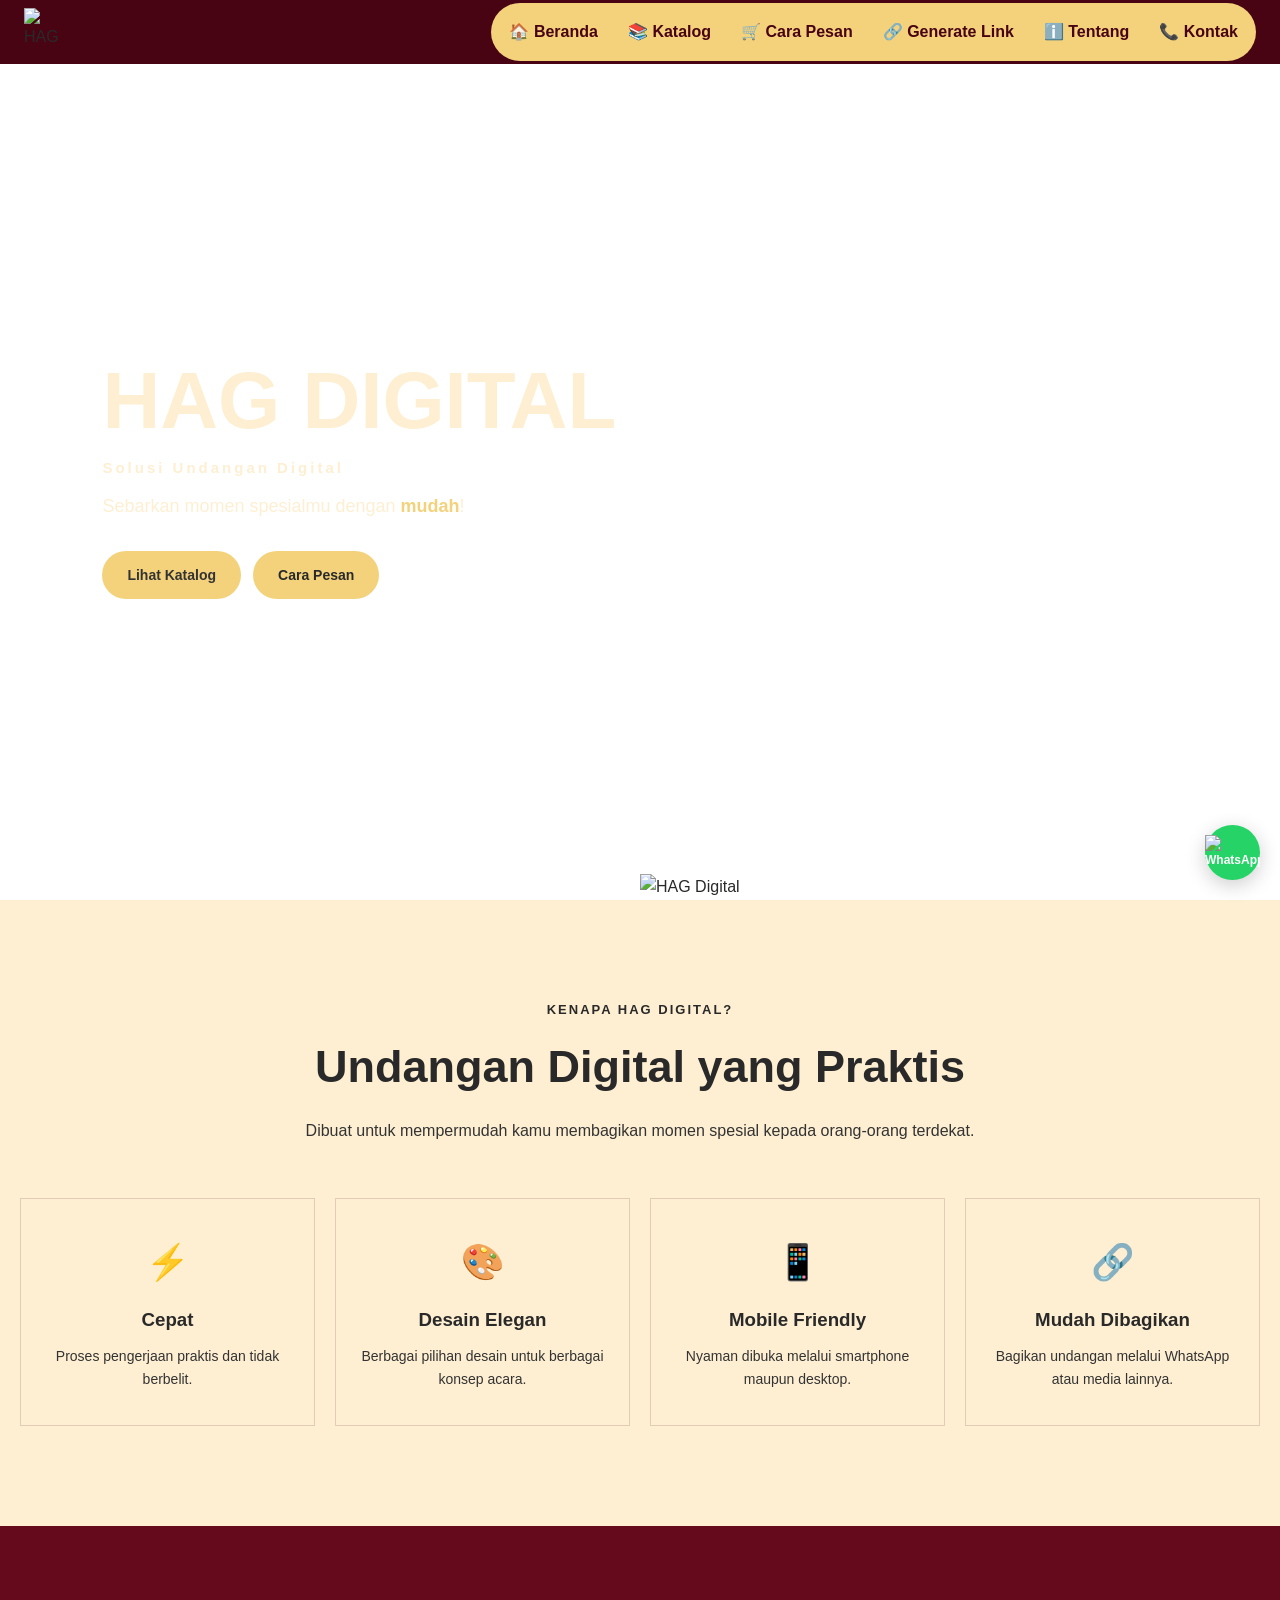
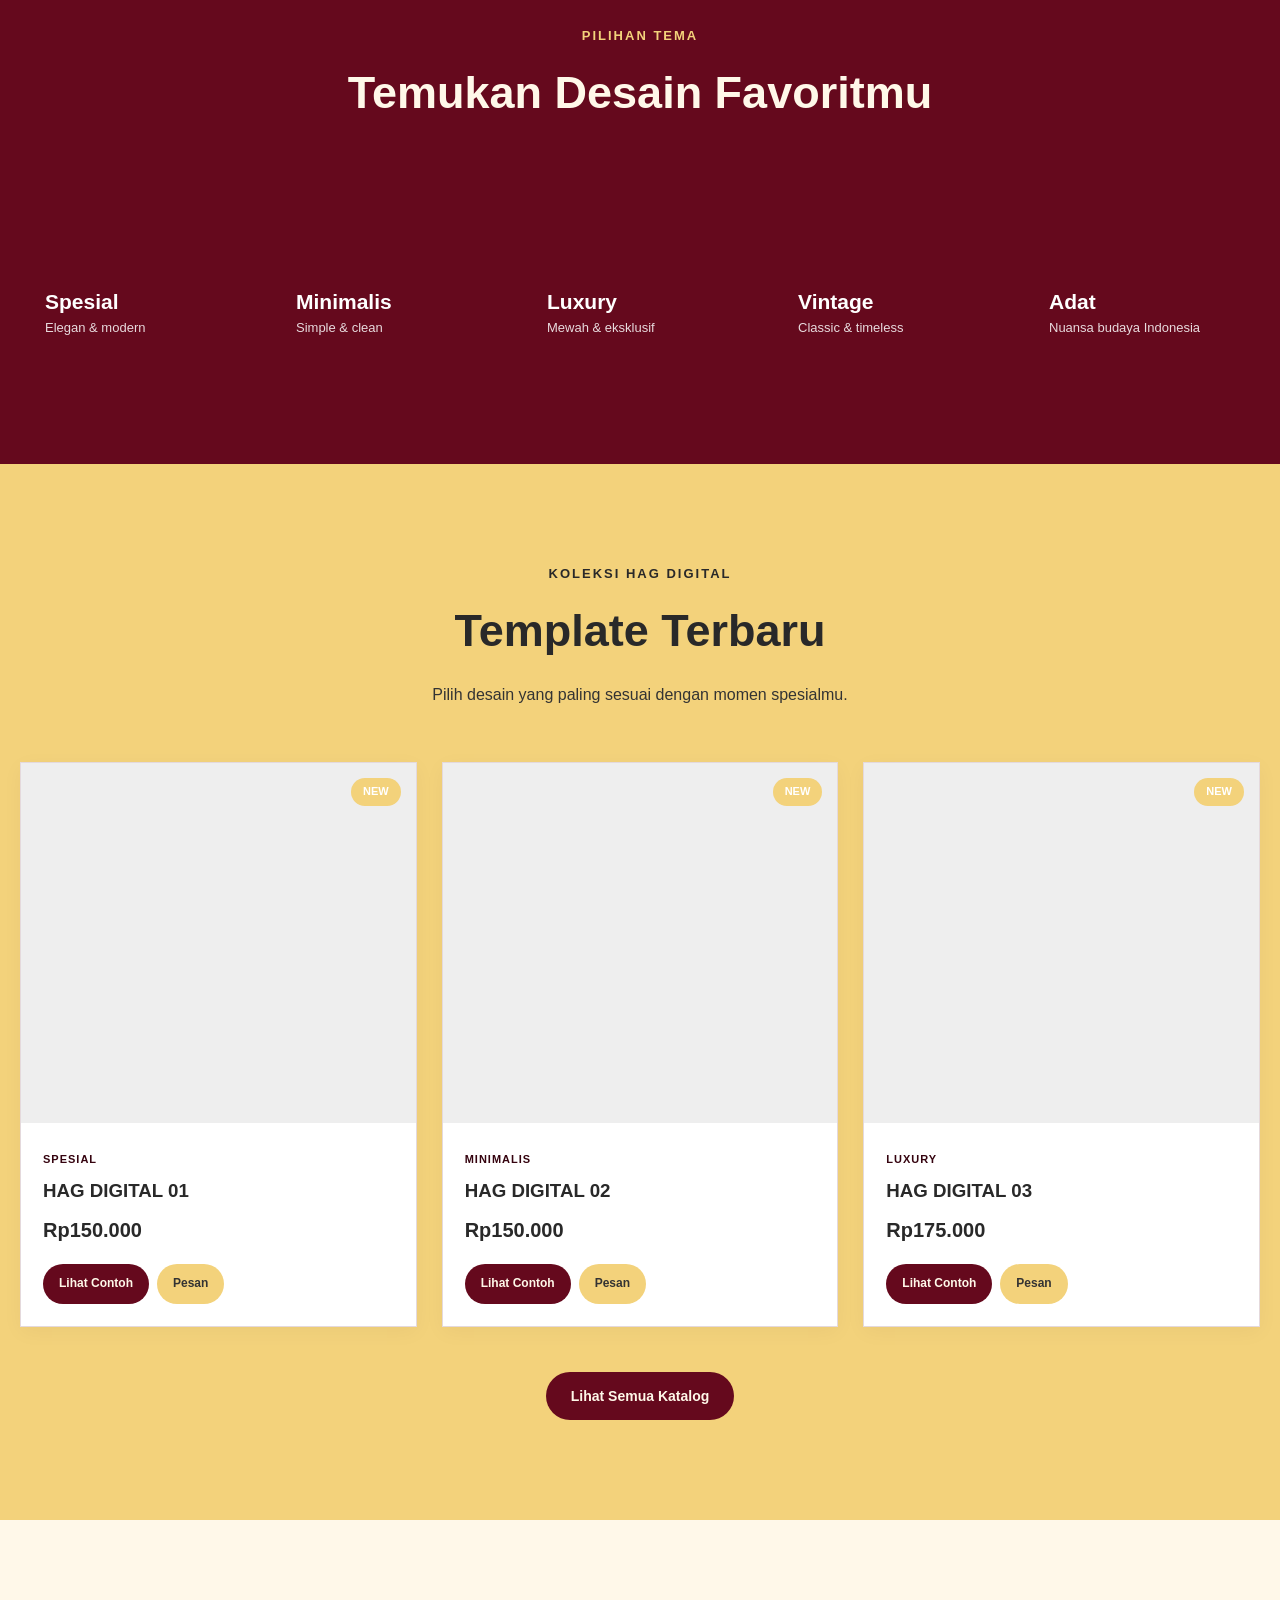
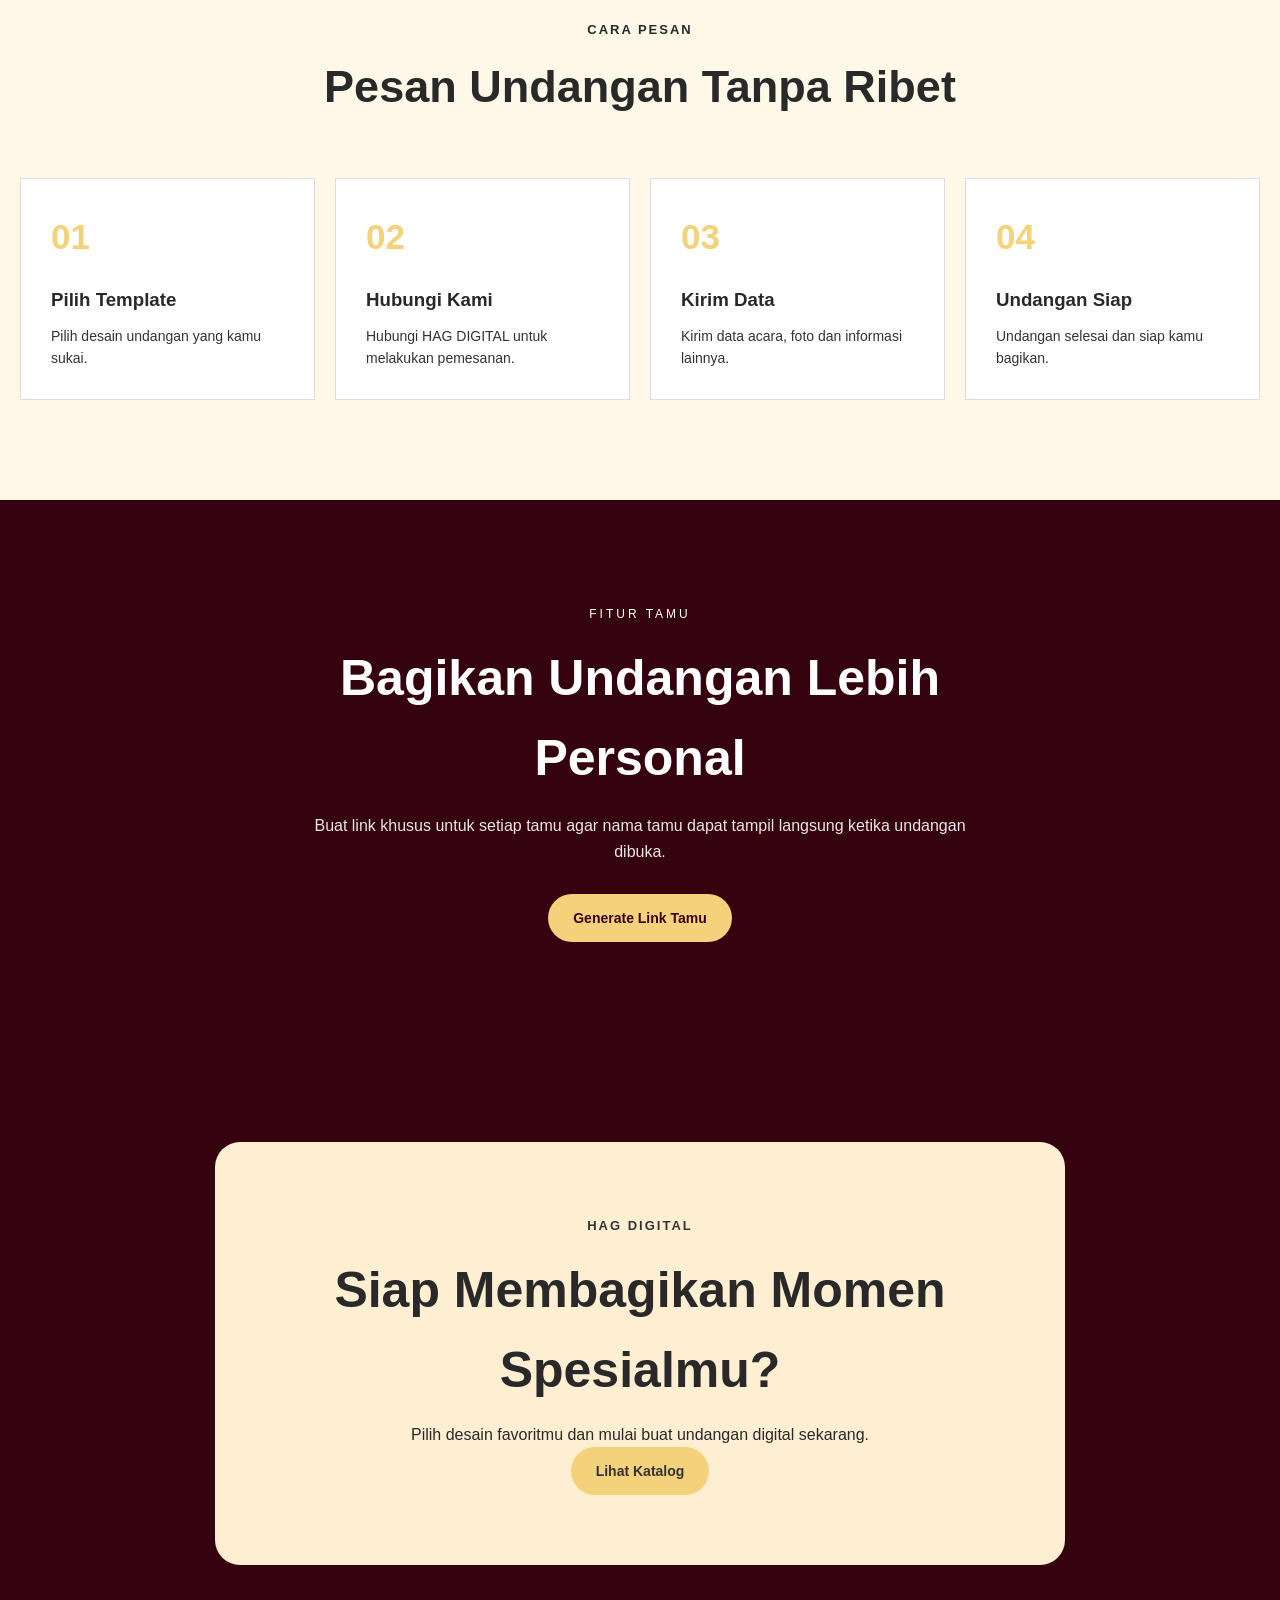
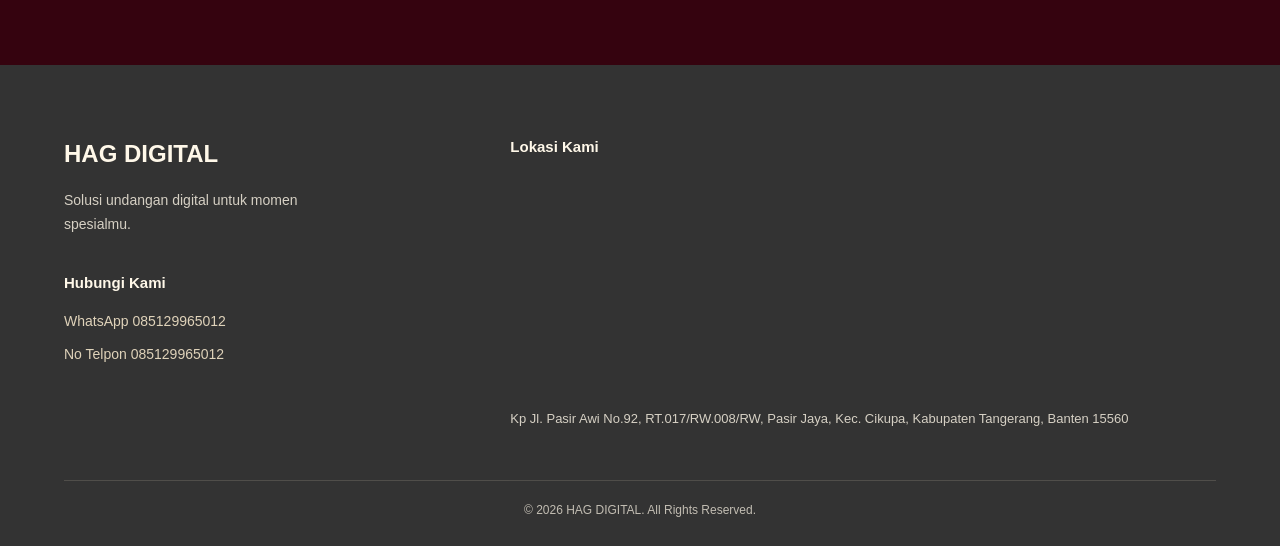
==== index.html @ e569a64a "Add files via upload" ====
<!DOCTYPE html>
<html lang="id">
<head>
    <meta charset="UTF-8">
    <meta name="viewport" content="width=device-width, initial-scale=1.0">

    <title>HAG DIGITAL | Undangan Digital</title>

    <meta name="description"
          content="HAG DIGITAL - Undangan digital elegan, praktis dan mudah dibagikan.">

    <link rel="stylesheet" href="style.css">
</head>

<body>

<!-- ==============================
        NAVBAR
================================ -->

<header class="navbar">

    <!-- LOGO -->
    <a href="index.html" class="brand-logo">
        <img src="assets/logo.png" alt="HAG DIGITAL">
    </a>

    <!-- MENU HP -->
    <div class="menu-wrapper">

        <button class="menu-toggle" id="menuToggle">
            <span class="menu-symbol">☰</span>
            <span>MENU</span>
        </button>

        <nav class="nav-menu" id="navMenu">

            <a href="index.html">
                <span class="menu-icon">🏠</span>
                <span class="menu-label">Beranda</span>
            </a>

            <a href="katalog.html">
                <span class="menu-icon">📚</span>
                <span class="menu-label">Katalog</span>
            </a>

            <a href="cara-pesan.html">
                <span class="menu-icon">🛒</span>
                <span class="menu-label">Cara Pesan</span>
            </a>

            <a href="generate-link.html">
                <span class="menu-icon">🔗</span>
                <span class="menu-label">Generate Link</span>
            </a>

            <a href="tentang.html">
                <span class="menu-icon">ℹ️</span>
                <span class="menu-label">Tentang</span>
            </a>

            <a href="kontak.html">
                <span class="menu-icon">📞</span>
                <span class="menu-label">Kontak</span>
            </a>

        </nav>

    </div>

</header>
<!-- ==============================
        HERO
================================ -->

<main>

<section class="hero-home">

    <div class="hero-overlay"></div>

    <div class="hero-content">


        <h1>
            HAG DIGITAL
        </h1>

        <span class="hero-label">
            Solusi Undangan Digital
        </span>

        <p class="hero-description">
            Sebarkan momen spesialmu dengan
            <span id="changing-word">mudah</span>!
        </p>

        <div class="hero-buttons">

            <a href="katalog.html" class="btn btn-primary">
                Lihat Katalog
            </a>

            <a href="cara-pesan.html" class="btn btn-outline">
                Cara Pesan
            </a>

        </div>

    </div>


    <!-- GAMBAR BERANDA -->
    <img
        src="assets/hero/display.webp"
        class="hero-display"
        alt="HAG Digital"
    >
</section>


<!-- ==============================
        FITUR
================================ -->

<section class="section features-section">

    <div class="section-heading">

        <span>KENAPA HAG DIGITAL?</span>

        <h2>
            Undangan Digital yang Praktis
        </h2>

        <p>
            Dibuat untuk mempermudah kamu membagikan
            momen spesial kepada orang-orang terdekat.
        </p>

    </div>


    <div class="feature-grid">

        <div class="feature-card">

            <div class="feature-icon">⚡</div>

            <h3>Cepat</h3>

            <p>
                Proses pengerjaan praktis
                dan tidak berbelit.
            </p>

        </div>


        <div class="feature-card">

            <div class="feature-icon">🎨</div>

            <h3>Desain Elegan</h3>

            <p>
                Berbagai pilihan desain
                untuk berbagai konsep acara.
            </p>

        </div>


        <div class="feature-card">

            <div class="feature-icon">📱</div>

            <h3>Mobile Friendly</h3>

            <p>
                Nyaman dibuka melalui
                smartphone maupun desktop.
            </p>

        </div>


        <div class="feature-card">

            <div class="feature-icon">🔗</div>

            <h3>Mudah Dibagikan</h3>

            <p>
                Bagikan undangan melalui
                WhatsApp atau media lainnya.
            </p>

        </div>

    </div>

</section>


<!-- ==============================
        PILIHAN TEMA
================================ -->

<section class="section theme-section">

    <div class="section-heading1">

        <span>PILIHAN TEMA</span>

        <h2>
            Temukan Desain Favoritmu
        </h2>

    </div>


    <div class="theme-grid">

        <a href="katalog.html?tema=spesial"
           class="theme-card">

            <div>
                <h3>Spesial</h3>
                <p>Elegan & modern</p>
            </div>

        </a>


        <a href="katalog.html?tema=minimalis"
           class="theme-card">

            <div>
                <h3>Minimalis</h3>
                <p>Simple & clean</p>
            </div>

        </a>


        <a href="katalog.html?tema=luxury"
           class="theme-card">

            <div>
                <h3>Luxury</h3>
                <p>Mewah & eksklusif</p>
            </div>

        </a>


        <a href="katalog.html?tema=vintage"
           class="theme-card">

            <div>
                <h3>Vintage</h3>
                <p>Classic & timeless</p>
            </div>

        </a>


        <a href="katalog.html?tema=adat"
           class="theme-card">

            <div>
                <h3>Adat</h3>
                <p>Nuansa budaya Indonesia</p>
            </div>

        </a>

    </div>

</section>


<!-- ==============================
        KATALOG TERBARU
================================ -->

<section class="section catalog-section">

    <div class="section-heading">

        <span>KOLEKSI HAG DIGITAL</span>

        <h2>
            Template Terbaru
        </h2>

        <p>
            Pilih desain yang paling sesuai
            dengan momen spesialmu.
        </p>

    </div>


    <div class="catalog-grid">


        <!-- TEMPLATE 01 -->

        <article class="catalog-card">

            <div class="catalog-image">

                <img
                    src="assets/katalog/template-01.jpg"
                    alt="Template HAG 01"
                    onerror="this.style.display='none'"
                >

                <span class="discount">
                    NEW
                </span>

            </div>


            <div class="catalog-info">

                <span class="catalog-category">
                    SPESIAL
                </span>

                <h3>
                    HAG DIGITAL 01
                </h3>

                <div class="price">
                    Rp150.000
                </div>


                <div class="catalog-actions">

                    <a
                        href="undangan/template-01/index.html"
                        class="btn btn-small btn-primary1">

                        Lihat Contoh

                    </a>

                    <a
                        href="kontak.html"
                        class="btn btn-small btn-outline-dark">

                        Pesan

                    </a>

                </div>

            </div>

        </article>



        <!-- TEMPLATE 02 -->

        <article class="catalog-card">

            <div class="catalog-image">

                <img
                    src="assets/katalog/template-02.jpg"
                    alt="Template HAG 02"
                    onerror="this.style.display='none'"
                >

                <span class="discount">
                    NEW
                </span>

            </div>


            <div class="catalog-info">

                <span class="catalog-category">
                    MINIMALIS
                </span>

                <h3>
                    HAG DIGITAL 02
                </h3>

                <div class="price">
                    Rp150.000
                </div>


                <div class="catalog-actions">

                    <a
                        href="#"
                        class="btn btn-small btn-primary1">

                        Lihat Contoh

                    </a>

                    <a
                        href="kontak.html"
                        class="btn btn-small btn-outline-dark">

                        Pesan

                    </a>

                </div>

            </div>

        </article>



        <!-- TEMPLATE 03 -->

        <article class="catalog-card">

            <div class="catalog-image">

                <img
                    src="assets/katalog/template-03.jpg"
                    alt="Template HAG 03"
                    onerror="this.style.display='none'"
                >

                <span class="discount">
                    NEW
                </span>

            </div>


            <div class="catalog-info">

                <span class="catalog-category">
                    LUXURY
                </span>

                <h3>
                    HAG DIGITAL 03
                </h3>

                <div class="price">
                    Rp175.000
                </div>


                <div class="catalog-actions">

                    <a
                        href="#"
                        class="btn btn-small btn-primary1">

                        Lihat Contoh

                    </a>

                    <a
                        href="kontak.html"
                        class="btn btn-small btn-outline-dark">

                        Pesan

                    </a>

                </div>

            </div>

        </article>


    </div>


    <div class="center-button">

        <a
            href="katalog.html"
            class="btn btn-primary1">

            Lihat Semua Katalog

        </a>

    </div>

</section>



<!-- ==============================
        CARA PESAN
================================ -->

<section class="section order-section">

    <div class="section-heading">

        <span>CARA PESAN</span>

        <h2>
            Pesan Undangan Tanpa Ribet
        </h2>

    </div>


    <div class="steps-grid">


        <div class="step-card">

            <span>01</span>

            <h3>
                Pilih Template
            </h3>

            <p>
                Pilih desain undangan
                yang kamu sukai.
            </p>

        </div>


        <div class="step-card">

            <span>02</span>

            <h3>
                Hubungi Kami
            </h3>

            <p>
                Hubungi HAG DIGITAL
                untuk melakukan pemesanan.
            </p>

        </div>


        <div class="step-card">

            <span>03</span>

            <h3>
                Kirim Data
            </h3>

            <p>
                Kirim data acara,
                foto dan informasi lainnya.
            </p>

        </div>


        <div class="step-card">

            <span>04</span>

            <h3>
                Undangan Siap
            </h3>

            <p>
                Undangan selesai dan
                siap kamu bagikan.
            </p>

        </div>


    </div>

</section>



<!-- ==============================
        GENERATE LINK
================================ -->

<section class="generator-preview">

    <div class="generator-content">

        <span>
            FITUR TAMU
        </span>

        <h2>
            Bagikan Undangan Lebih Personal
        </h2>

        <p>
            Buat link khusus untuk setiap tamu
            agar nama tamu dapat tampil langsung
            ketika undangan dibuka.
        </p>

        <a
            href="generate-link.html"
            class="btn btn-light">

            Generate Link Tamu

        </a>

    </div>

</section>



<!-- ==============================
        CTA
================================ -->

<section class="section cta-section">

    <div class="cta-box">

        <span>
            HAG DIGITAL
        </span>

        <h2>
            Siap Membagikan Momen Spesialmu?
        </h2>

        <p>
            Pilih desain favoritmu dan mulai
            buat undangan digital sekarang.
        </p>

        <a
            href="katalog.html"
            class="btn btn-primary">

            Lihat Katalog

        </a>

    </div>

</section>

</main>



<!-- ==============================
        FOOTER
================================ -->

<footer class="footer">

    <div class="footer-content">

        <!-- ==============================
                BAGIAN KIRI
        ============================== -->

        <div class="footer-info">

            <h3>
                HAG DIGITAL
            </h3>

            <p>
                Solusi undangan digital
                untuk momen spesialmu.
            </p>


            <h4>
                Hubungi Kami
            </h4>

            <a
                href="https://wa.me/+6285129965012"
                target="_blank">

                WhatsApp 085129965012

            </a>

            <a href="kontak.html">

                No Telpon 085129965012

            </a>

        </div>


        <!-- ==============================
                BAGIAN KANAN
        ============================== -->

        <div class="footer-location">

            <h4>
                Lokasi Kami
            </h4>

            <div class="footer-map">

  <iframe src="https://www.google.com/maps/embed?pb=!1m18!1m12!1m3!1d3966.5448017036406!2d106.5348441!3d-6.191607699999999!2m3!1f0!2f0!3f0!3m2!1i1024!2i768!4f13.1!3m3!1m2!1s0x2e4201001115bd5b%3A0x6839536fdca26990!2sBetta%20Beauty%20by%20KFT!5e0!3m2!1sid!2sid!4v1789585432914!5m2!1sid!2sid" width="400" height="300" style="border:0;" allowfullscreen="" loading="lazy" referrerpolicy="strict-origin-when-cross-origin"></iframe>

            </div>

            <p class="footer-address">
            Kp Jl. Pasir Awi No.92, RT.017/RW.008/RW, Pasir Jaya, Kec. Cikupa, Kabupaten Tangerang, Banten 15560
            </p>

        </div>

    </div>


    <div class="footer-bottom">

        © 2026 HAG DIGITAL. All Rights Reserved.

    </div>

</footer>
<!-- ==============================
        WHATSAPP
================================ -->


<a
    href="https://wa.me/6280000000000"
    class="whatsapp-button"
    target="_blank"
    aria-label="WhatsApp">

    <img src="assets/icon/whatsapp.png" alt="WhatsApp">

</a>


<script src="script.js"></script>

</body>
</html>
---- style.css ----
/* =========================================
   RESET
========================================= */

* {
    margin: 0;
    padding: 0;
    box-sizing: border-box;
}

html {
    scroll-behavior: smooth;
}

body {
    font-family: Arial, Helvetica, sans-serif;
    color: #292929;
    background: #fff;
    line-height: 1.6;
}

a {
    text-decoration: none;
    color: inherit;
}

img {
    max-width: 100%;
    display: block;
}

button {
    font: inherit;
}


/* =========================================
   VARIABLES
========================================= */

:root {
    --primary: #F3D27B;
    --primary-dark: #35030F;
    --primary-light: #65091D;

    --cream: #FEEFD2;
    --cream-light: #FFF8E9;

    --white: #FFFFFF;
    --text: #333333;
    --muted: #777777;

    --border: rgba(73, 4, 20, 0.15);
    --bg-light: #FBF7F1;
}


/* =========================================
   CONTAINER
========================================= */

.section {
    padding: 100px 20px;
}

.section-heading {

    max-width: 700px;

    margin:
        0 auto 55px;

    text-align: center;

}

.section-heading1 {

    max-width: 700px;

    margin:
        0 auto 55px;

    text-align: center;

}

.section-heading span {

    display: block;

    margin-bottom: 10px;

    color: var(--mouted);

    font-size: 13px;

    font-weight: 700;

    letter-spacing: 2px;

}
.section-heading1 span {

    display: block;

    margin-bottom: 10px;

    color: var(--primary);

    font-size: 13px;

    font-weight: 700;

    letter-spacing: 2px;

}



.section-heading h2 {

    margin-bottom: 15px;

    color: var(--dark);

    font-size: clamp(30px, 4vw, 45px);

}

.section-heading1 h2 {

    margin-bottom: 15px;

    color: var(--cream-light);

    font-size: clamp(30px, 4vw, 45px);

}

.section-heading p {

    color: var(--text);

}

.section-heading1 p {

    color: var(--text);

}


/* =========================================
   NAVBAR
========================================= */
/* =========================================
   HAG DIGITAL - NAVBAR
========================================= */

.navbar {
    position: fixed;
    top: 0;
    left: 0;
    width: 100%;
    height: 80px;

    padding: 0 5%;

    display: flex;
    align-items: center;
    justify-content: space-between;

    background: transparent;

    z-index: 9999;
}


/* =========================================
   LOGO
========================================= */

.brand-logo {
    display: flex;
    align-items: center;

    text-decoration: none;
}

.brand-logo img {
    width: 58px;
    height: 58px;

    object-fit: contain;

    display: block;
}


/* =========================================
   MENU WRAPPER
========================================= */

.menu-wrapper {
    position: relative;
}


/* =========================================
   TOMBOL MENU
========================================= */

.menu-toggle {
    display: flex;
    align-items: center;
    justify-content: center;

    gap: 8px;

    padding: 11px 20px;

    background: var(--primary);
    color: var(--mouted);

    border: 1px solid var(--primary);
    border-radius: 50px;

    font-family: inherit;
    font-size: 13px;
    font-weight: 600;

    cursor: pointer;

    transition: all 0.3s ease;
}

.menu-toggle:hover {
    background: var(--primary);
}

.menu-toggle span:first-child {
    font-size: 16px;
    line-height: 1;
}


/* =========================================
   DROPDOWN MENU
========================================= */

.nav-menu {
    position: absolute;

    top: calc(100% + 10px);
    right: 0;

    width: 210px;

    display: none;
    flex-direction: column;

    padding: 8px;

    background: #FEEFD2;

    border: 1px solid rgba(73, 4, 20, 0.15);

    border-radius: 16px;

    box-shadow:
        0 15px 35px rgba(73, 4, 20, 0.18);
}


/* MENU AKTIF */

.nav-menu.active {
    display: flex;
}


/* LINK MENU */

.nav-menu a {
    display: block;

    padding: 12px 14px;

    color: #490414;

    text-decoration: none;

    font-size: 14px;
    font-weight: 600;

    border-radius: 10px;

    transition: all 0.25s ease;
}


/* HOVER */



/* =========================================
   HERO
========================================= */

.hero-home {

    position: relative;

    min-height: 100vh;

    display: flex;

    align-items: center;

    overflow: hidden;

    background-image:
        url("assets/hero/beranda.png");

    background-size: cover;

    background-position: center;

    background-repeat: no-repeat;

}

.hero-overlay {
    position: absolute;
    inset: 0;
    background: transparent;
}

.hero-content {

    position: relative;

    z-index: 2;

    width: min(600px, 90%);

    margin-left: 8%;

    padding-top: 60px;

}

.hero-label {

    display: block;

    margin-bottom: 12px;

    color: var(--cream);

    font-size: 15px;

    font-weight: 700;

    letter-spacing: 3px;

}

.hero-content h1 {

    margin-bottom: 15px;

    font-size: clamp(45px, 7vw, 80px);

    line-height: 1;

    color: var(--cream);

}

.hero-content p {

    max-width: 500px;

    margin-bottom: 30px;

    font-size: 18px;

    color: var(--cream);

}

.hero-buttons {

    display: flex;

    gap: 12px;

    flex-wrap: wrap;

}


/* =========================================
   BUTTON
========================================= */

.btn {

    display: inline-flex;

    align-items: center;

    justify-content: center;

    min-height: 48px;

    padding:
        0 25px;

    border-radius: 30px;

    font-size: 14px;

    font-weight: 700;

    transition: .25s;

    cursor: pointer;

}

.btn-primary {

    color: var(--text);

    background: var(--primary);

}

.btn-primary1 {

    color: var(--cream-light);

    background: var(--primary-light);


}

.btn-primary:hover {

    background: var(--primary);

    transform: translateY(-2px);

}

.btn-outline {

    color: var(--dark);

    border:
        1px solid var(--dark);

    background: var(--primary);

}

.btn-outline:hover {

    color: var(--dark);

    background: var(--primary);

}

.btn-outline-dark {
    background: var(--primary);

    color: #333;

}

.btn-small {

    min-height: 40px;

    padding:
        0 16px;

    font-size: 12px;

}

.btn-light {

    color: var(--primary-dark);

    background: var(--primary);

}


/* =========================================
   FEATURES
========================================= */

.features-section {

    background: var(--cream);

}

.feature-grid {

    width: min(var(--container), 100%);

    margin: auto;

    display: grid;

    grid-template-columns:
        repeat(4, 1fr);

    gap: 20px;

}

.feature-card {

    padding: 35px 25px;

    text-align: center;

    border:
        1px solid var(--border);

    border-radius: var(--radius);

    transition: .3s;

}

.feature-card:hover {

    transform: translateY(-6px);

    box-shadow: var(--shadow);

}

.feature-icon {

    margin-bottom: 15px;

    font-size: 35px;

}

.feature-card h3 {

    margin-bottom: 10px;

}

.feature-card p {

    color: var(--text);

    font-size: 14px;

}
/* =========================================
   TEMA
========================================= */

.theme-section {

    background: var(--primary-light);

}

.theme-grid {

    width: min(var(--container), 100%);

    margin: auto;

    display: grid;

    grid-template-columns:
        repeat(5, 1fr);

    gap: 15px;

}

.theme-card {

    min-height: 180px;

    padding: 25px;

    display: flex;

    align-items: flex-end;

    position: relative;

    overflow: hidden;

    border-radius: var(--radius);

    background-image:
        url("assets/theme/spesial.jpg");

    background-size: cover;

    background-position: center;

    background-repeat: no-repeat;

    color: white;

    transition: .3s;

}

.theme-card:nth-child(2) {

    background-image:
        url("assets/theme/minimalis.jpg");

    background-size: cover;

    background-position: center;

    background-repeat: no-repeat;

}

.theme-card:nth-child(3) {

    background-image:
        url("assets/theme/luxury.jpg");

    background-size: cover;

    background-position: center;

    background-repeat: no-repeat;

}

.theme-card:nth-child(4) {

    background-image:
        url("assets/theme/vintage.png");

    background-size: cover;

    background-position: center;

    background-repeat: no-repeat;

}

.theme-card:nth-child(5) {

    background-image:
        url("assets/theme/adat.jpg");

    background-size: cover;

    background-position: center;

    background-repeat: no-repeat;

}

.theme-card:hover {

    transform:
        translateY(-7px)
        scale(1.01);

}

.theme-card h3 {

    font-size: 21px;

}

.theme-card p {

    opacity: .85;

    font-size: 13px;

}

/* =========================================
   KATALOG
========================================= */

.catalog-section {

    background: var(--primary);

}

.catalog-grid {

    width: min(var(--container), 100%);

    margin: auto;

    display: grid;

    grid-template-columns:
        repeat(3, 1fr);

    gap: 25px;

}

.catalog-card {

    overflow: hidden;

    background: white;

    border:
        1px solid var(--border);

    border-radius: var(--radius);

    box-shadow:
        0 5px 20px rgba(0,0,0,.04);

}

.catalog-image {

    position: relative;

    height: 360px;

    overflow: hidden;

    display: flex;

    align-items: center;

    justify-content: center;

    background: #eee;

}

.catalog-image img {

    width: 100%;

    height: 100%;

    object-fit: cover;

}

.discount {

    position: absolute;

    top: 15px;

    right: 15px;

    padding:
        5px 12px;

    border-radius: 20px;

    background: var(--primary);

    color: white;

    font-size: 11px;

    font-weight: 700;

}

.catalog-info {

    padding: 22px;

}

.catalog-category {

    color: var(--primary-dark);

    font-size: 11px;

    font-weight: 700;

    letter-spacing: 1px;

}

.catalog-info h3 {

    margin:
        5px 0 8px;

}

.price {

    margin-bottom: 18px;

    font-size: 20px;

    font-weight: 700;

}

.catalog-actions {

    display: flex;

    gap: 8px;

}

.center-button {

    margin-top: 45px;

    text-align: center;

}


/* =========================================
   STEPS
========================================= */

.order-section {

    background: var(--cream-light);

}

.steps-grid {

    width: min(var(--container), 100%);

    margin: auto;

    display: grid;

    grid-template-columns:
        repeat(4, 1fr);

    gap: 20px;

}

.step-card {

    padding: 30px;

    background: white;

    border-radius: var(--radius);

    border:
        1px solid var(--border);

}

.step-card > span {

    display: block;

    margin-bottom: 20px;

    color: var(--primary);

    font-size: 35px;

    font-weight: 800;

}

.step-card h3 {

    margin-bottom: 10px;

}

.step-card p {

    color: var(--text);

    font-size: 14px;

}


/* =========================================
   GENERATOR PREVIEW
========================================= */

.generator-preview {

    padding: 100px 20px;

    text-align: center;

    color: white;

    background:var(--primary-dark);

}

.generator-content {

    max-width: 700px;

    margin: auto;

}

.generator-content > span {

    font-size: 12px;

    letter-spacing: 3px;

}

.generator-content h2 {

    margin:
        12px 0 15px;

    font-size:
        clamp(30px, 5vw, 50px);

}

.generator-content p {

    margin-bottom: 30px;

    opacity: .9;

}


/* =========================================
   CTA
========================================= */

.cta-section {

    background: var(--primary-dark);

}

.cta-box {

    max-width: 850px;

    margin: auto;

    padding: 70px 30px;

    text-align: center;

    background: var(--cream);

    border-radius: 25px;

}

.cta-box > span {

    color: var(--text);

    font-size: 13px;

    font-weight: 700;

    letter-spacing: 2px;

}

.cta-box h2 {

    margin:
        12px 0;

    font-size:
        clamp(30px, 5vw, 50px);

}


/* =========================================
   FOOTER
========================================= */

.footer {
    background: var(--text);
    color: var(--cream-light);
    padding: 70px 5% 25px;
}

.footer-content {
    width: min(var(--cream-light), 100%);
    margin: auto;

    display: grid;
    grid-template-columns: 0.8fr 1.5fr;

    gap: 70px;
}


/* =========================================
   BAGIAN KIRI
========================================= */

.footer-info h3 {
    font-size: 24px;
    margin-bottom: 15px;
}

.footer-info p {
    max-width: 280px;
    font-size: 14px;
    line-height: 1.7;
    opacity: .8;
    margin-bottom: 35px;
}

.footer-info h4,
.footer-location h4 {
    font-size: 15px;
    margin-bottom: 15px;
}

.footer-info a {
    display: block;

    color: var(--cream);
    text-decoration: none;

    font-size: 14px;

    margin-bottom: 10px;

    opacity: .85;

    transition: .3s;
}

.footer-info a:hover {
    opacity: 1;
}


/* =========================================
   BAGIAN KANAN / MAP
========================================= */

.footer-location {
    width: 100%;
}

.footer-map {
    width: 100%;

    overflow: hidden;

    border-radius: 14px;

    margin-bottom: 14px;
}

.footer-map iframe {
    width: 100%;
    height: 220px;

    display: block;

    border: 0;
}

.footer-address {
    max-width: 650px;

    margin: 0;

    font-size: 13px;
    line-height: 1.7;

    opacity: .8;
}


/* =========================================
   FOOTER BOTTOM
========================================= */

.footer-bottom {
    width: min(var(--cream), 100%);

    margin: 50px auto 0;

    padding-top: 20px;

    border-top: 1px solid rgba(254, 239, 210, .2);

    text-align: center;

    font-size: 12px;

    opacity: .7;
}

@media (max-width: 767px) {

    .footer-content {
        grid-template-columns: 1fr;
        gap: 45px;
    }

    .footer-map iframe {
        height: 200px;
    }

}

@media (max-width: 767px) {

    .footer-content {
        display: flex;
        flex-direction: column;
        gap: 45px;
    }

    /* MAP DULU */
    .footer-location {
        order: 1;
    }

    /* HAG DIGITAL SETELAH MAP */
    .footer-info {
        order: 2;
    }

    .footer-map iframe {
        height: 200px;
    }

}
/* =========================================
   WHATSAPP
========================================= */

.whatsapp-button {

    position: fixed;

    right: 20px;

    bottom: 20px;

    width: 55px;

    height: 55px;

    display: flex;

    align-items: center;

    justify-content: center;

    border-radius: 50%;

    color: white;

    background: #25d366;

    font-size: 12px;

    font-weight: 800;

    box-shadow:
        0 5px 20px rgba(0,0,0,.2);

    z-index: 1000;

}


/* =========================================
   INNER PAGE
========================================= */

.page-hero {

    padding:
        160px 20px 80px;

    text-align: center;

    color: white;

    background:
        linear-gradient(
            135deg,
            #b88b5a,
            #725235
        );

}

.page-hero h1 {

    font-size:
        clamp(35px, 6vw, 60px);

}

.page-content {

    width: min(var(--container), 100%);

    margin: auto;

    padding:
        80px 20px;

}


/* =========================================
   GENERATOR
========================================= */

.generator-box {

    max-width: 650px;

    margin: auto;

    padding: 35px;

    background: white;

    border:
        1px solid var(--border);

    border-radius: var(--radius);

    box-shadow: var(--shadow);

}

.form-group {

    margin-bottom: 20px;

}

.form-group label {

    display: block;

    margin-bottom: 7px;

    font-weight: 700;

    font-size: 14px;

}

.form-group input {

    width: 100%;

    height: 50px;

    padding:
        0 15px;

    border:
        1px solid #ddd;

    border-radius: 8px;

    outline: none;

}

.form-group input:focus {

    border-color: var(--primary);

}

.generated-result {

    display: none;

    margin-top: 25px;

    padding: 20px;

    border-radius: 10px;

    background: var(--light);

}

.generated-result.active {

    display: block;

}

.generated-link {

    word-break: break-all;

    margin:
        10px 0 15px;

    color: var(--primary-dark);

}


/* =========================================
   MOBILE
========================================= */

@media (max-width: 900px) {

    .feature-grid,
    .steps-grid {

        grid-template-columns:
            repeat(2, 1fr);

    }

    .theme-grid {

        grid-template-columns:
            repeat(2, 1fr);

    }

    .catalog-grid {

        grid-template-columns:
            repeat(2, 1fr);

    }

    .footer-content {

        grid-template-columns:
            1fr 1fr;

    }

}

/* =========================================
   MOBILE NAVBAR
========================================= */

@media (max-width: 700px) {

    /* HEADER */
    .navbar {
        position: absolute;
        top: 0;
        left: 0;

        width: 100%;
        height: 65px;

        padding: 0 20px;

        display: flex;
        align-items: center;
        justify-content: space-between;

        background: transparent;

        z-index: 9999;
    }


    /* LOGO
       Logo ikut scroll */
    .brand-logo {
        display: flex;
        align-items: center;
    }

    .brand-logo img {
        width: 90px;
        height: auto;

        object-fit: contain;
        display: block;
    }


    /* WRAPPER MENU
       Hanya menu yang fixed */
    .menu-wrapper {
        position: fixed;

        top: 12px;
        right: 20px;

        z-index: 10000;
    }


    /* TOMBOL MENU */
    .menu-toggle {
        display: flex;

        align-items: center;
        justify-content: center;

        gap: 7px;

        padding: 10px 17px;

        background:var(--primary);
        color: var(--mouted);

        border: 1px solid var(--primary);
        border-radius: 999px;

        font-family: inherit;
        font-size: 12px;
        font-weight: 600;

        cursor: pointer;
    }

    .menu-symbol {
        font-size: 15px;
        line-height: 1;
    }


    /* DROPDOWN */
    .nav-menu {
        position: absolute;

        top: 100%;
        right: 0;
        left: auto;

        width: 150px;

        margin: 0;
        padding: 6px;

        display: none;

        flex-direction: column;
        align-items: stretch;

        background: #FEEFD2;

        border: 1px solid rgba(73, 4, 20, 0.15);

        /* langsung menempel ke tombol */
        border-top: none;

        border-radius: 0 0 14px 14px;

        box-shadow:
            0 12px 30px rgba(73, 4, 20, 0.18);
    }


    /* DROPDOWN TERBUKA */
    .nav-menu.active {
        display: flex;
    }


    /* ITEM */
    .nav-menu a {
        width: 100%;

        display: flex;

        flex-direction: column;
        align-items: center;
        justify-content: center;

        padding: 10px 5px;

        color: #490414;

        font-size: 11px;
        font-weight: 600;

        line-height: 1.2;

        text-decoration: none;

        border-radius: 8px;

        transition: 0.2s ease;
    }


    /* ICON */
    .menu-icon {
        display: block;

        margin-bottom: 4px;

        font-size: 21px;

        line-height: 1;
    }


    /* LABEL */
    .menu-label {
        display: block;

        font-size: 10px;
        font-weight: 600;

        line-height: 1.2;
    }


    /* HOVER */
    .nav-menu a:hover {
        background: #490414;
        color: #FEEFD2;
    }


    .hero-home {

        min-height: 100svh;

        background-position:
            center;

    }

    .hero-overlay {

      position: absolute;
    inset: 0;
    background: transparent;

    }

    .hero-content {

        margin: auto;

        padding:
            100px 25px 50px;

        text-align: center;

    }

    .hero-content p {

        margin-left: auto;
        margin-right: auto;

    }

    .hero-buttons {

        justify-content: center;

    }

    .feature-grid,
    .catalog-grid,
    .steps-grid {

        grid-template-columns: 1fr;

    }

    .theme-grid {

        grid-template-columns:
            repeat(2, 1fr);

    }

    .catalog-image {

        height: 420px;

    }

    .footer-content {

        grid-template-columns: 1fr;

    }

    .section {

        padding:
            75px 20px;

    }

}


@media (max-width: 420px) {

    .theme-grid {

        grid-template-columns: 1fr;

    }

    .hero-content h1 {

        font-size: 42px;

    }

}





@media (min-width: 768px) {

    .nav-menu {
        position: static;

        width: auto;

        display: flex;
        flex-direction: row;

        padding: 8px 14px;

        background: #F3D27B;

        border: 1px solid rgba(250, 6, 63, 0.15);
        border-radius: 50px;

        box-shadow:
            0 8px 20px rgba(253, 228, 0, 0.12);

        gap: 24px;

        max-width: calc(100vw - 220px);
        overflow-x: auto;
        overflow-y: hidden;

        flex-wrap: nowrap;

        scrollbar-width: none;
    }

    .nav-menu::-webkit-scrollbar {
        display: none;
    }

    .nav-menu a {
        flex: 0 0 auto;

        padding: 8px 10px;

        color: #490414;

        font-size: 14px;
        font-weight: 600;

        white-space: nowrap;

        border-radius: 20px;
    }

    .nav-menu a:hover {
        color: #490414;
        background: rgba(255, 0, 0, 0.08);
    }

    .menu-toggle {
        display: none;
    }
}

/* =========================================
   HEADER TABLET & DESKTOP
========================================= */

@media (min-width: 768px) {

    .navbar {
        background: #FEEFD2;
    }

}

/* =========================================
   TABLET & DESKTOP - HEADER
========================================= */

@media (min-width: 768px) {

    .navbar {
        height: 64px;

        background: #490414;

        border: none;
        border-bottom: none;
        box-shadow: none;

        padding-left: 0;
        padding-right: 0;
    }

    .brand-logo {
        margin-left: 24px;
    }

    .brand-logo img {
        width: 48px;
        height: 48px;
    }

    .menu-wrapper {
        margin-right: 24px;
    }

    .nav-menu {
        border: none;
        box-shadow: none;

        gap: 22px;
    }

    .nav-menu a {
        font-size: 16px;
        font-weight: 600;

        padding: 8px 4px;

        white-space: nowrap;
    }

}

/* =========================================
   BERANDA - TABLET KE ATAS
========================================= */

@media (min-width: 768px) {

    .hero-home {
        background-position: center 85%;
    }

}

/* =========================================
   HERO DISPLAY - RESPONSIVE
========================================= */

/* TABLET KE ATAS */
@media (min-width: 768px) {

    .hero-display {
        position: absolute;

        right: 5%;
        bottom: 0;

        width: 45%;
        height: auto;

        z-index: 2;
    }

}



/* HP */
@media (max-width: 767px) {

    .hero-display {
        position: absolute;

        left: 50%;
        bottom: 0;

        width: 75%;
        height: auto;

        transform: translateX(-50%);

        z-index: 2;
    }

}

.hero-description #changing-word {
    display: inline;
    font-weight: 700;
    color: var(--primary);
    transition: opacity .3s ease, transform .3s ease;
}


@media (max-width: 767px) {

    .hero-content {
        position: relative;
        top: -90px;
        width: 100%;
    }

    .hero-content h1 {
        white-space: nowrap;
        font-size: 36px;
    }

    .hero-content .hero-label {
        display: block;
        white-space: nowrap;
        font-size: 15px;
    }

    .hero-content .hero-description {
        white-space: nowrap;
        font-size: 12px;
    }

    .hero-buttons {
        display: flex;
        flex-direction: row;
        flex-wrap: nowrap;
        gap: 8px;
    }

    .hero-buttons .btn {
        white-space: nowrap;
        font-size: 12px;
        padding: 10px 14px;
    }

}

@media (min-width: 426px) and (max-width: 767px) {
    /* tidak perlu diubah */
}

@media (width: 425px) {

    .hero-display {
        width: 60%;
    }

}

@media (min-width: 768px) and (max-width: 1024px) {

    .hero-display {
        width: 40%;
    }

}



/* =======================================
   HASIL GENERATE LINK
======================================= */

.generated-item {
    display: flex;
    gap: 15px;
    padding: 18px 0;
    border-bottom: 1px solid rgba(73, 4, 20, 0.12);
}

.guest-number {
    width: 32px;
    height: 32px;
    min-width: 32px;

    display: flex;
    align-items: center;
    justify-content: center;

    background: #490414;
    color: #FEEFD2;

    border-radius: 50%;

    font-size: 13px;
    font-weight: 700;
}

.guest-info {
    flex: 1;
    min-width: 0;
}

.guest-info strong {
    display: block;
    margin-bottom: 6px;

    color: #490414;
    font-size: 16px;
}

.guest-link {
    word-break: break-all;

    font-size: 13px;
    color: #666;

    margin-bottom: 12px;
}

.guest-actions {
    display: flex;
    gap: 8px;
    flex-wrap: wrap;
}

.guest-actions .btn {
    cursor: pointer;
    text-decoration: none;
}

/* =======================================
   GENERATOR LINK
======================================= */

.generator-box {
    width: 100%;
    max-width: 900px;
    margin: 0 auto;
    padding: 40px;
    box-sizing: border-box;
}

.generator-box .form-group {
    width: 100%;
    margin-bottom: 20px;
}

.generator-box input,
.generator-box textarea {
    width: 100%;
    box-sizing: border-box;
}

#guestNames {
    width: 100%;
    min-height: 180px;
    resize: vertical;
    box-sizing: border-box;
}

.generator-box input,
.generator-box textarea {
    padding: 12px 16px;
    box-sizing: border-box;
}

/* =======================================
   PREVIEW PESAN
======================================= */

.greeting-preview {
    margin-bottom: 25px;
}

.greeting-preview > label {
    display: block;
    margin-bottom: 10px;
    font-weight: 600;
    color: #490414;
}

#greetingPreview {
    width: 100%;
    min-height: 180px;
    padding: 16px;
    box-sizing: border-box;

    background: rgba(73, 4, 20, 0.04);
    border: 1px solid rgba(73, 4, 20, 0.12);
    border-radius: 12px;

    color: #555;
    font-size: 14px;
    line-height: 1.7;

    white-space: pre-line;
}
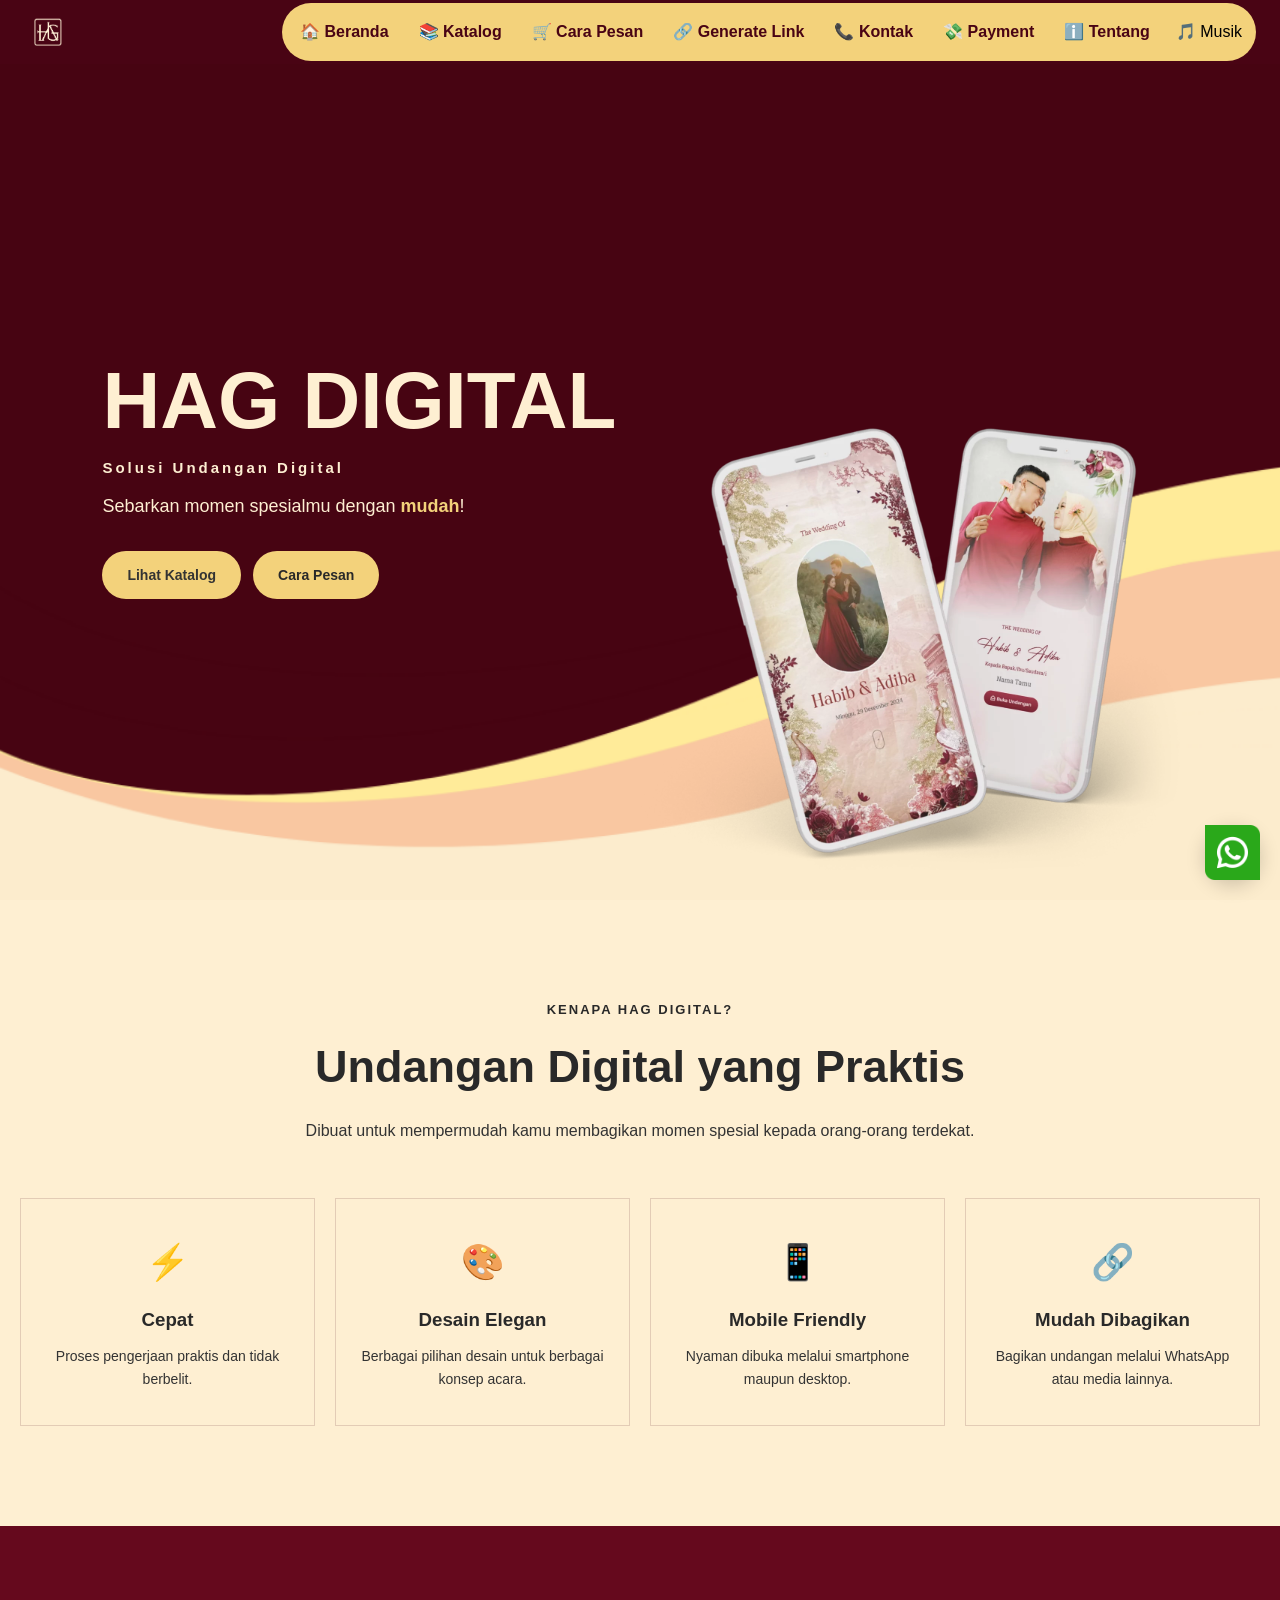
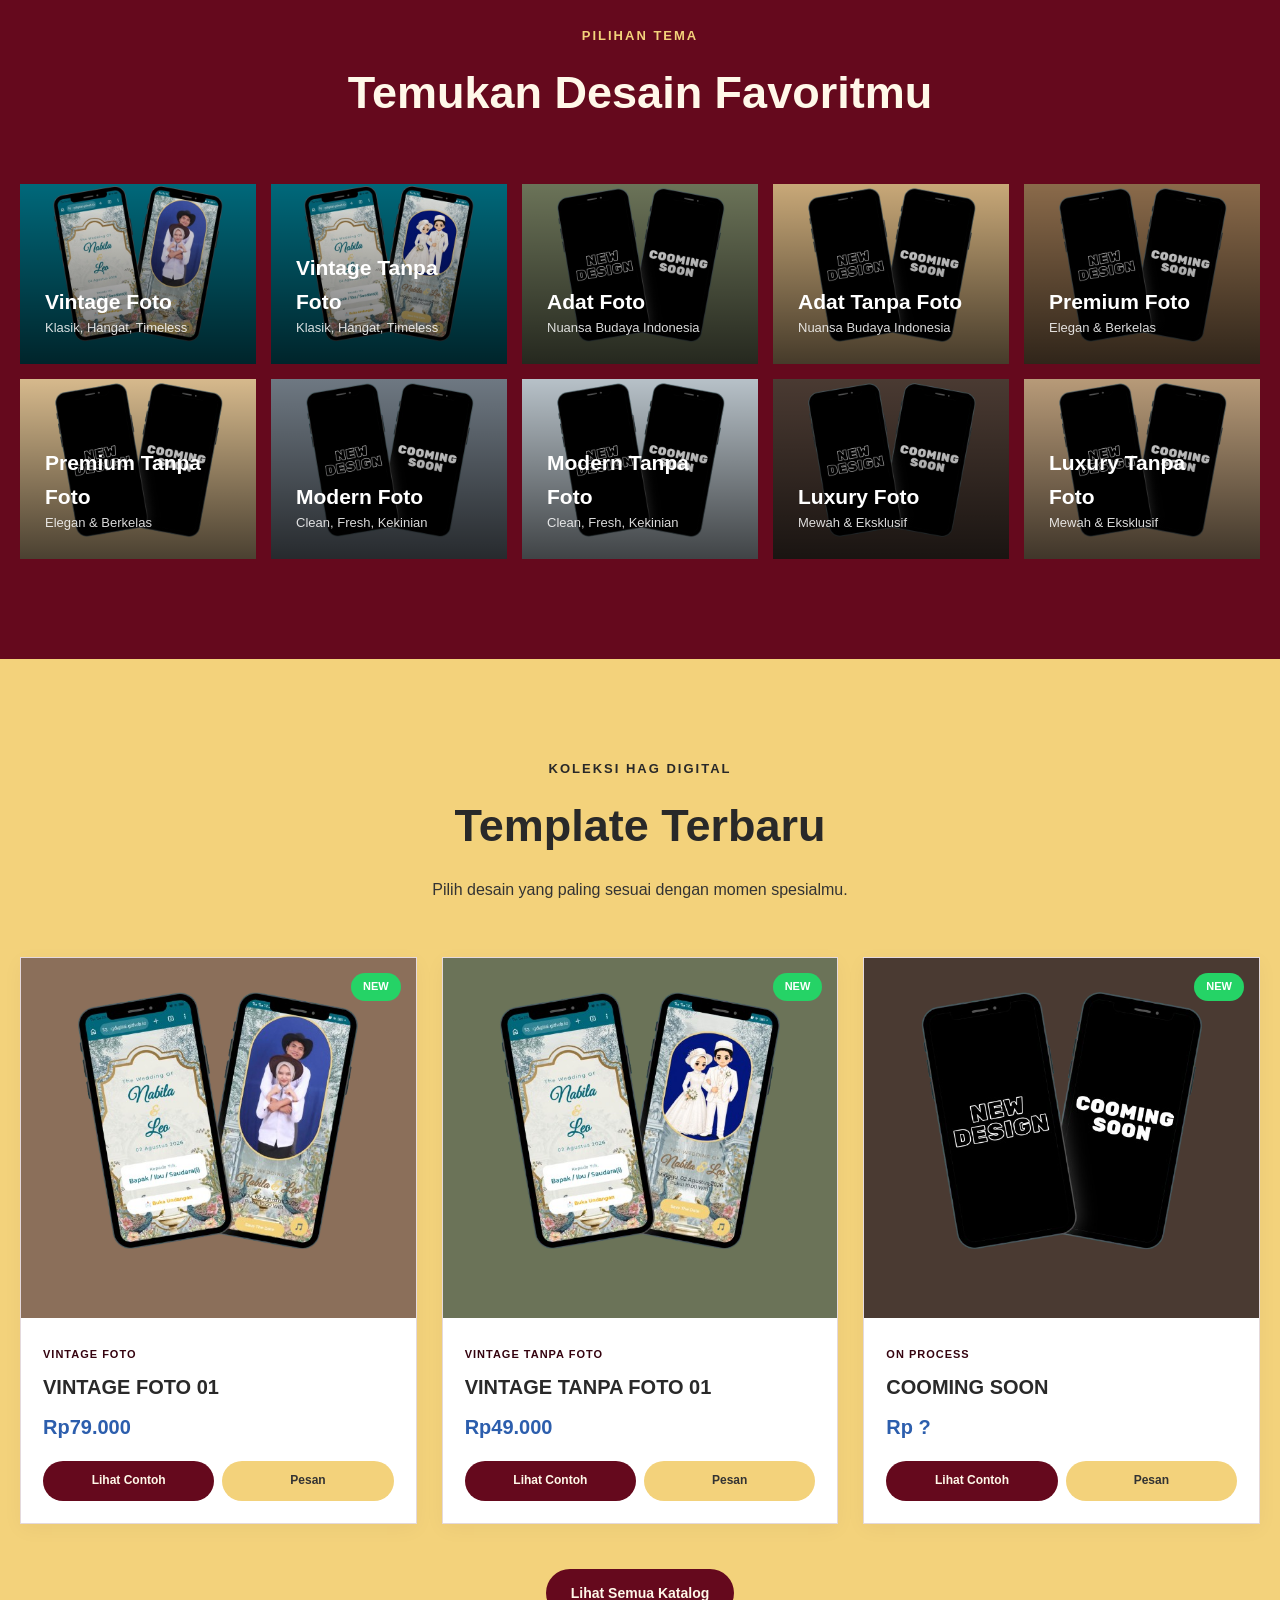
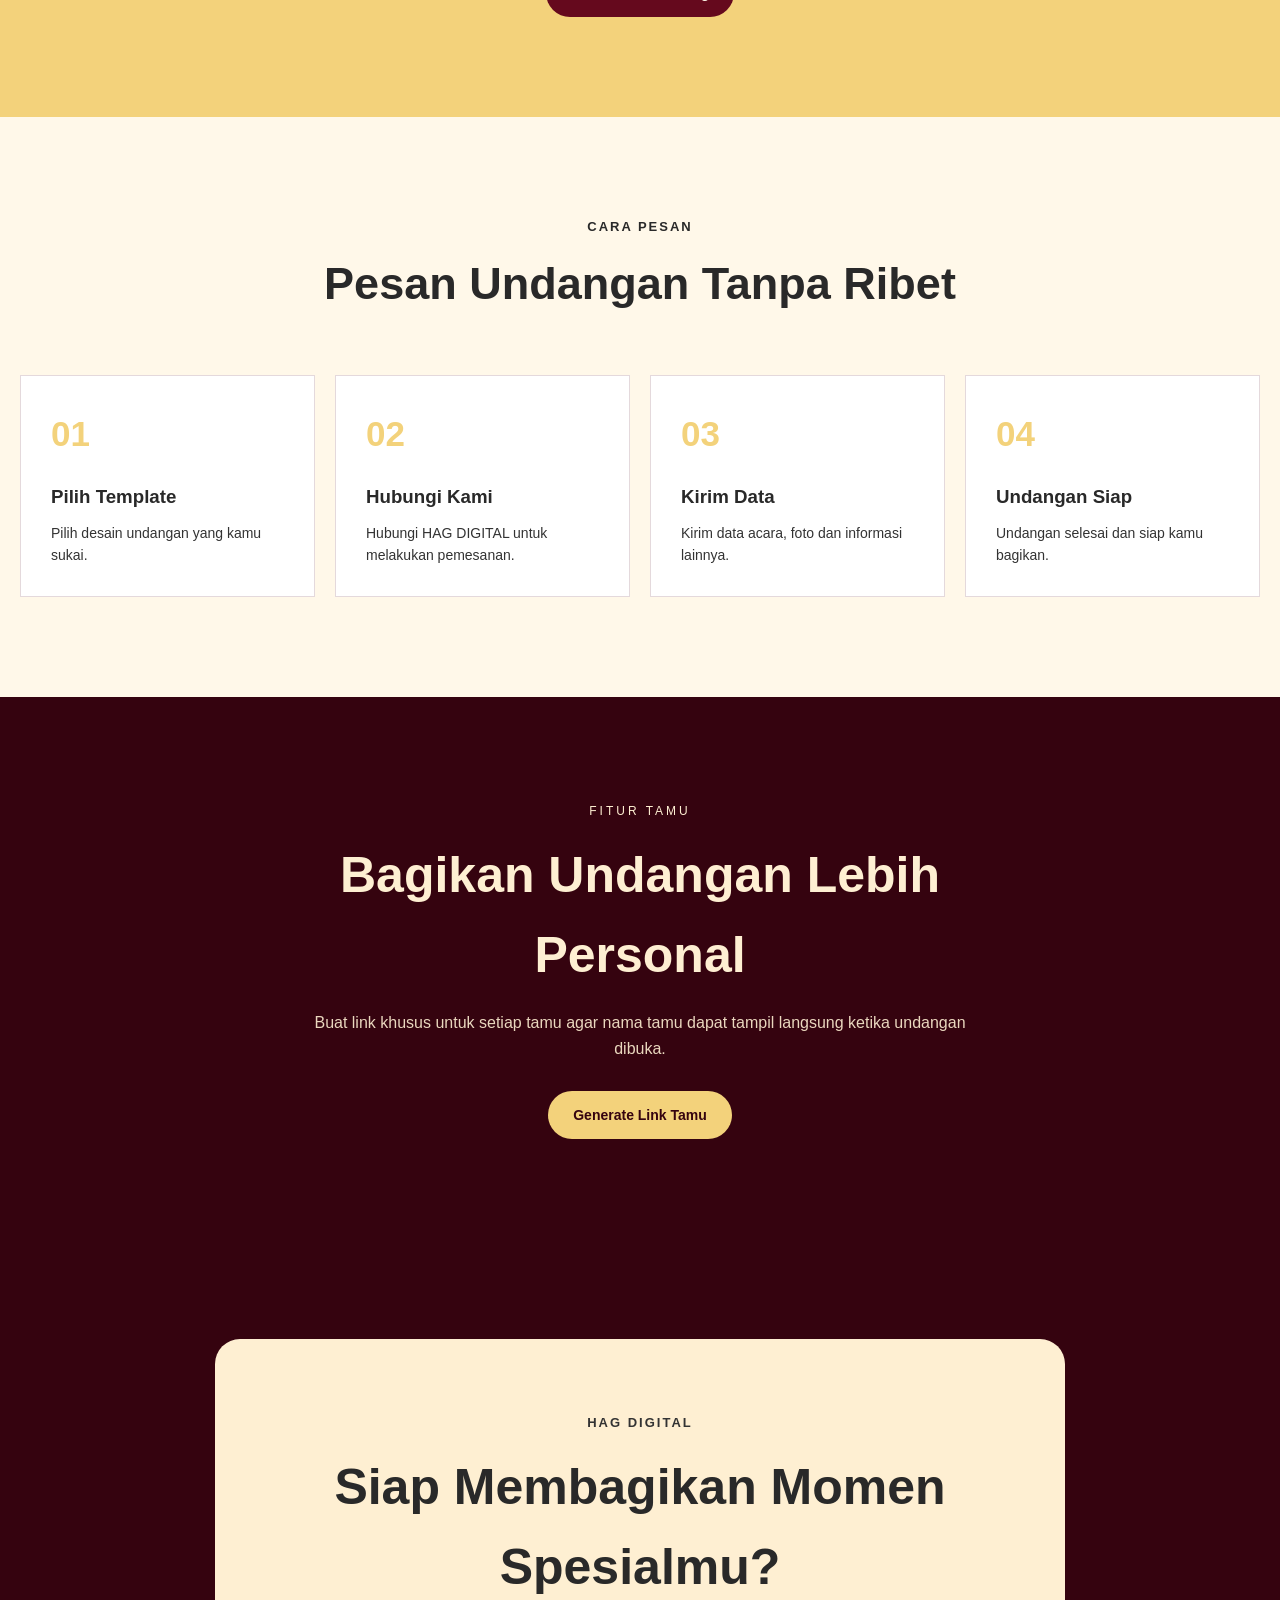
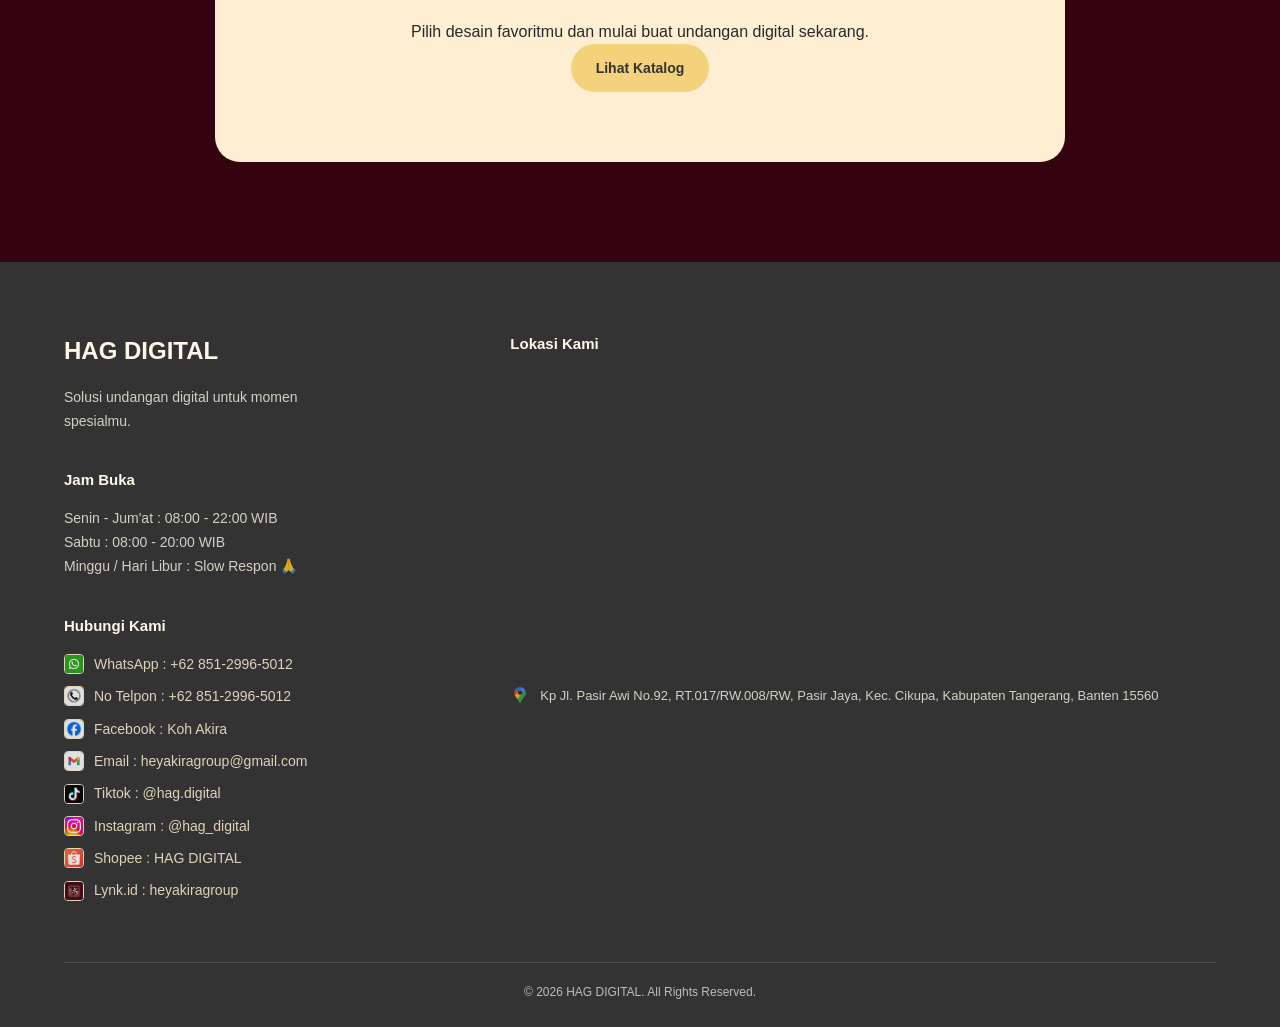
==== commit 9bd16665: "Add files via upload" ====
--- a/index.html
+++ b/index.html
@@ -6,6 +6,13 @@
 
     <title>HAG DIGITAL | Undangan Digital</title>
 
+    <meta name="theme-color" content="#35030F">
+
+    <link
+        rel="icon"
+        type="image/png"
+        href="assets/icon/hagdigital.png">
+
     <meta name="description"
           content="HAG DIGITAL - Undangan digital elegan, praktis dan mudah dibagikan.">
 
@@ -55,15 +62,30 @@
                 <span class="menu-label">Generate Link</span>
             </a>
 
+            <a href="kontak.html">
+                <span class="menu-icon">📞</span>
+                <span class="menu-label">Kontak</span>
+            </a>
+
+            <a href="payment.html">
+                <span class="menu-icon">💸</span>
+                <span class="menu-label">Payment</span>
+            </a>
+            
             <a href="tentang.html">
                 <span class="menu-icon">ℹ️</span>
                 <span class="menu-label">Tentang</span>
             </a>
 
-            <a href="kontak.html">
-                <span class="menu-icon">📞</span>
-                <span class="menu-label">Kontak</span>
-            </a>
+            <button
+                id="musicButton"
+                class="music-menu-item"
+                type="button">
+
+                <span class="menu-icon">🎵</span>
+                <span class="menu-label">Musik</span>
+
+            </button>
 
         </nav>
 
@@ -223,64 +245,200 @@
 
     <div class="theme-grid">
 
-        <a href="katalog.html?tema=spesial"
+
+        <!-- ==============================
+                VINTAGE FOTO
+        ============================== -->
+
+        <a href="katalog.html?tema=vintage-foto"
            class="theme-card">
 
+            <img
+                src="assets/theme/vintage-foto.png"
+                alt="Vintage Foto">
+
             <div>
-                <h3>Spesial</h3>
-                <p>Elegan & modern</p>
-            </div>
-
-        </a>
-
-
-        <a href="katalog.html?tema=minimalis"
+                <h3>Vintage Foto</h3>
+                <p>Klasik, Hangat, Timeless</p>
+            </div>
+
+        </a>
+
+
+        <!-- ==============================
+                VINTAGE TANPA FOTO
+        ============================== -->
+
+        <a href="katalog.html?tema=vintage-tanpa-foto"
            class="theme-card">
 
+            <img
+                src="assets/theme/vintage-tanpa-foto.png"
+                alt="Vintage Tanpa Foto">
+
             <div>
-                <h3>Minimalis</h3>
-                <p>Simple & clean</p>
-            </div>
-
-        </a>
-
-
-        <a href="katalog.html?tema=luxury"
+                <h3>Vintage Tanpa Foto</h3>
+                <p>Klasik, Hangat, Timeless</p>
+            </div>
+
+        </a>
+
+
+        <!-- ==============================
+                ADAT FOTO
+        ============================== -->
+
+        <a href="katalog.html?tema=adat-foto"
            class="theme-card">
 
+            <img
+                src="assets/theme/cooming-soon.png"
+                alt="Adat Foto">
+
             <div>
-                <h3>Luxury</h3>
-                <p>Mewah & eksklusif</p>
-            </div>
-
-        </a>
-
-
-        <a href="katalog.html?tema=vintage"
+                <h3>Adat Foto</h3>
+                <p>Nuansa Budaya Indonesia</p>
+            </div>
+
+        </a>
+
+
+        <!-- ==============================
+                ADAT TANPA FOTO
+        ============================== -->
+
+        <a href="katalog.html?tema=adat-tanpa-foto"
            class="theme-card">
 
+            <img
+                src="assets/theme/cooming-soon.png"
+                alt="Adat Tanpa Foto">
+
             <div>
-                <h3>Vintage</h3>
-                <p>Classic & timeless</p>
-            </div>
-
-        </a>
-
-
-        <a href="katalog.html?tema=adat"
+                <h3>Adat Tanpa Foto</h3>
+                <p>Nuansa Budaya Indonesia</p>
+            </div>
+
+        </a>
+
+
+        <!-- ==============================
+                PREMIUM FOTO
+        ============================== -->
+
+        <a href="katalog.html?tema=premium-foto"
            class="theme-card">
 
+            <img
+                src="assets/theme/cooming-soon.png"
+                alt="Premium Foto">
+
             <div>
-                <h3>Adat</h3>
-                <p>Nuansa budaya Indonesia</p>
-            </div>
-
-        </a>
+                <h3>Premium Foto</h3>
+                <p>Elegan & Berkelas</p>
+            </div>
+
+        </a>
+
+
+        <!-- ==============================
+                PREMIUM TANPA FOTO
+        ============================== -->
+
+        <a href="katalog.html?tema=premium-tanpa-foto"
+           class="theme-card">
+
+            <img
+                src="assets/theme/cooming-soon.png"
+                alt="Premium Tanpa Foto">
+
+            <div>
+                <h3>Premium Tanpa Foto</h3>
+                <p>Elegan & Berkelas</p>
+            </div>
+
+        </a>
+
+
+        <!-- ==============================
+                MODERN FOTO
+        ============================== -->
+
+        <a href="katalog.html?tema=modern-foto"
+           class="theme-card">
+
+            <img
+                src="assets/theme/cooming-soon.png"
+                alt="Modern Foto">
+
+            <div>
+                <h3>Modern Foto</h3>
+                <p>Clean, Fresh, Kekinian</p>
+            </div>
+
+        </a>
+
+
+        <!-- ==============================
+                MODERN TANPA FOTO
+        ============================== -->
+
+        <a href="katalog.html?tema=modern-tanpa-foto"
+           class="theme-card">
+
+            <img
+                src="assets/theme/cooming-soon.png"
+                alt="Modern Tanpa Foto">
+
+            <div>
+                <h3>Modern Tanpa Foto</h3>
+                <p>Clean, Fresh, Kekinian</p>
+            </div>
+
+        </a>
+
+
+        <!-- ==============================
+                LUXURY FOTO
+        ============================== -->
+
+        <a href="katalog.html?tema=luxury-foto"
+           class="theme-card">
+
+            <img
+                src="assets/theme/cooming-soon.png"
+                alt="Luxury Foto">
+
+            <div>
+                <h3>Luxury Foto</h3>
+                <p>Mewah & Eksklusif</p>
+            </div>
+
+        </a>
+
+
+        <!-- ==============================
+                LUXURY TANPA FOTO
+        ============================== -->
+
+        <a href="katalog.html?tema=luxury-tanpa-foto"
+           class="theme-card">
+
+            <img
+                src="assets/theme/cooming-soon.png"
+                alt="Luxury Tanpa Foto">
+
+            <div>
+                <h3>Luxury Tanpa Foto</h3>
+                <p>Mewah & Eksklusif</p>
+            </div>
+
+        </a>
+
 
     </div>
 
 </section>
-
 
 <!-- ==============================
         KATALOG TERBARU
@@ -314,7 +472,7 @@
             <div class="catalog-image">
 
                 <img
-                    src="assets/katalog/template-01.jpg"
+                    src="assets/katalog/template-vinfot01.png"
                     alt="Template HAG 01"
                     onerror="this.style.display='none'"
                 >
@@ -329,22 +487,22 @@
             <div class="catalog-info">
 
                 <span class="catalog-category">
-                    SPESIAL
+                    VINTAGE FOTO
                 </span>
 
                 <h3>
-                    HAG DIGITAL 01
+                    VINTAGE FOTO 01
                 </h3>
 
                 <div class="price">
-                    Rp150.000
+                    Rp79.000
                 </div>
 
 
                 <div class="catalog-actions">
 
                     <a
-                        href="undangan/template-01/index.html"
+                        href="https://hagdigital.github.io/PREMIUM-VINTAGE-F01/"
                         class="btn btn-small btn-primary1">
 
                         Lihat Contoh
@@ -374,7 +532,7 @@
             <div class="catalog-image">
 
                 <img
-                    src="assets/katalog/template-02.jpg"
+                    src="assets/katalog/template-vintafot01.png"
                     alt="Template HAG 02"
                     onerror="this.style.display='none'"
                 >
@@ -389,22 +547,22 @@
             <div class="catalog-info">
 
                 <span class="catalog-category">
-                    MINIMALIS
+                    VINTAGE TANPA FOTO
                 </span>
 
                 <h3>
-                    HAG DIGITAL 02
+                    VINTAGE TANPA FOTO 01
                 </h3>
 
                 <div class="price">
-                    Rp150.000
+                    Rp49.000
                 </div>
 
 
                 <div class="catalog-actions">
 
                     <a
-                        href="#"
+                        href="https://hagdigital.github.io/PREMIUM-VINTAGE-TF01/"
                         class="btn btn-small btn-primary1">
 
                         Lihat Contoh
@@ -434,7 +592,7 @@
             <div class="catalog-image">
 
                 <img
-                    src="assets/katalog/template-03.jpg"
+                    src="assets/katalog/coming-soon.png"
                     alt="Template HAG 03"
                     onerror="this.style.display='none'"
                 >
@@ -449,22 +607,22 @@
             <div class="catalog-info">
 
                 <span class="catalog-category">
-                    LUXURY
+                    ON PROCESS
                 </span>
 
                 <h3>
-                    HAG DIGITAL 03
+                    COOMING SOON
                 </h3>
 
                 <div class="price">
-                    Rp175.000
+                    Rp ?
                 </div>
 
 
                 <div class="catalog-actions">
 
                     <a
-                        href="#"
+                        href="katalog.html"
                         class="btn btn-small btn-primary1">
 
                         Lihat Contoh
@@ -673,44 +831,146 @@
 ================================ -->
 
 <footer class="footer">
-
-    <div class="footer-content">
-
-        <!-- ==============================
-                BAGIAN KIRI
-        ============================== -->
-
-        <div class="footer-info">
-
-            <h3>
-                HAG DIGITAL
-            </h3>
-
-            <p>
-                Solusi undangan digital
-                untuk momen spesialmu.
-            </p>
-
-
-            <h4>
-                Hubungi Kami
-            </h4>
-
-            <a
-                href="https://wa.me/+6285129965012"
-                target="_blank">
-
-                WhatsApp 085129965012
-
-            </a>
-
-            <a href="kontak.html">
-
-                No Telpon 085129965012
-
-            </a>
-
-        </div>
+  <div class="footer-content">
+   <div class="footer-info">
+
+    <h3>
+        HAG DIGITAL
+    </h3>
+
+    <p>
+        Solusi undangan digital
+        untuk momen spesialmu.
+    </p>
+
+    <h4>
+        Jam Buka
+    </h4>
+    <p>
+       Senin - Jum'at : 08:00 - 22:00 WIB
+       <br>
+       Sabtu : 08:00 - 20:00 WIB
+       <br>
+         Minggu / Hari Libur : Slow Respon 🙏
+    </p>
+
+
+    <h4>
+        Hubungi Kami
+    </h4>
+
+
+    <!-- WHATSAPP -->
+    <a
+        href="https://wa.me/6285129965012?text=Halo+HAG+DIGITAL+%F0%9F%91%8B%2C+saya+tertarik+dengan+undangan+digitalnya.+Boleh+saya+tanya+lebih+lanjut%3F&utm_source=chatgpt.com"
+        target="_blank"
+        rel="noopener">
+
+        <img
+            src="assets/icon/whatsapp.png"
+            alt="WhatsApp">
+
+        WhatsApp : +62 851-2996-5012
+
+    </a>
+
+
+    <!-- TELEPON -->
+    <a
+        href="tel:+6285129965012">
+
+        <img
+            src="assets/icon/telpon.png"
+            alt="Telepon">
+
+        No Telpon : +62 851-2996-5012
+
+    </a>
+
+    <!-- Facebook -->
+    <a
+        href="https://www.facebook.com/profile.php?id=61592337672417">
+
+        <img
+            src="assets/icon/facebook.png"
+            alt="Facebook">
+
+        Facebook : Koh Akira
+
+    </a>
+
+    <!-- EMAIL -->
+    <a
+        href="mailto:heyakiragroup@gmail.com">
+
+        <img
+            src="assets/icon/gmail.jpg"
+            alt="Email">
+
+        Email : heyakiragroup@gmail.com
+
+    </a>
+
+
+    <!-- TIKTOK -->
+    <a
+        href="https://www.tiktok.com/@hag.digital"
+        target="_blank"
+        rel="noopener">
+
+        <img
+            src="assets/icon/tiktok.jpg"
+            alt="TikTok">
+
+        Tiktok : @hag.digital
+
+    </a>
+
+
+    <!-- INSTAGRAM -->
+    <a
+        href="https://www.instagram.com/hag_digital/"
+        target="_blank"
+        rel="noopener">
+
+        <img
+            src="assets/icon/instagram.png"
+            alt="Instagram">
+
+        Instagram : @hag_digital
+
+    </a>
+
+
+    <!-- SHOPEE -->
+    <a
+        href="MASUKKAN_LINK_SHOPEE_DI_SINI"
+        target="_blank"
+        rel="noopener">
+
+        <img
+            src="assets/icon/shopee.webp"
+            alt="Shopee">
+
+        Shopee : HAG DIGITAL
+
+    </a>
+
+    <!-- HAG DIGITAL -->
+    <a
+        href="https://lynk.id/heyakiragroup/"
+        target="_blank"
+        rel="noopener">
+
+        <img
+            src="assets/icon/hagdigital.png"
+            alt="Lynk.id">
+
+        Lynk.id : heyakiragroup
+
+    </a>
+
+</div>
 
 
         <!-- ==============================
@@ -730,6 +990,11 @@
             </div>
 
             <p class="footer-address">
+
+            <img
+                src="assets/icon/gmaps.png"
+                alt="Google Maps">
+                
             Kp Jl. Pasir Awi No.92, RT.017/RW.008/RW, Pasir Jaya, Kec. Cikupa, Kabupaten Tangerang, Banten 15560
             </p>
 
@@ -751,7 +1016,7 @@
 
 
 <a
-    href="https://wa.me/6280000000000"
+    href="https://wa.me/6285129965012?text=Halo+HAG+DIGITAL+%F0%9F%91%8B%2C+saya+tertarik+dengan+undangan+digitalnya.+Boleh+saya+tanya+lebih+lanjut%3F&utm_source=chatgpt.com"
     class="whatsapp-button"
     target="_blank"
     aria-label="WhatsApp">
@@ -760,6 +1025,13 @@
 
 </a>
 
+<!-- ==============================
+        MUSIC PLAYER
+================================ -->
+
+<audio id="bgMusic" loop>
+    <source src="assets/music/jinggle-hag-digital.mp3" type="audio/mpeg">
+</audio>
 
 <script src="script.js"></script>
 
--- a/style.css
+++ b/style.css
@@ -233,6 +233,10 @@
     cursor: pointer;
 
     transition: all 0.3s ease;
+
+
+    position: relative;
+    z-index: 2;
 }
 
 .menu-toggle:hover {
@@ -262,7 +266,7 @@
 
     padding: 8px;
 
-    background: #FEEFD2;
+    background: #fed2d2;
 
     border: 1px solid rgba(73, 4, 20, 0.15);
 
@@ -571,6 +575,7 @@
     font-size: 14px;
 
 }
+
 /* =========================================
    TEMA
 ========================================= */
@@ -612,72 +617,73 @@
 
     border-radius: var(--radius);
 
-    background-image:
-        url("assets/theme/spesial.jpg");
-
-    background-size: cover;
-
-    background-position: center;
-
-    background-repeat: no-repeat;
-
     color: white;
 
     transition: .3s;
 
 }
 
-.theme-card:nth-child(2) {
-
-    background-image:
-        url("assets/theme/minimalis.jpg");
-
-    background-size: cover;
-
-    background-position: center;
-
-    background-repeat: no-repeat;
-
-}
-
-.theme-card:nth-child(3) {
-
-    background-image:
-        url("assets/theme/luxury.jpg");
-
-    background-size: cover;
-
-    background-position: center;
-
-    background-repeat: no-repeat;
-
-}
-
-.theme-card:nth-child(4) {
-
-    background-image:
-        url("assets/theme/vintage.png");
-
-    background-size: cover;
-
-    background-position: center;
-
-    background-repeat: no-repeat;
-
-}
-
-.theme-card:nth-child(5) {
-
-    background-image:
-        url("assets/theme/adat.jpg");
-
-    background-size: cover;
-
-    background-position: center;
-
-    background-repeat: no-repeat;
-
-}
+
+/* =========================================
+   SAMPLE IMAGE
+========================================= */
+
+/* =========================================
+   SAMPLE IMAGE
+========================================= */
+
+.theme-card img {
+
+    position: absolute;
+
+    inset: 0;
+
+    width: 100%;
+    height: 100%;
+
+    object-fit: contain;
+    object-position: center;
+
+    z-index: 0;
+
+}
+
+
+/* =========================================
+   TEKS CARD
+========================================= */
+
+.theme-card > div {
+
+    position: relative;
+
+    z-index: 2;
+
+}
+
+
+/* =========================================
+   OVERLAY
+========================================= */
+
+.theme-card::after {
+
+    content: "";
+
+    position: absolute;
+
+    inset: 0;
+
+    background: linear-gradient(
+        to top,
+        rgba(0, 0, 0, .65),
+        rgba(0, 0, 0, 0)
+    );
+
+    z-index: 1;
+
+}
+
 
 .theme-card:hover {
 
@@ -700,18 +706,17 @@
     font-size: 13px;
 
 }
-
-/* =========================================
-   KATALOG
-========================================= */
-
-.catalog-section {
-
-    background: var(--primary);
-
-}
-
-.catalog-grid {
+/* =========================================
+   STEPS
+========================================= */
+
+.order-section {
+
+    background: var(--cream-light);
+
+}
+
+.steps-grid {
 
     width: min(var(--container), 100%);
 
@@ -720,198 +725,299 @@
     display: grid;
 
     grid-template-columns:
-        repeat(3, 1fr);
-
-    gap: 25px;
-
-}
-
-.catalog-card {
-
-    overflow: hidden;
+        repeat(4, 1fr);
+
+    gap: 20px;
+
+}
+
+.step-card {
+
+    padding: 30px;
 
     background: white;
+
+    border-radius: var(--radius);
 
     border:
         1px solid var(--border);
 
+}
+
+.step-card > span {
+
+    display: block;
+
+    margin-bottom: 20px;
+
+    color: var(--primary);
+
+    font-size: 35px;
+
+    font-weight: 800;
+
+}
+
+.step-card h3 {
+
+    margin-bottom: 10px;
+
+}
+
+.step-card p {
+
+    color: var(--text);
+
+    font-size: 14px;
+
+}
+
+/* =========================================
+   WARNA BACKGROUND SETIAP CARD
+========================================= */
+
+.theme-card:nth-child(1) {
+    background-color: #00687A;
+}
+
+.theme-card:nth-child(2) {
+    background-color: #00687A;;
+}
+
+.theme-card:nth-child(3) {
+    background-color: #6B7358;
+}
+
+.theme-card:nth-child(4) {
+    background-color: #C8A878;
+}
+
+.theme-card:nth-child(5) {
+    background-color: #8A6A4A;
+}
+
+.theme-card:nth-child(6) {
+    background-color: #D6B98C;
+}
+
+.theme-card:nth-child(7) {
+    background-color: #6E7882;
+}
+
+.theme-card:nth-child(8) {
+    background-color: #B7C1C8;
+}
+
+.theme-card:nth-child(9) {
+    background-color: #4A3A32;
+}
+
+.theme-card:nth-child(10) {
+    background-color: #B79A78;
+}
+
+
+
+
+/* =========================================
+   KATALOG
+========================================= */
+
+.catalog-section {
+    background: var(--primary);
+}
+
+.catalog-grid {
+    width: min(var(--container), 100%);
+    margin: auto;
+
+    display: grid;
+    grid-template-columns: repeat(3, 1fr);
+    gap: 25px;
+}
+
+
+/* ==============================
+   CARD
+============================== */
+
+.catalog-card {
+    overflow: hidden;
+
+    background: white;
+
+    border: 1px solid var(--border);
     border-radius: var(--radius);
 
     box-shadow:
-        0 5px 20px rgba(0,0,0,.04);
-
-}
+        0 5px 20px rgba(0, 0, 0, .04);
+
+    transition: .3s;
+}
+
+.catalog-card:hover {
+    transform: translateY(-5px);
+}
+
+
+/* ==============================
+   GAMBAR
+============================== */
 
 .catalog-image {
-
     position: relative;
 
+    width: 100%;
     height: 360px;
 
     overflow: hidden;
 
     display: flex;
-
     align-items: center;
-
     justify-content: center;
 
     background: #eee;
-
 }
 
 .catalog-image img {
-
     width: 100%;
-
     height: 100%;
-
-    object-fit: cover;
-
-}
+    display: block;
+    object-fit: contain;
+    object-position: center;
+}
+
+
+/* ==============================
+   LABEL NEW
+============================== */
 
 .discount {
-
     position: absolute;
 
     top: 15px;
-
     right: 15px;
 
-    padding:
-        5px 12px;
+    padding: 5px 12px;
 
     border-radius: 20px;
 
-    background: var(--primary);
-
+    background: #25d366;
     color: white;
 
     font-size: 11px;
-
     font-weight: 700;
 
-}
+    z-index: 2;
+}
+
+
+/* ==============================
+   INFORMASI
+============================== */
 
 .catalog-info {
-
     padding: 22px;
-
 }
 
 .catalog-category {
-
     color: var(--primary-dark);
 
     font-size: 11px;
-
     font-weight: 700;
 
     letter-spacing: 1px;
-
 }
 
 .catalog-info h3 {
-
-    margin:
-        5px 0 8px;
-
+    margin: 5px 0 8px;
+
+    font-size: 20px;
 }
 
 .price {
-
     margin-bottom: 18px;
 
     font-size: 20px;
-
     font-weight: 700;
 
-}
+    color: #2C5EAD;
+}
+
+
+/* ==============================
+   TOMBOL
+============================== */
 
 .catalog-actions {
-
     display: flex;
-
     gap: 8px;
-
-}
+}
+
+.catalog-actions .btn {
+    flex: 1;
+}
+
+
+/* ==============================
+   TOMBOL LIHAT SEMUA
+============================== */
 
 .center-button {
-
     margin-top: 45px;
 
     text-align: center;
-
-}
-
-
-/* =========================================
-   STEPS
-========================================= */
-
-.order-section {
-
-    background: var(--cream-light);
-
-}
-
-.steps-grid {
-
-    width: min(var(--container), 100%);
-
-    margin: auto;
-
-    display: grid;
-
-    grid-template-columns:
-        repeat(4, 1fr);
-
-    gap: 20px;
-
-}
-
-.step-card {
-
-    padding: 30px;
-
-    background: white;
-
-    border-radius: var(--radius);
-
-    border:
-        1px solid var(--border);
-
-}
-
-.step-card > span {
-
-    display: block;
-
-    margin-bottom: 20px;
-
-    color: var(--primary);
-
-    font-size: 35px;
-
-    font-weight: 800;
-
-}
-
-.step-card h3 {
-
-    margin-bottom: 10px;
-
-}
-
-.step-card p {
-
-    color: var(--text);
-
-    font-size: 14px;
-
-}
-
-
+}
+
+
+/* =========================================
+   TABLET
+========================================= */
+
+@media (max-width: 900px) {
+
+    .catalog-grid {
+        grid-template-columns: repeat(2, 1fr);
+    }
+
+}
+
+
+/* =========================================
+   HP
+========================================= */
+
+@media (max-width: 767px) {
+
+    .catalog-grid {
+        grid-template-columns: 1fr;
+    }
+
+    .catalog-image {
+        height: 420px;
+    }
+
+    .catalog-info {
+        padding: 20px;
+    }
+
+}
+
+/* =========================================
+   BACKGROUND GAMBAR KATALOG
+========================================= */
+
+.catalog-image {
+    background-color: #8B6F5A;
+}
+
+.catalog-card:nth-child(2) .catalog-image {
+    background-color: #6B7358;
+}
+
+.catalog-card:nth-child(3) .catalog-image {
+    background-color: #4A3A32;
+}
 /* =========================================
    GENERATOR PREVIEW
 ========================================= */
@@ -922,7 +1028,7 @@
 
     text-align: center;
 
-    color: white;
+    color:var(--cream);
 
     background:var(--primary-dark);
 
@@ -1028,6 +1134,7 @@
 
     display: grid;
     grid-template-columns: 0.8fr 1.5fr;
+    
 
     gap: 70px;
 }
@@ -1057,7 +1164,9 @@
 }
 
 .footer-info a {
-    display: block;
+    display: flex;
+    align-items: center;
+    gap: 10px;
 
     color: var(--cream);
     text-decoration: none;
@@ -1071,6 +1180,17 @@
     transition: .3s;
 }
 
+.footer-info a img {
+    width: 20px;
+    height: 20px;
+
+    border: 1px solid var(--cream);
+    border-radius: 4px;
+
+    object-fit: contain;
+    flex-shrink: 0;
+}
+
 .footer-info a:hover {
     opacity: 1;
 }
@@ -1096,7 +1216,7 @@
 
 .footer-map iframe {
     width: 100%;
-    height: 220px;
+    height: 300px;
 
     display: block;
 
@@ -1169,6 +1289,20 @@
     .footer-map iframe {
         height: 200px;
     }
+
+}
+
+.footer-address {
+    display: flex;
+    align-items: flex-start;
+    gap: 10px;
+}
+
+.footer-address img {
+    width: 20px;
+    height: 20px;
+    object-fit: contain;
+    flex-shrink: 0;
 
 }
 /* =========================================
@@ -1475,31 +1609,34 @@
     .nav-menu {
         position: absolute;
 
-        top: 100%;
+        top: calc(100% - 20px);
         right: 0;
         left: auto;
 
-        width: 150px;
+        width: 93px;
 
         margin: 0;
-        padding: 6px;
+        padding: 20px 3px 3px;
 
         display: none;
 
         flex-direction: column;
         align-items: stretch;
 
-        background: #FEEFD2;
+        background: var(--primary);
 
         border: 1px solid rgba(73, 4, 20, 0.15);
 
         /* langsung menempel ke tombol */
         border-top: none;
 
-        border-radius: 0 0 14px 14px;
+        border-radius: 5px 5px 15px 15px;
 
         box-shadow:
             0 12px 30px rgba(73, 4, 20, 0.18);
+
+
+        z-index: 1;
     }
 
 
@@ -2037,4 +2174,11 @@
     line-height: 1.7;
 
     white-space: pre-line;
-}+}
+
+.music-menu-item {
+    background: transparent !important;
+    border: none !important;
+    box-shadow: none !important;
+}
+
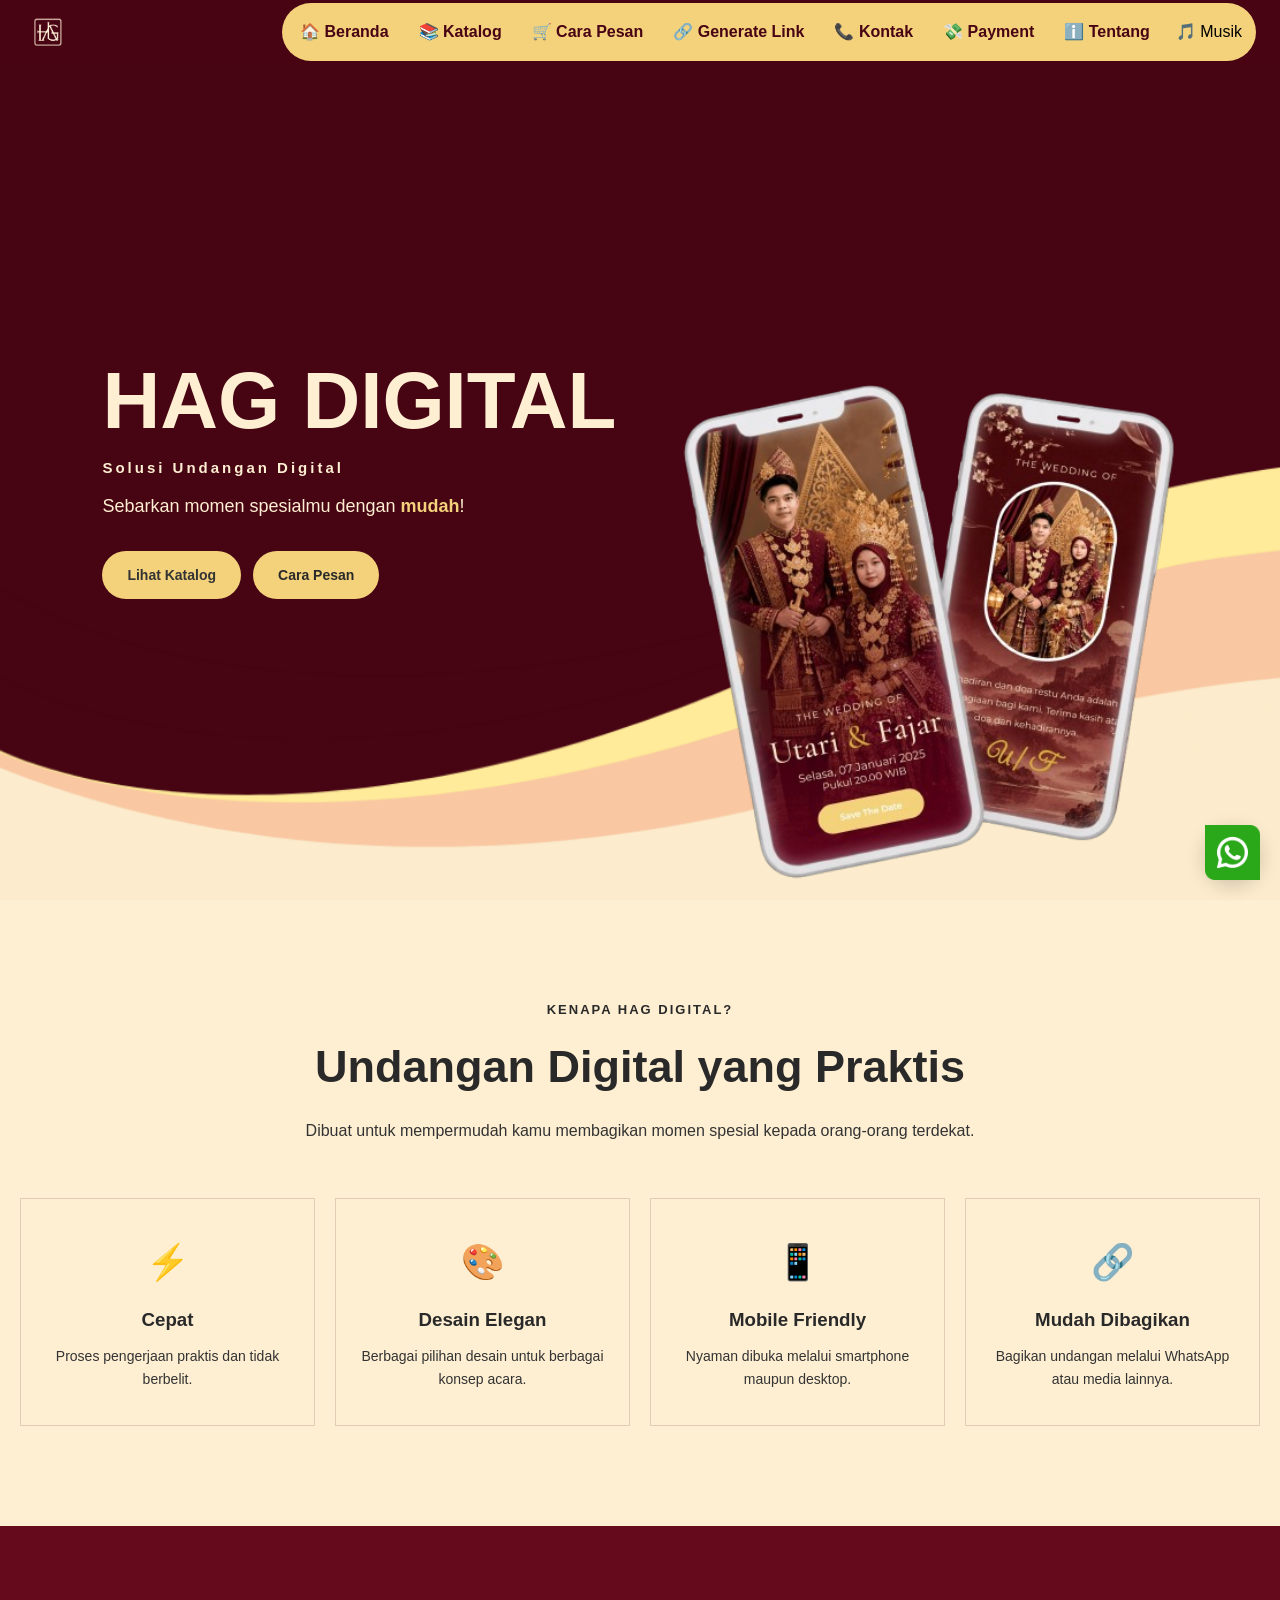
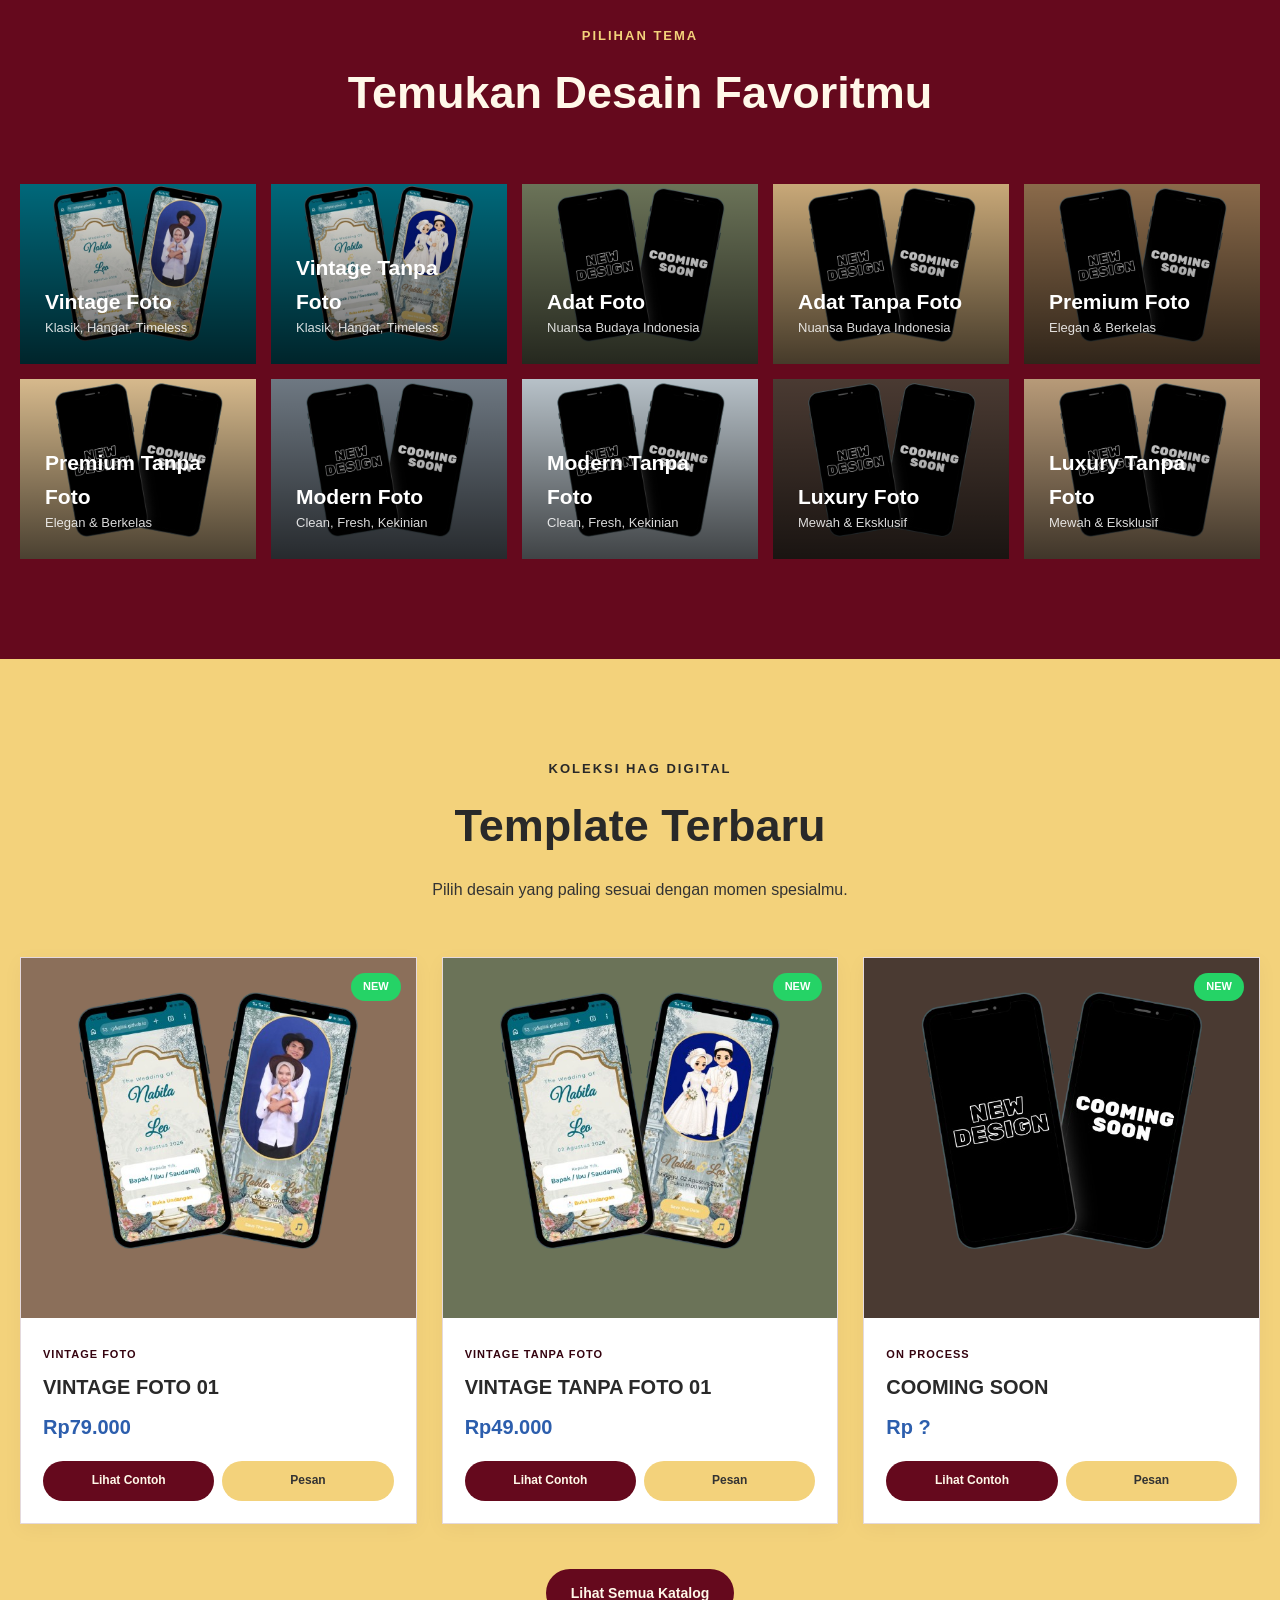
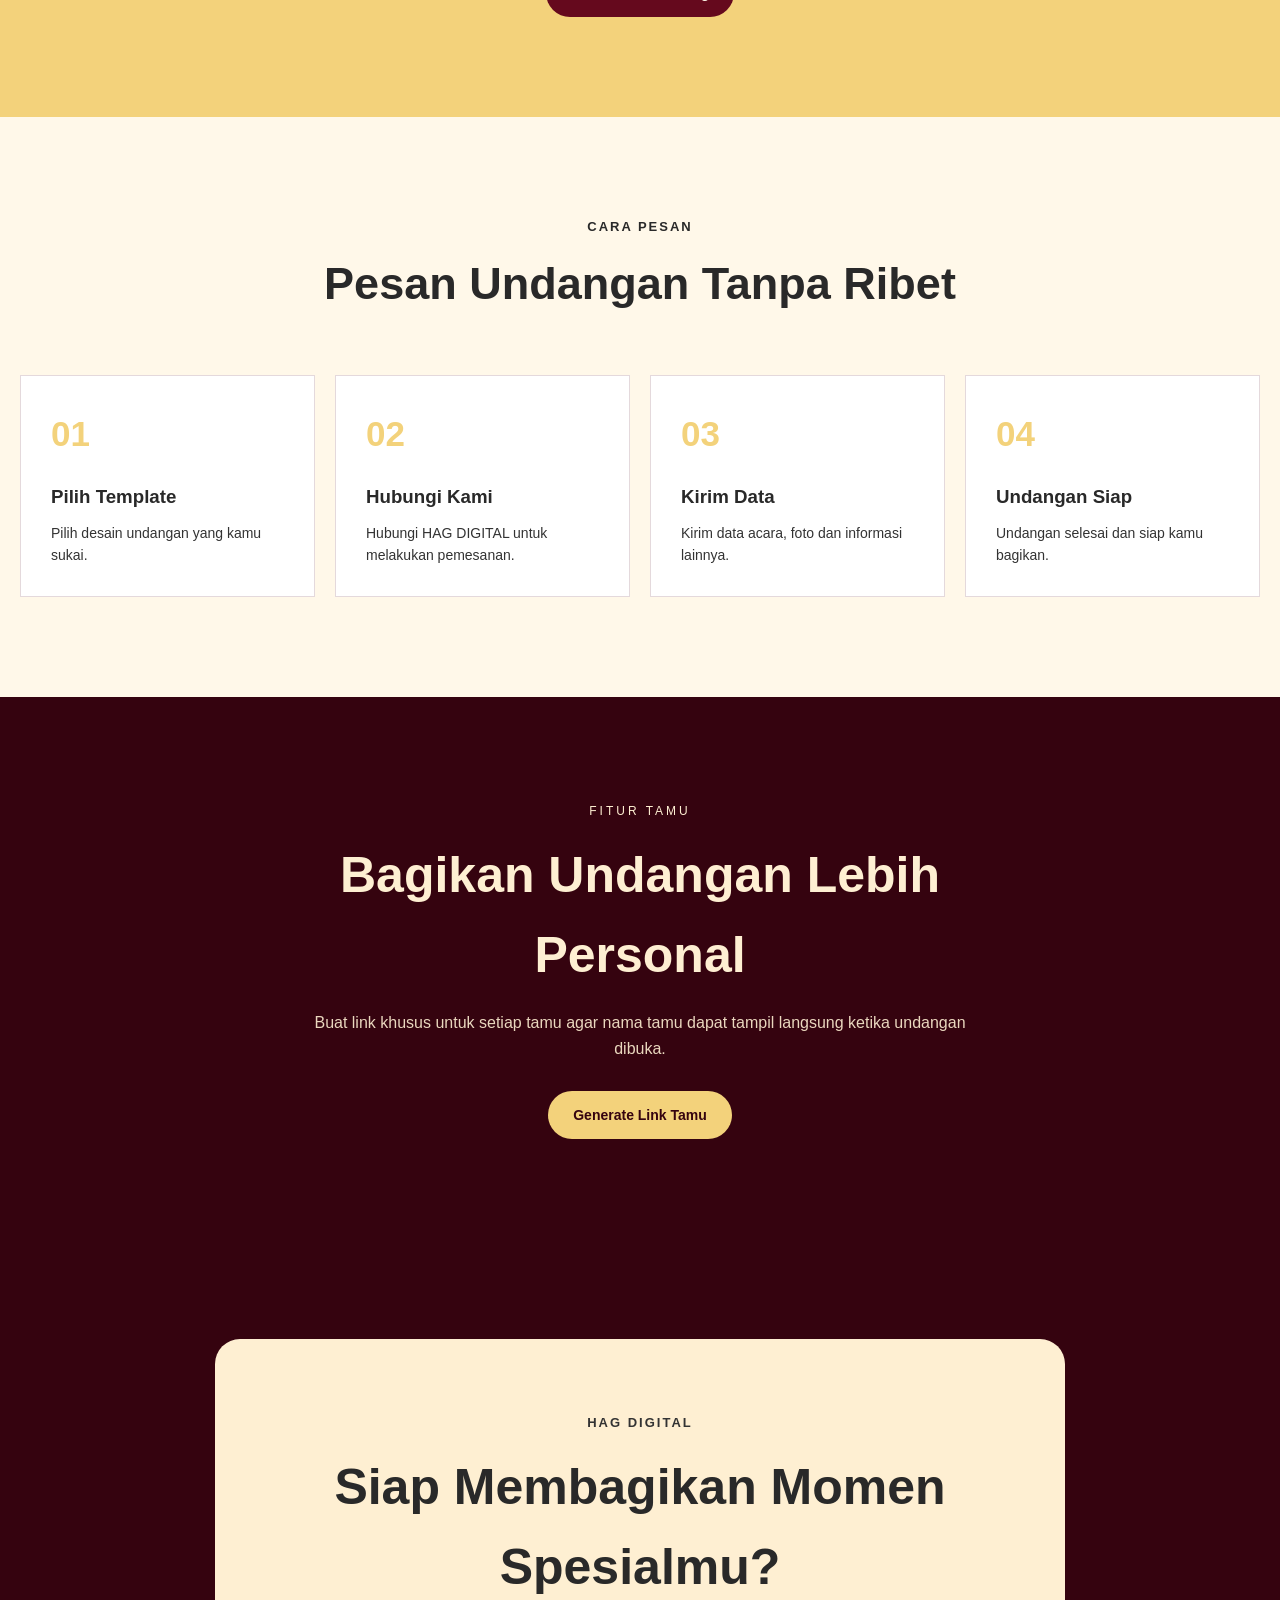
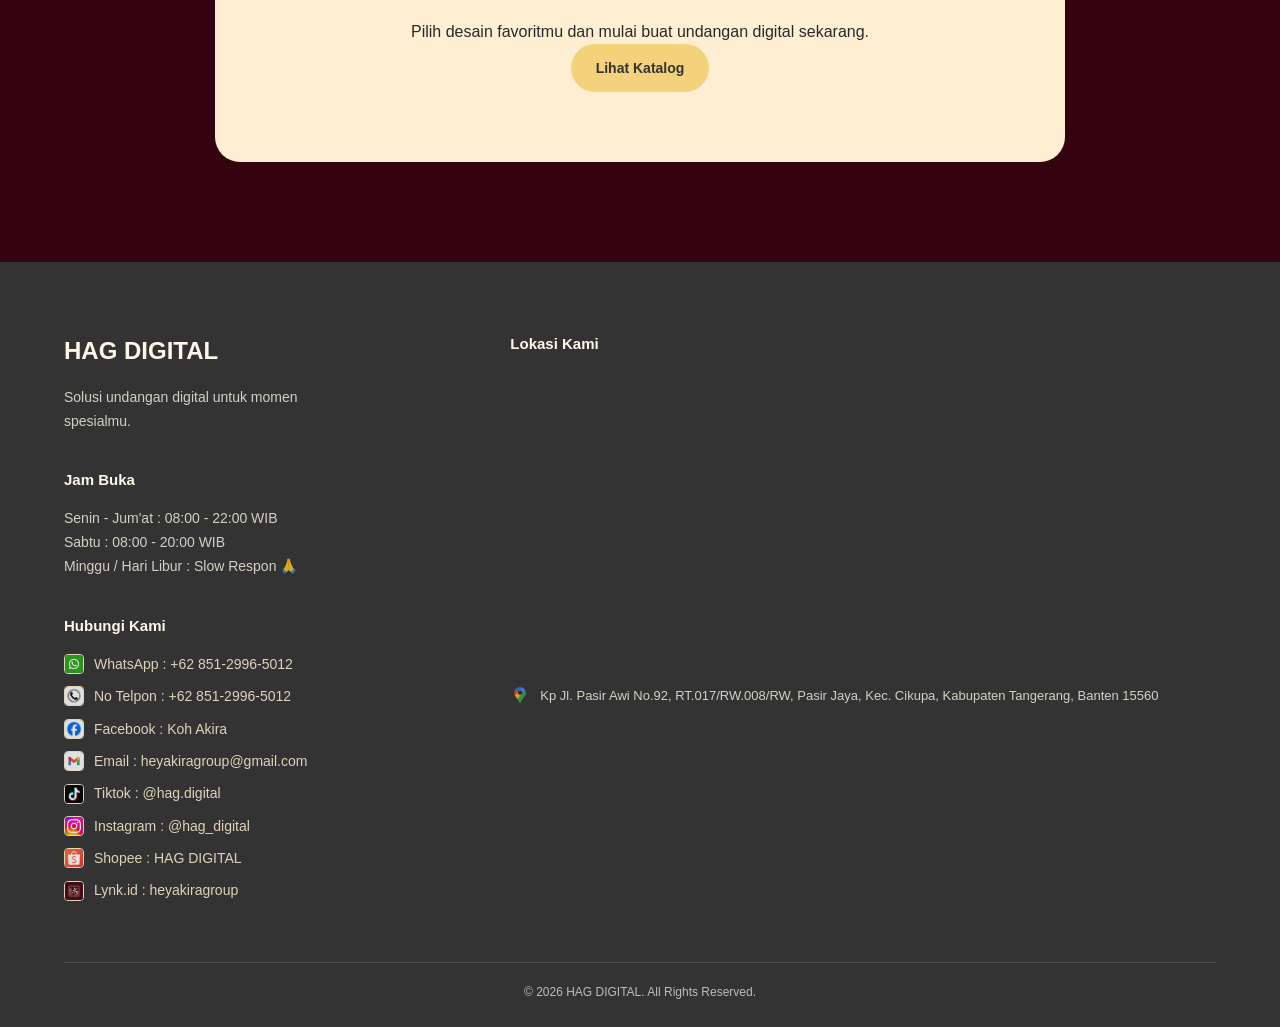
==== commit 7acb9313: "Update index.html" ====
--- a/index.html
+++ b/index.html
@@ -135,7 +135,7 @@
 
     <!-- GAMBAR BERANDA -->
     <img
-        src="assets/hero/display.webp"
+        src="assets/hero/display.png"
         class="hero-display"
         alt="HAG Digital"
     >
@@ -1036,4 +1036,4 @@
 <script src="script.js"></script>
 
 </body>
-</html>+</html>
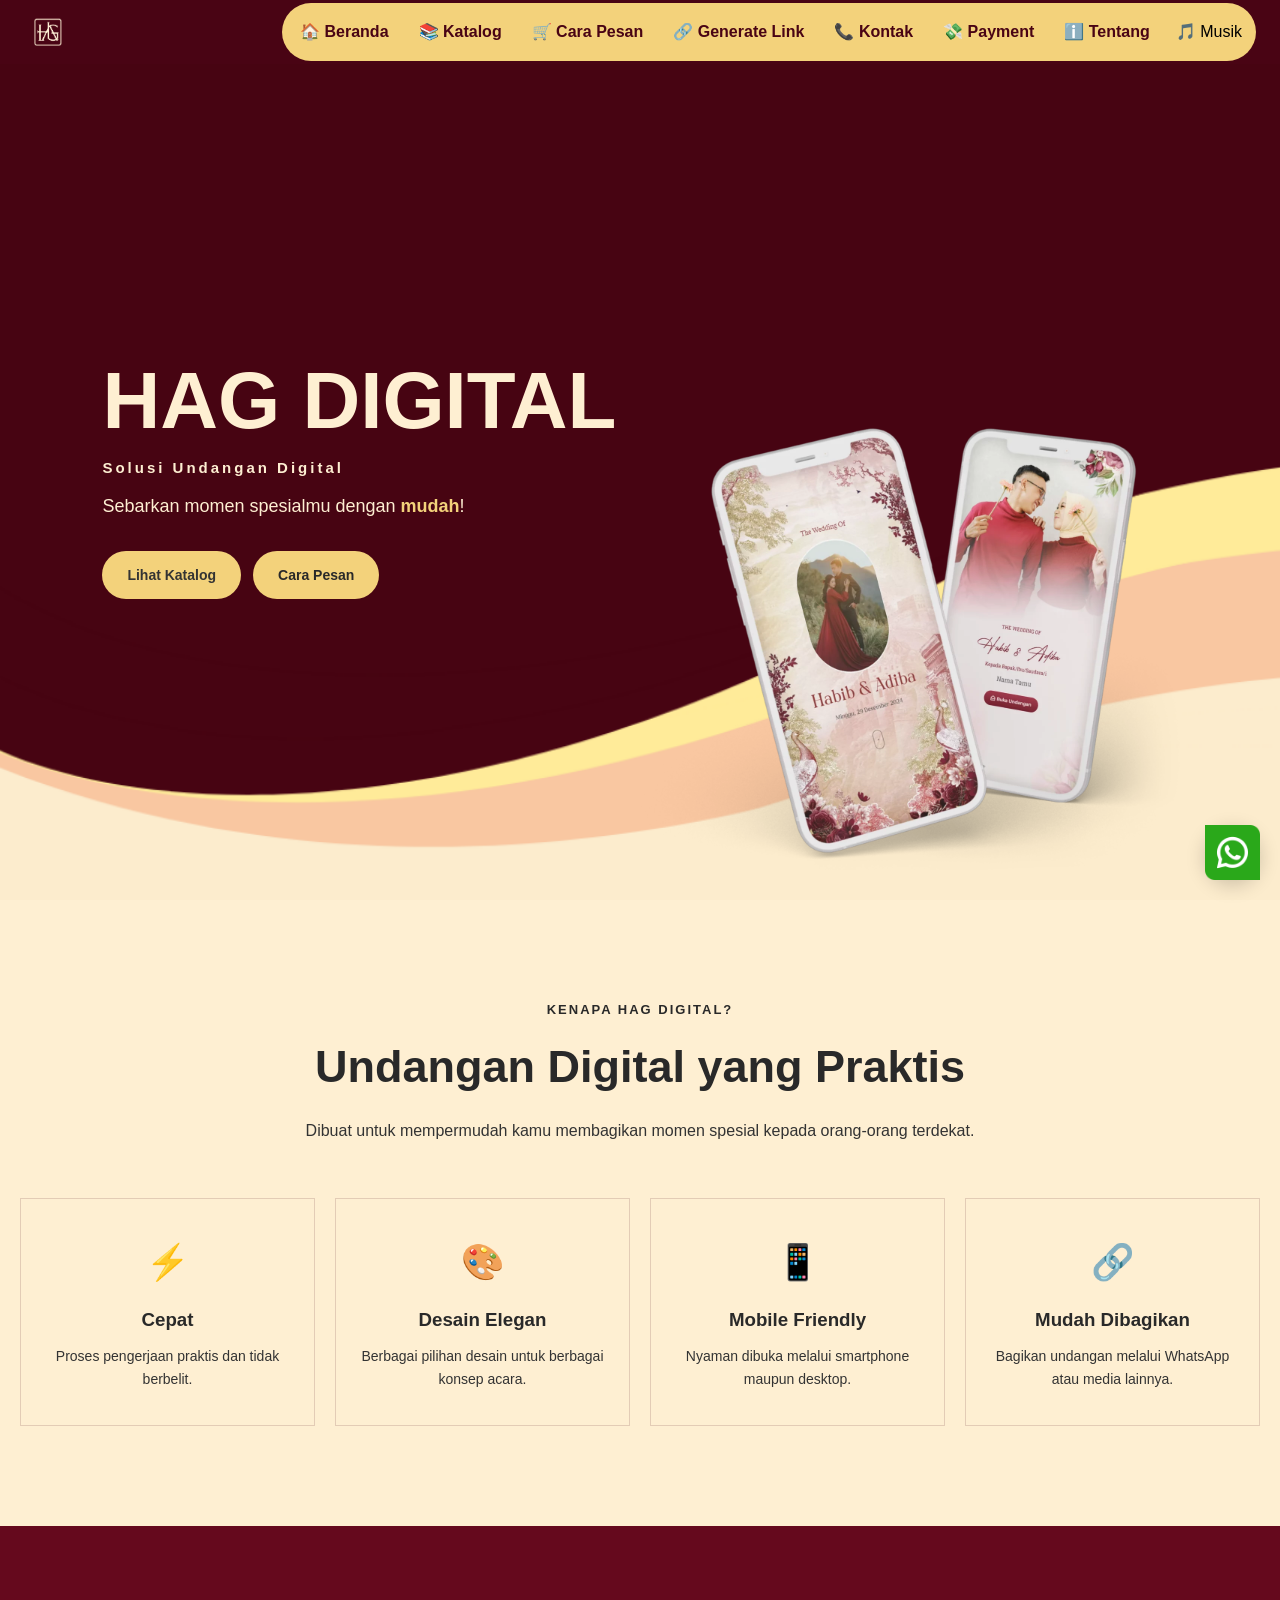
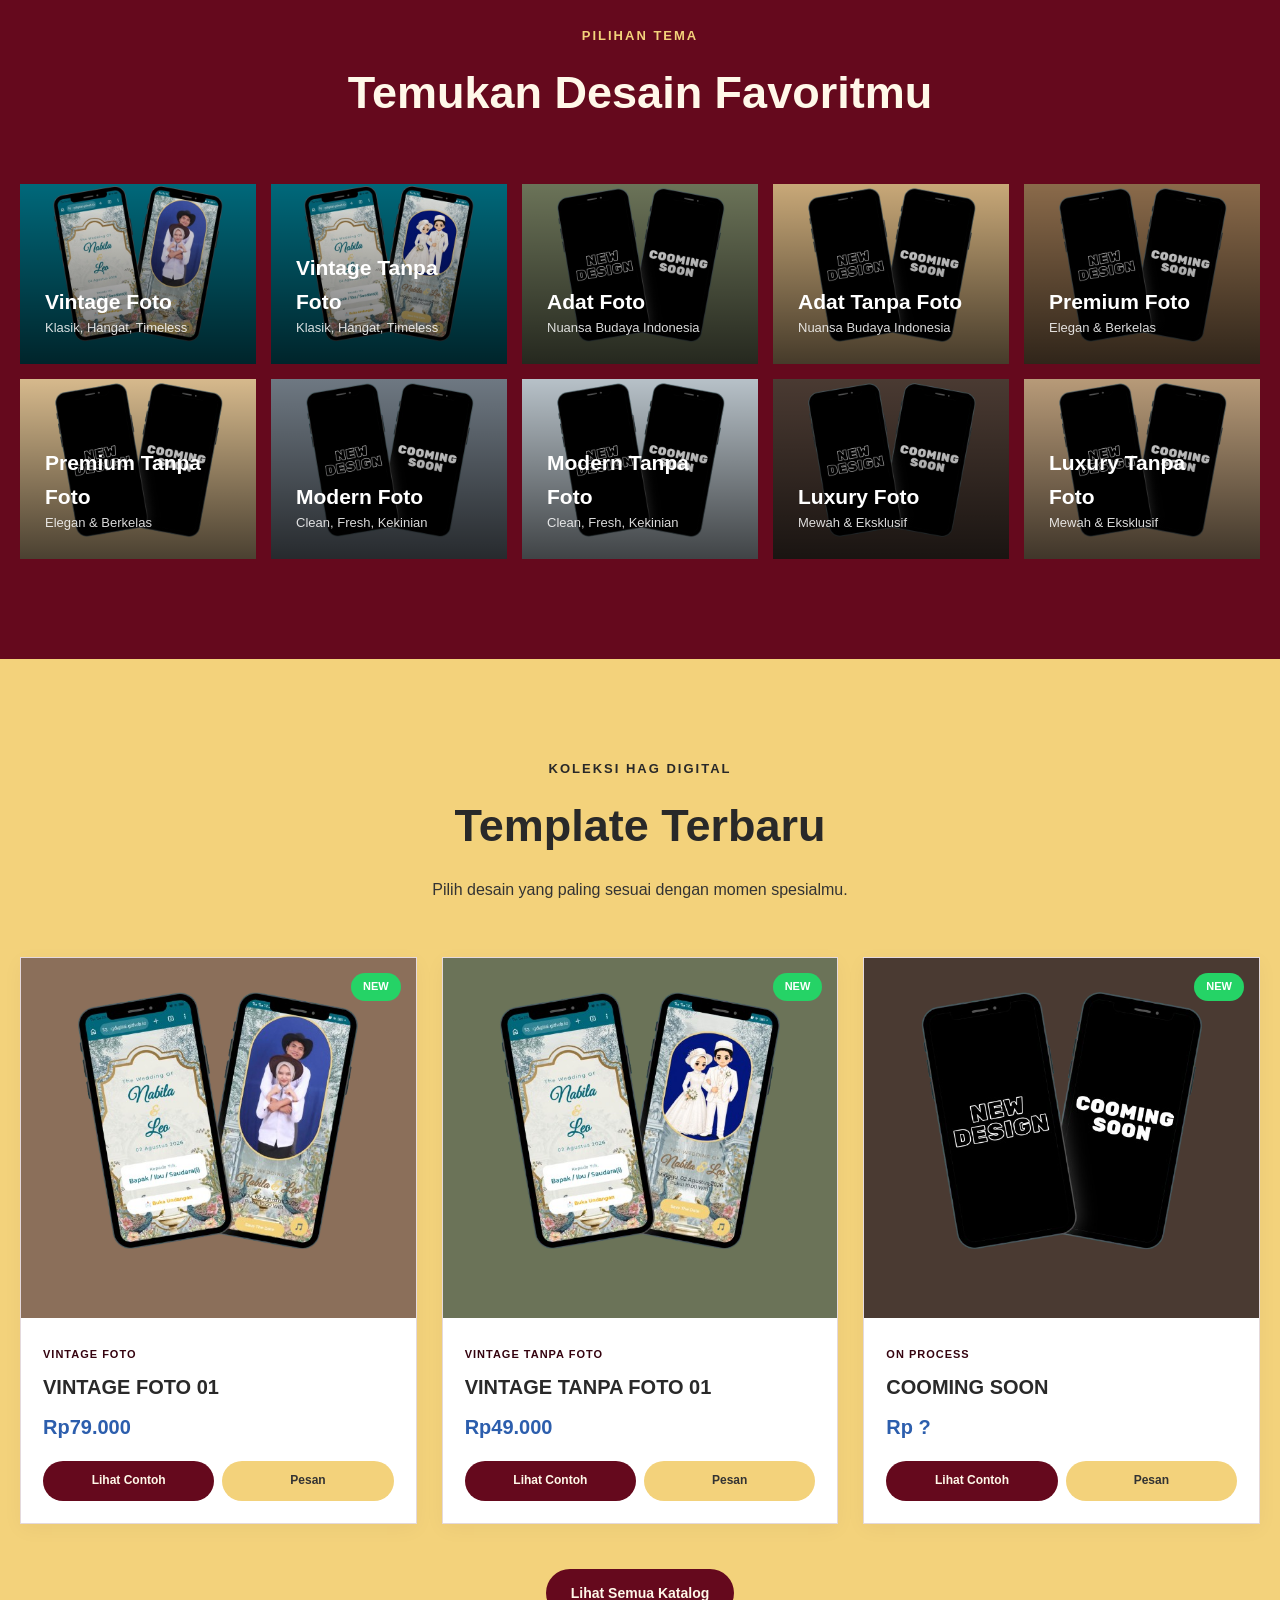
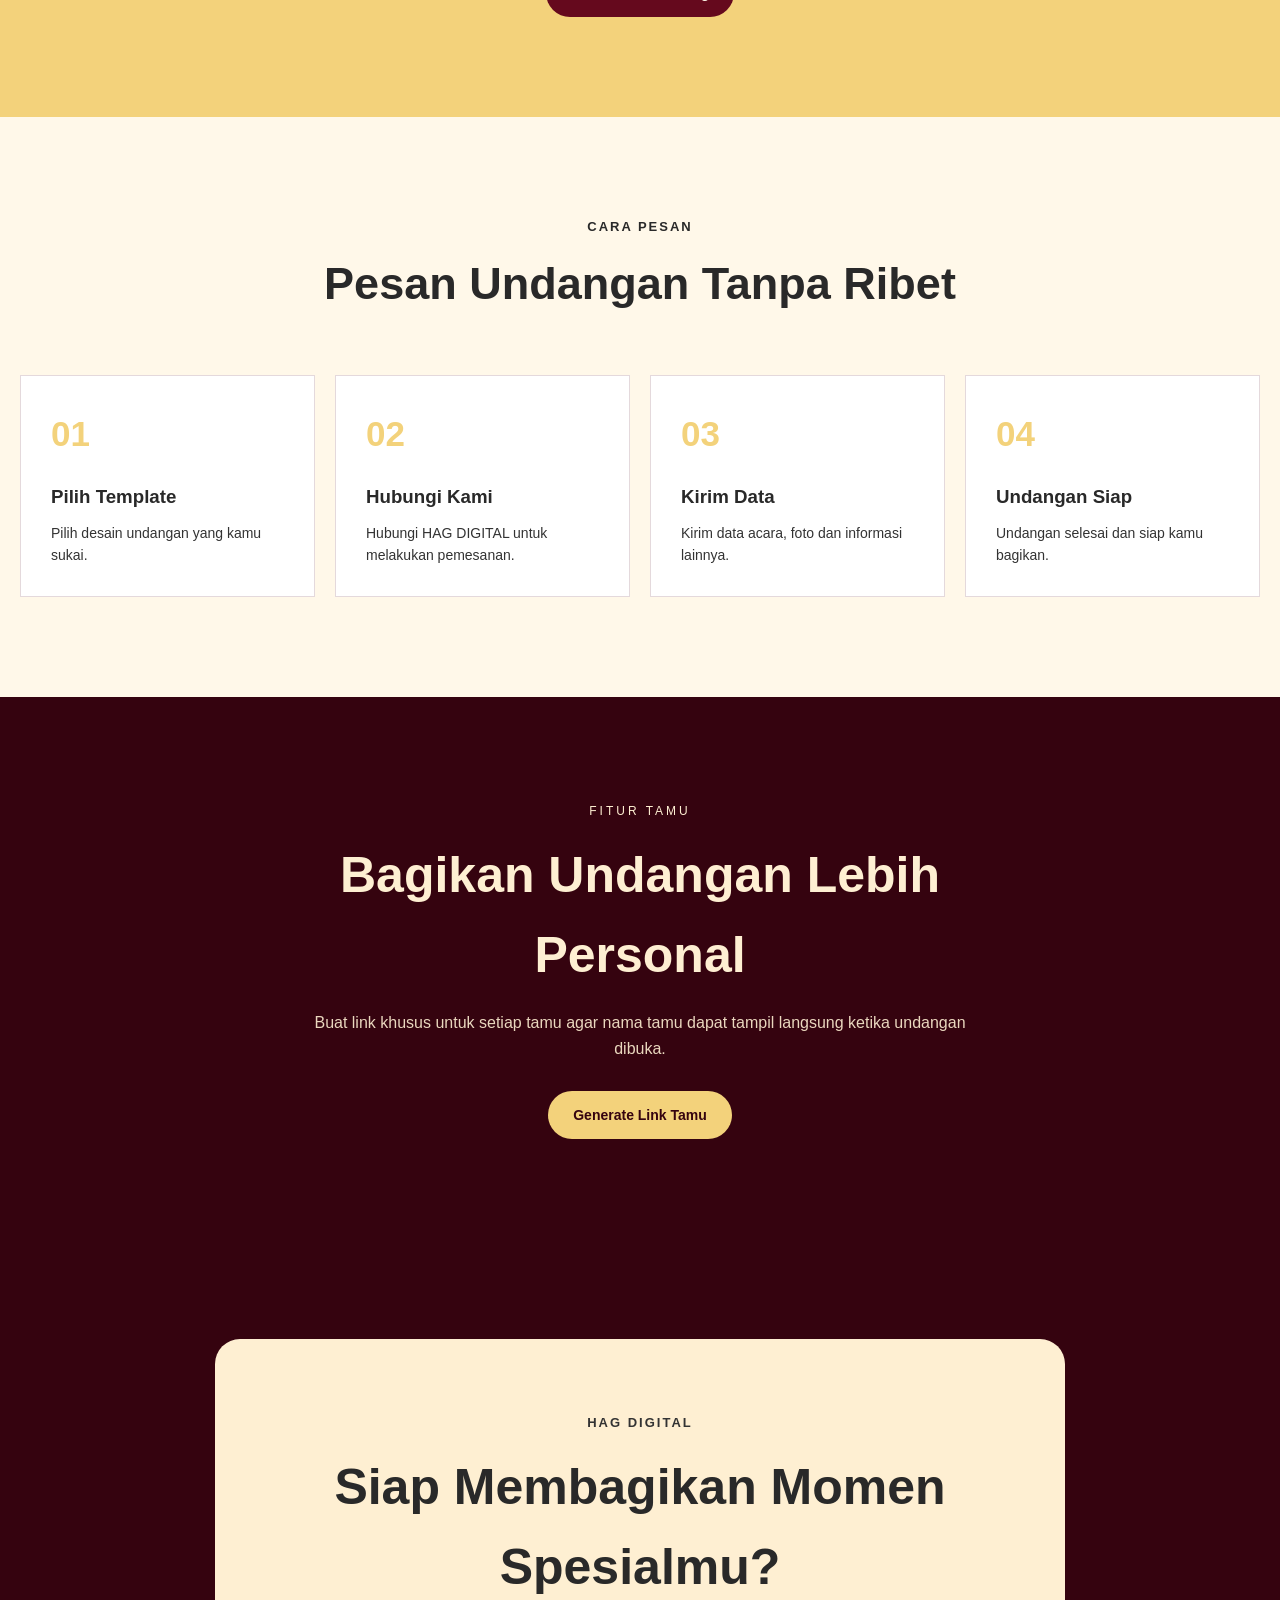
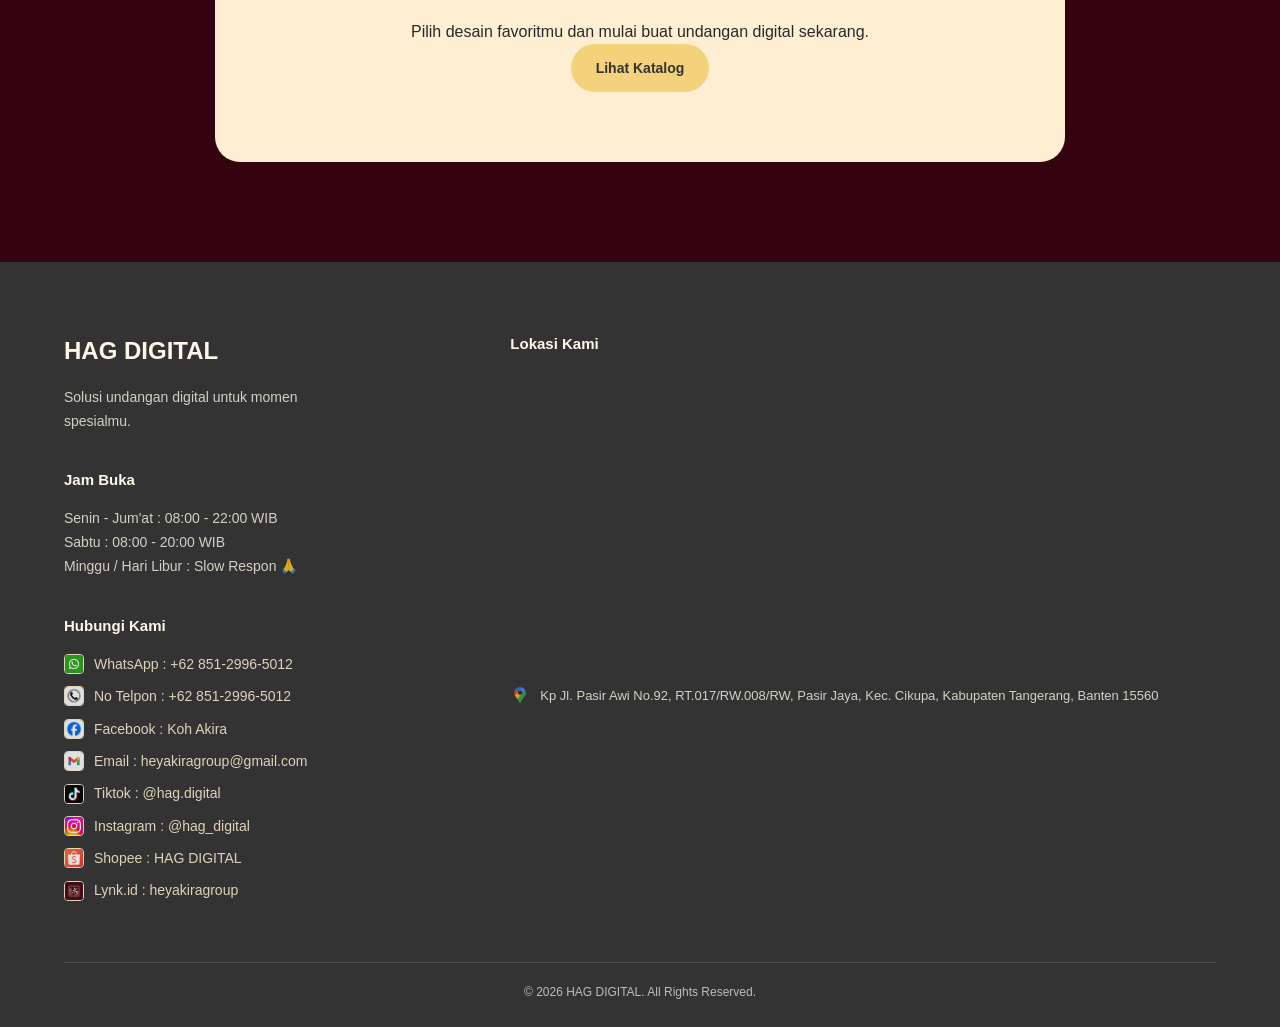
==== commit 0e8a01b8: "Update index.html" ====
--- a/index.html
+++ b/index.html
@@ -135,7 +135,7 @@
 
     <!-- GAMBAR BERANDA -->
     <img
-        src="assets/hero/display.png"
+        src="assets/hero/display.webp"
         class="hero-display"
         alt="HAG Digital"
     >
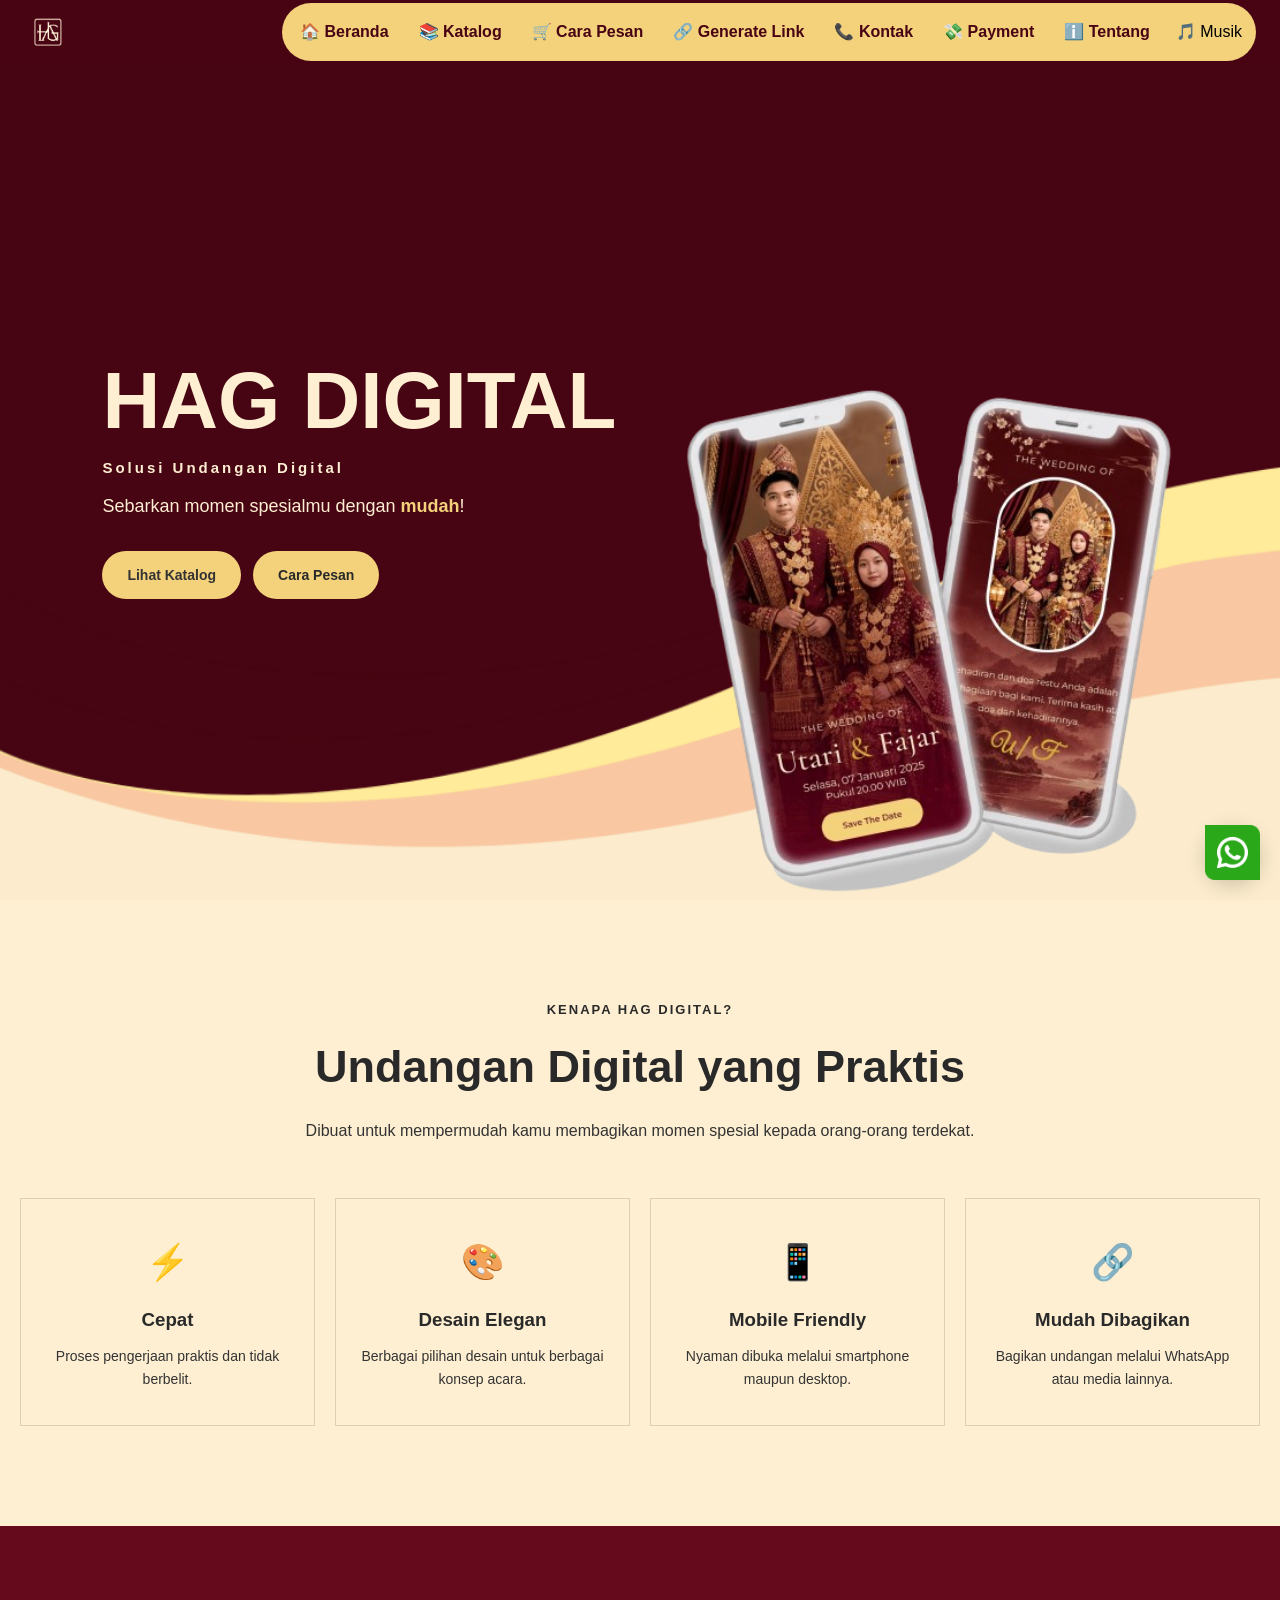
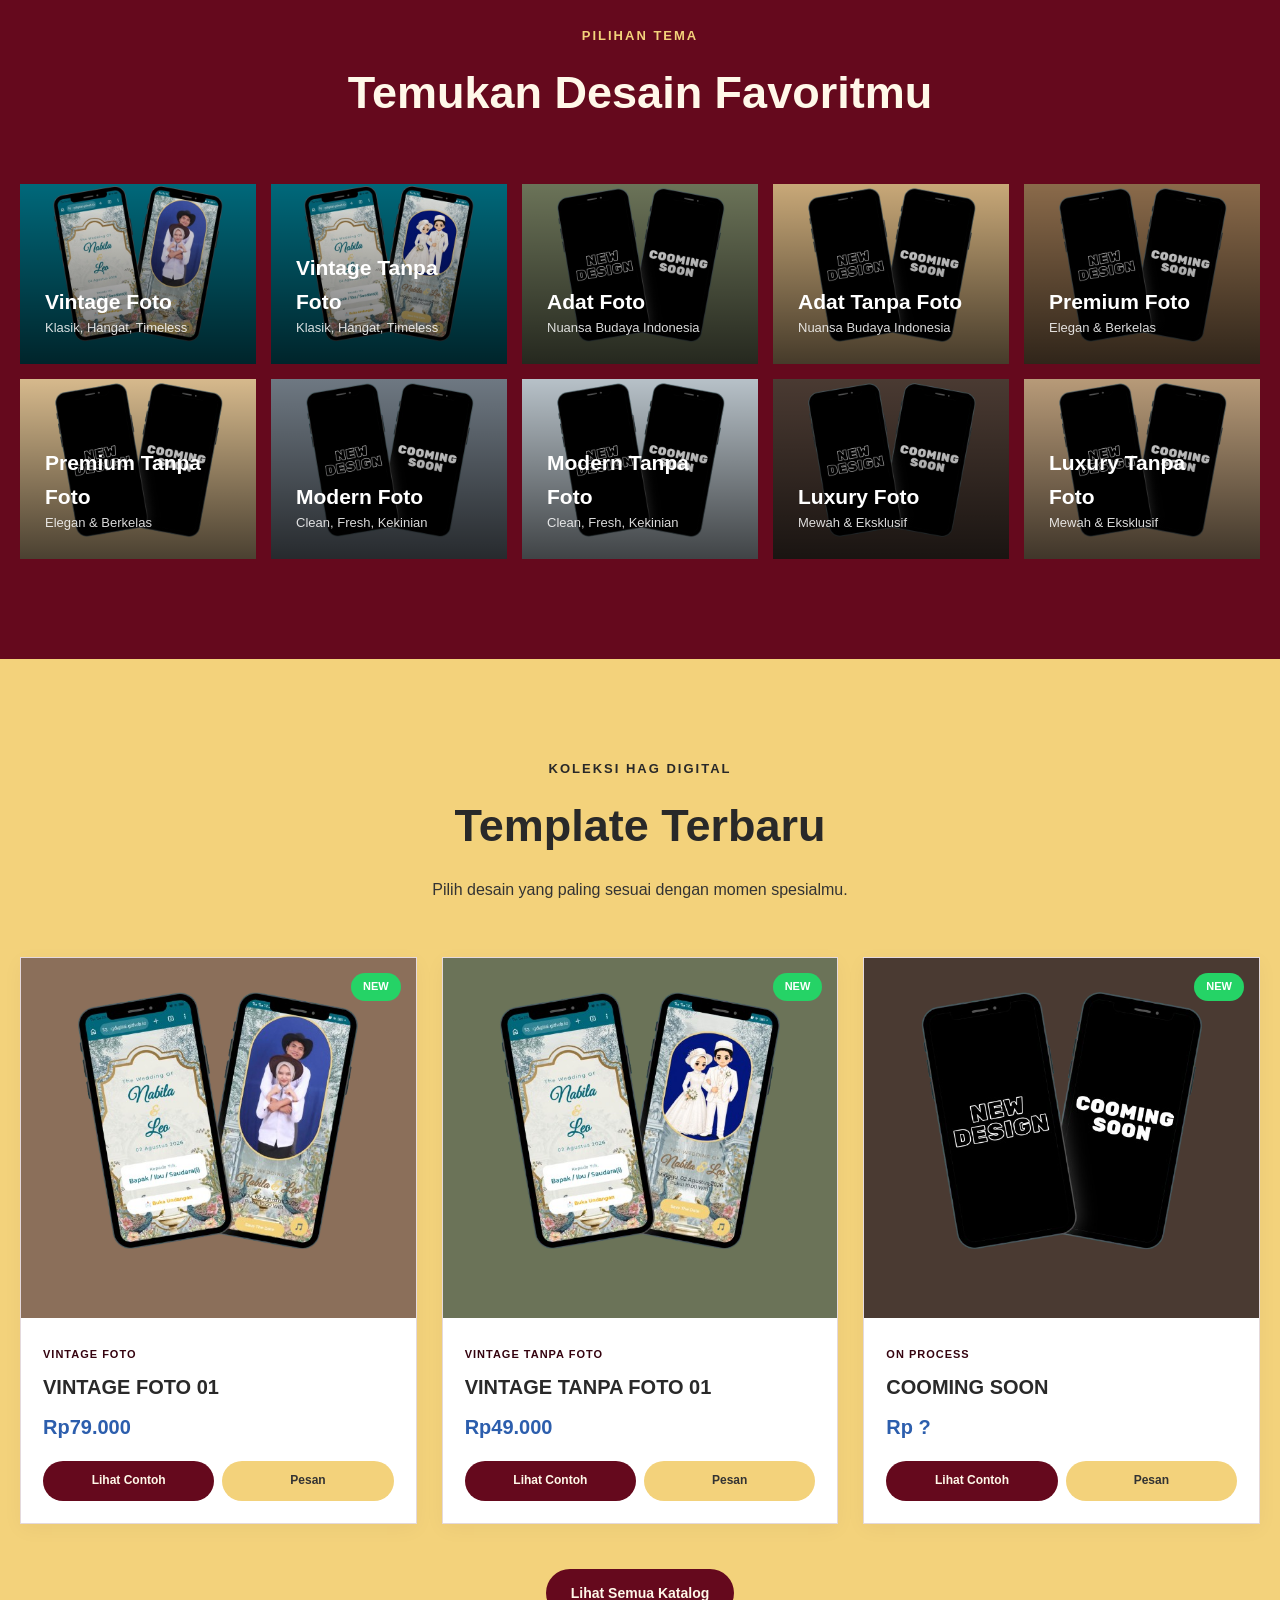
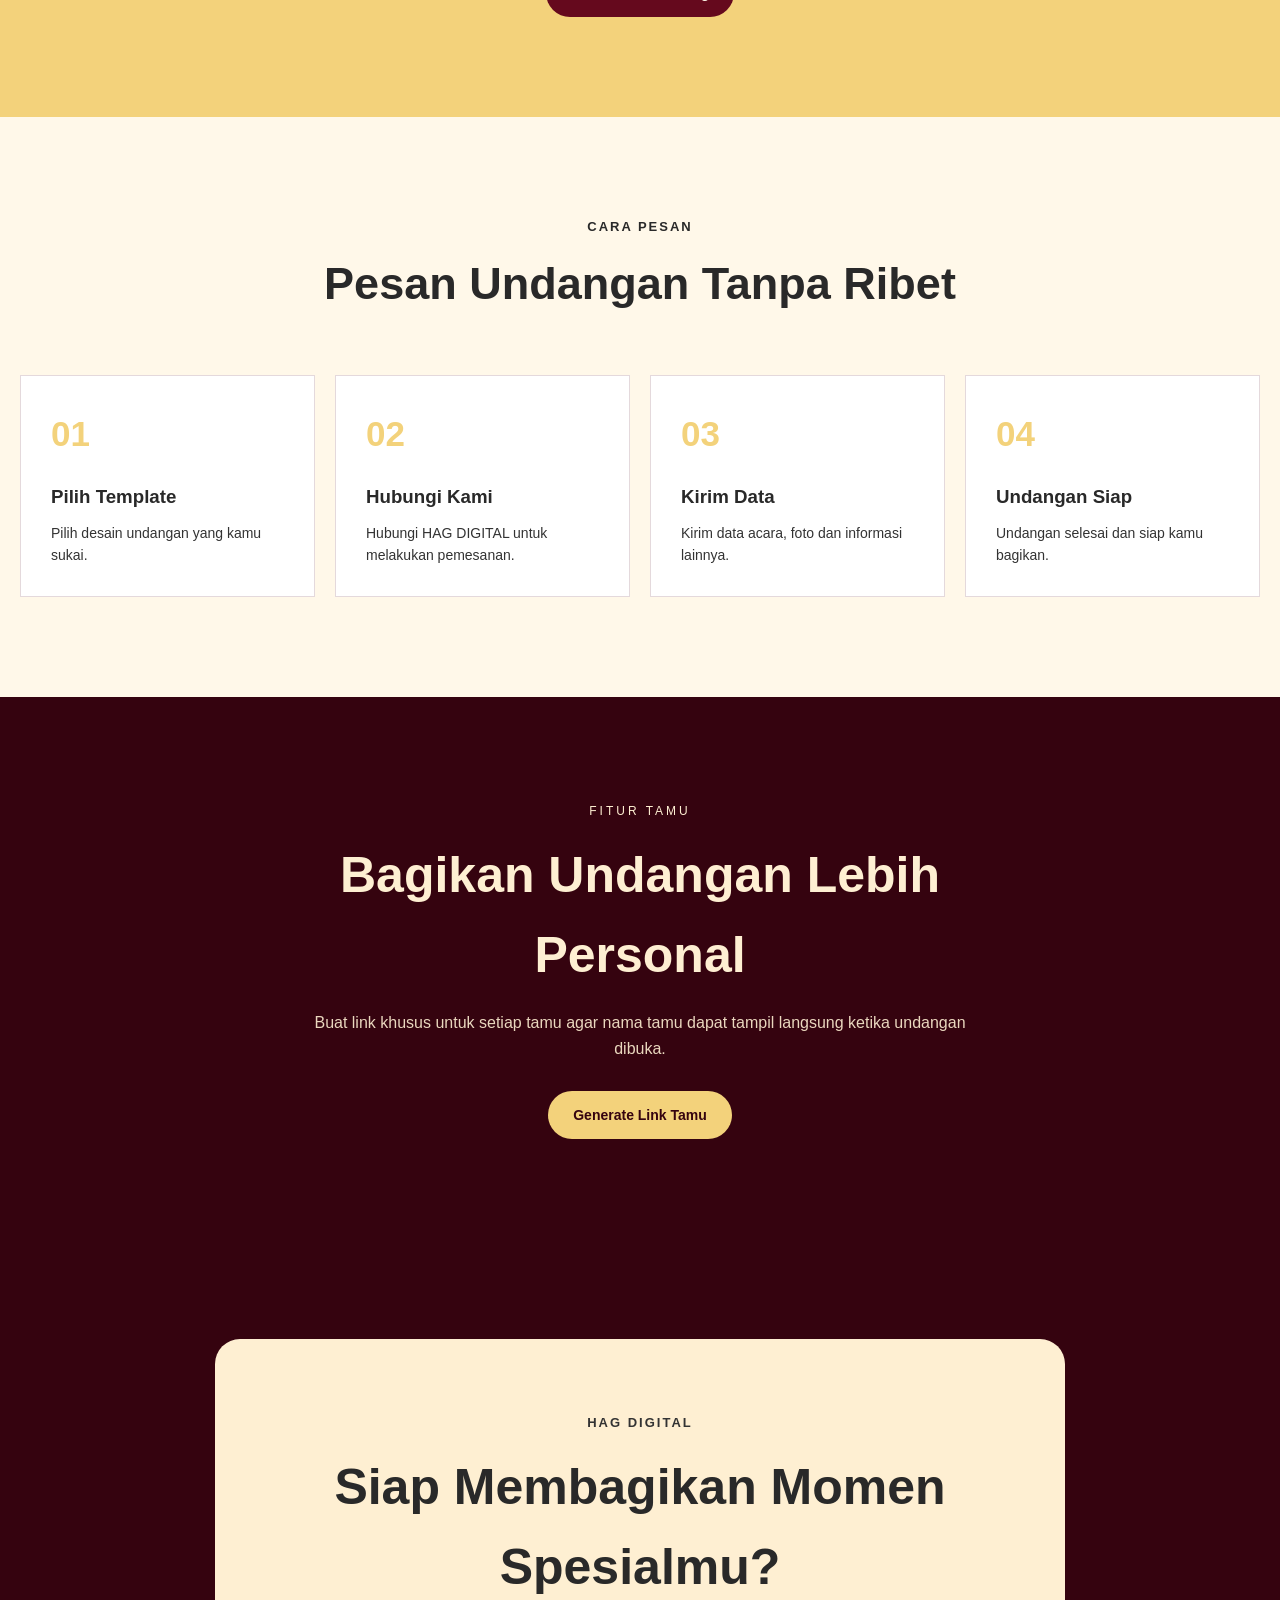
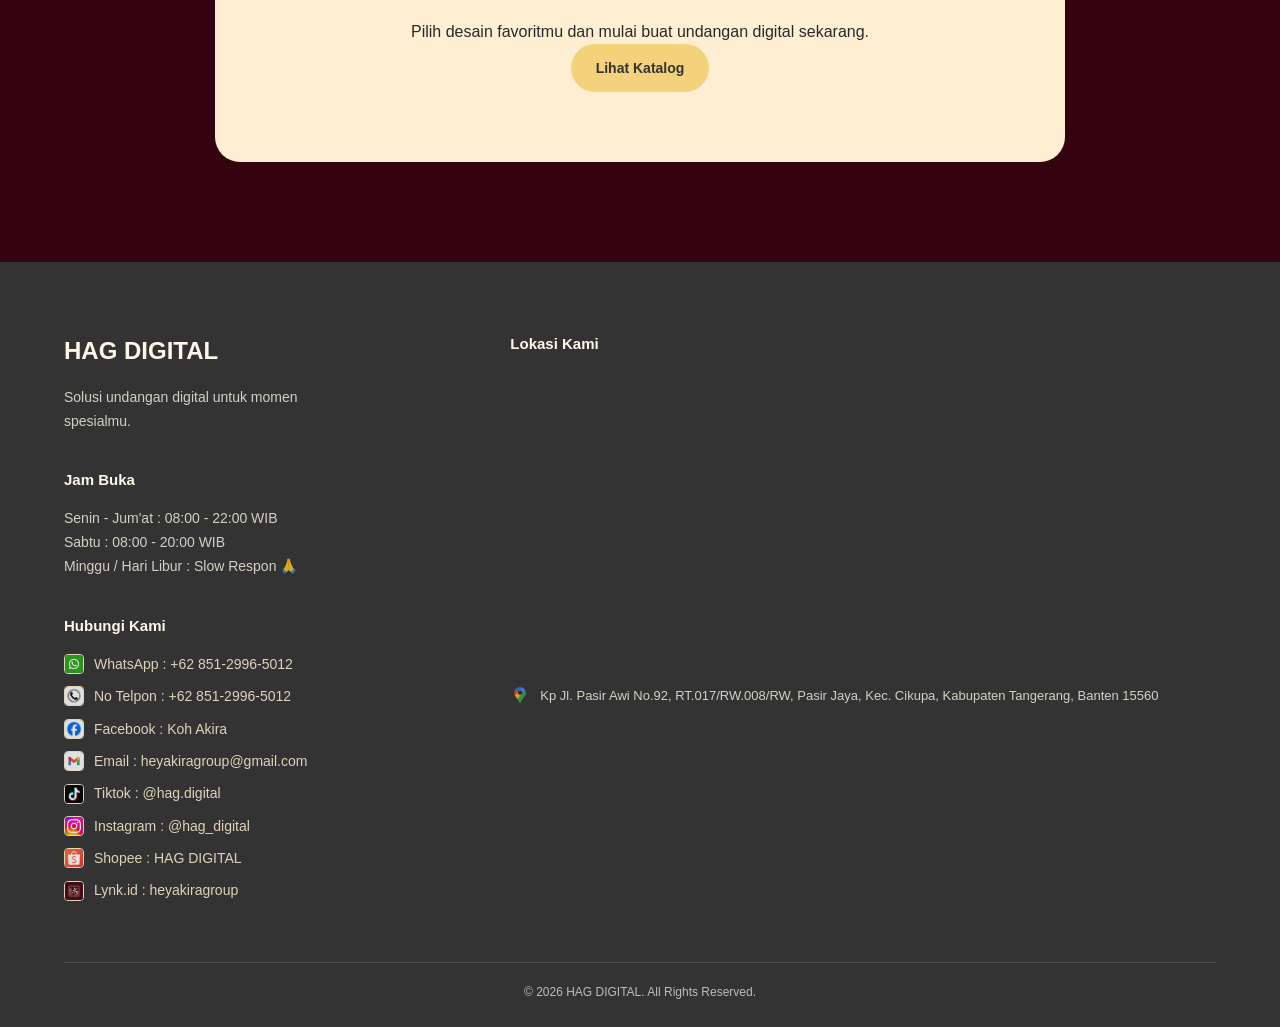
==== commit 230b7ca2: "Update index.html" ====
--- a/index.html
+++ b/index.html
@@ -135,7 +135,7 @@
 
     <!-- GAMBAR BERANDA -->
     <img
-        src="assets/hero/display.webp"
+        src="assets/hero/display.png"
         class="hero-display"
         alt="HAG Digital"
     >
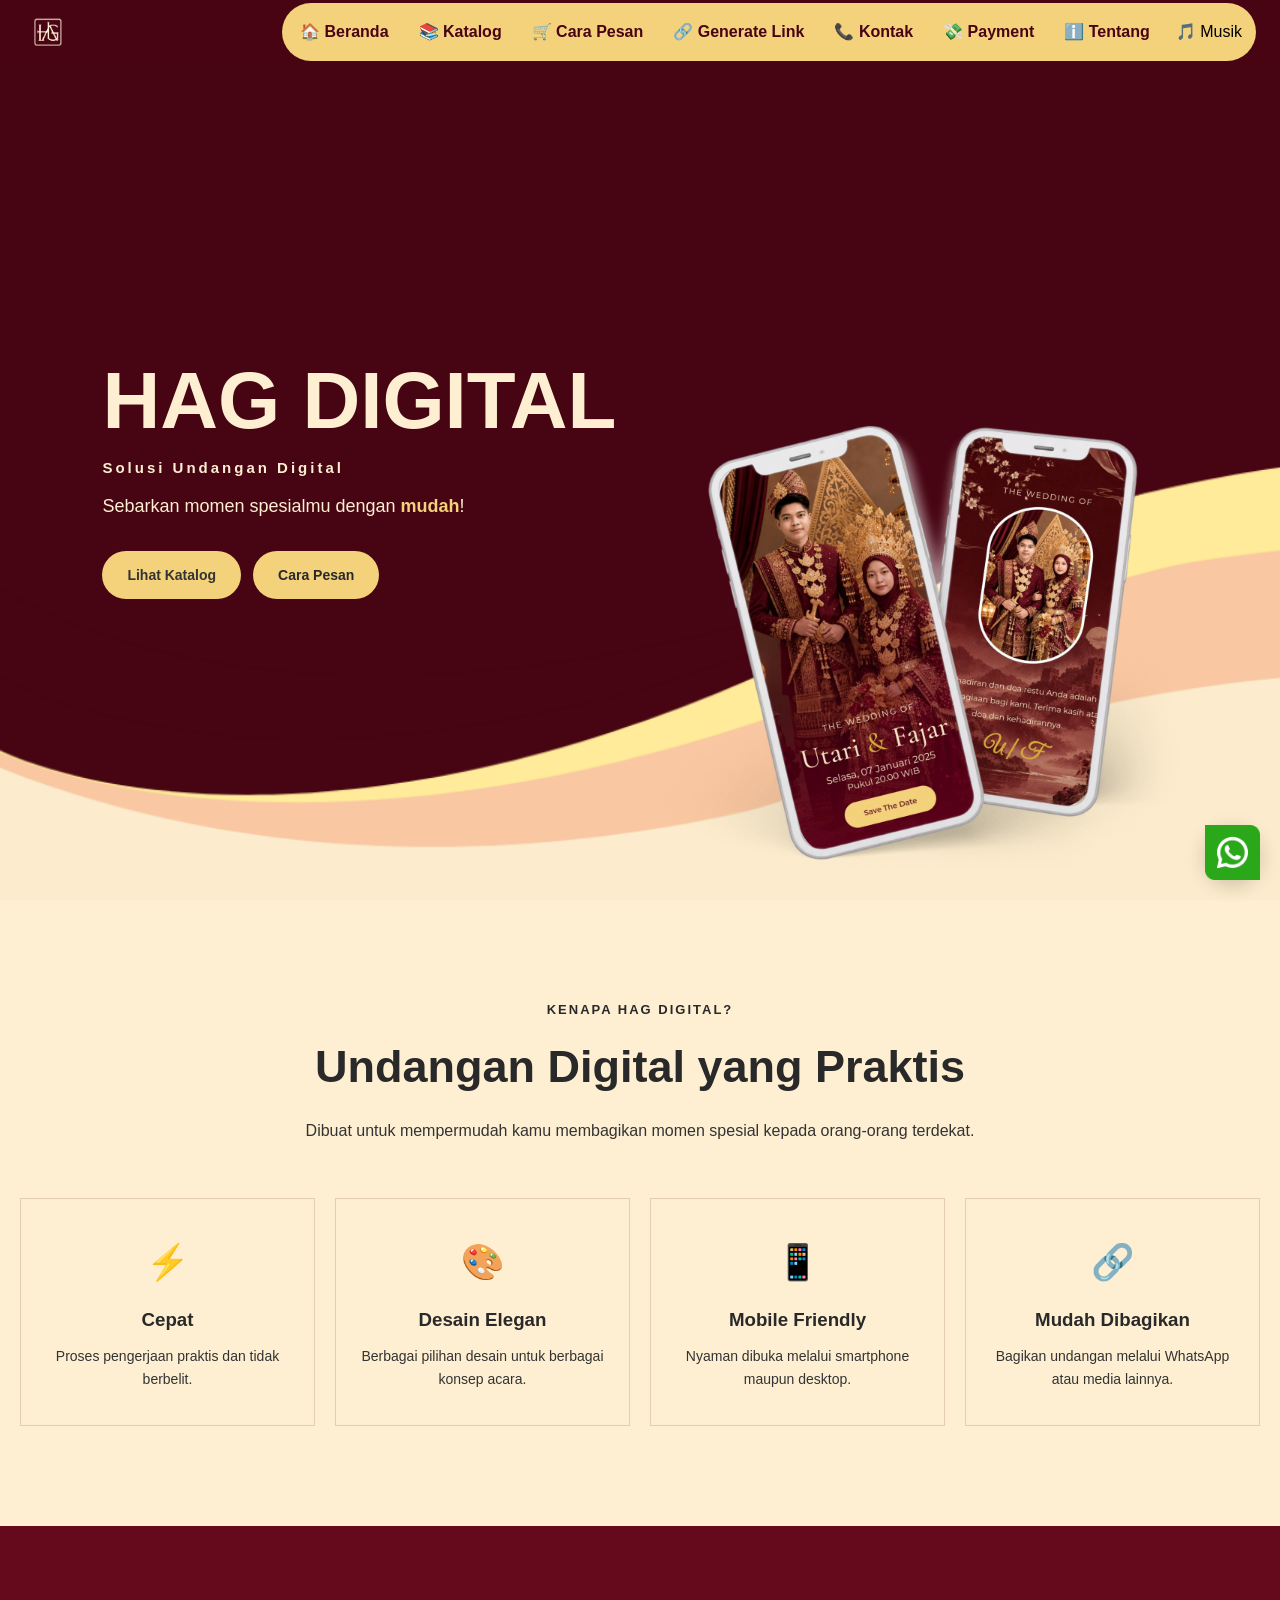
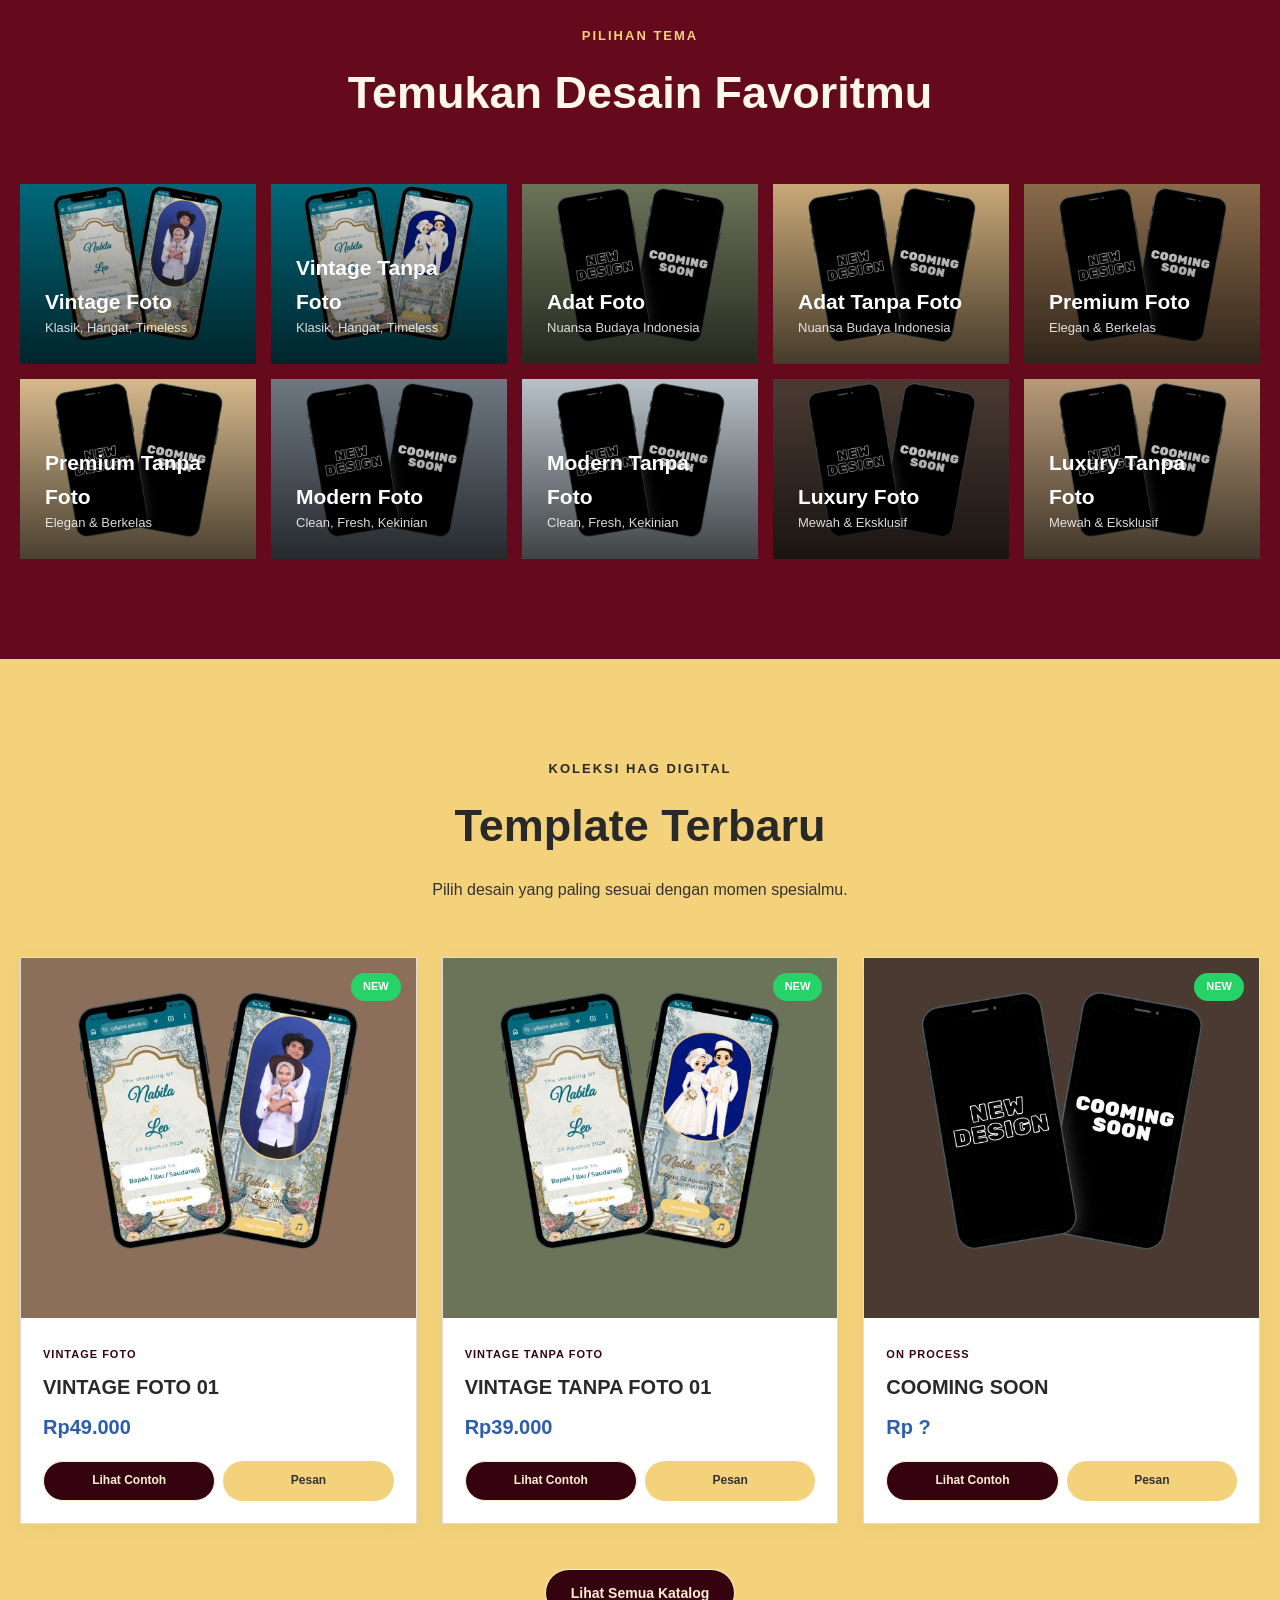
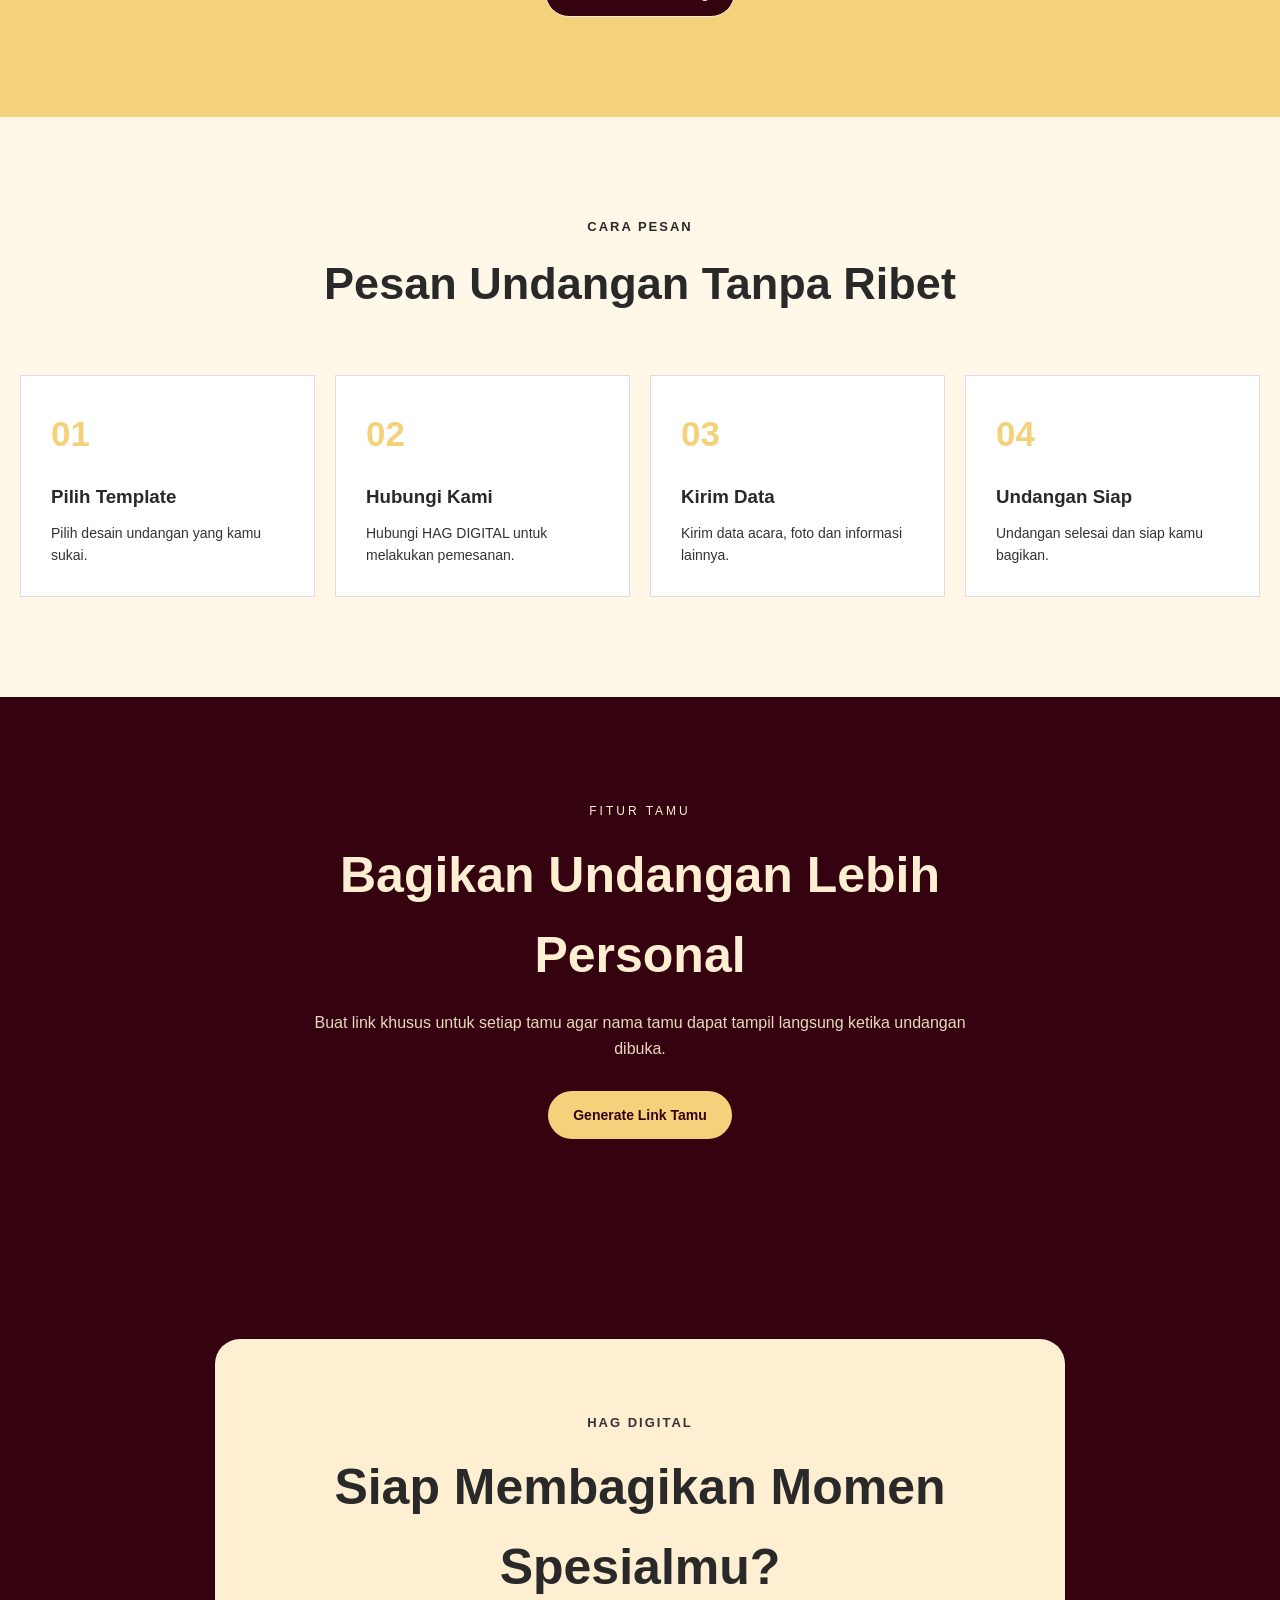
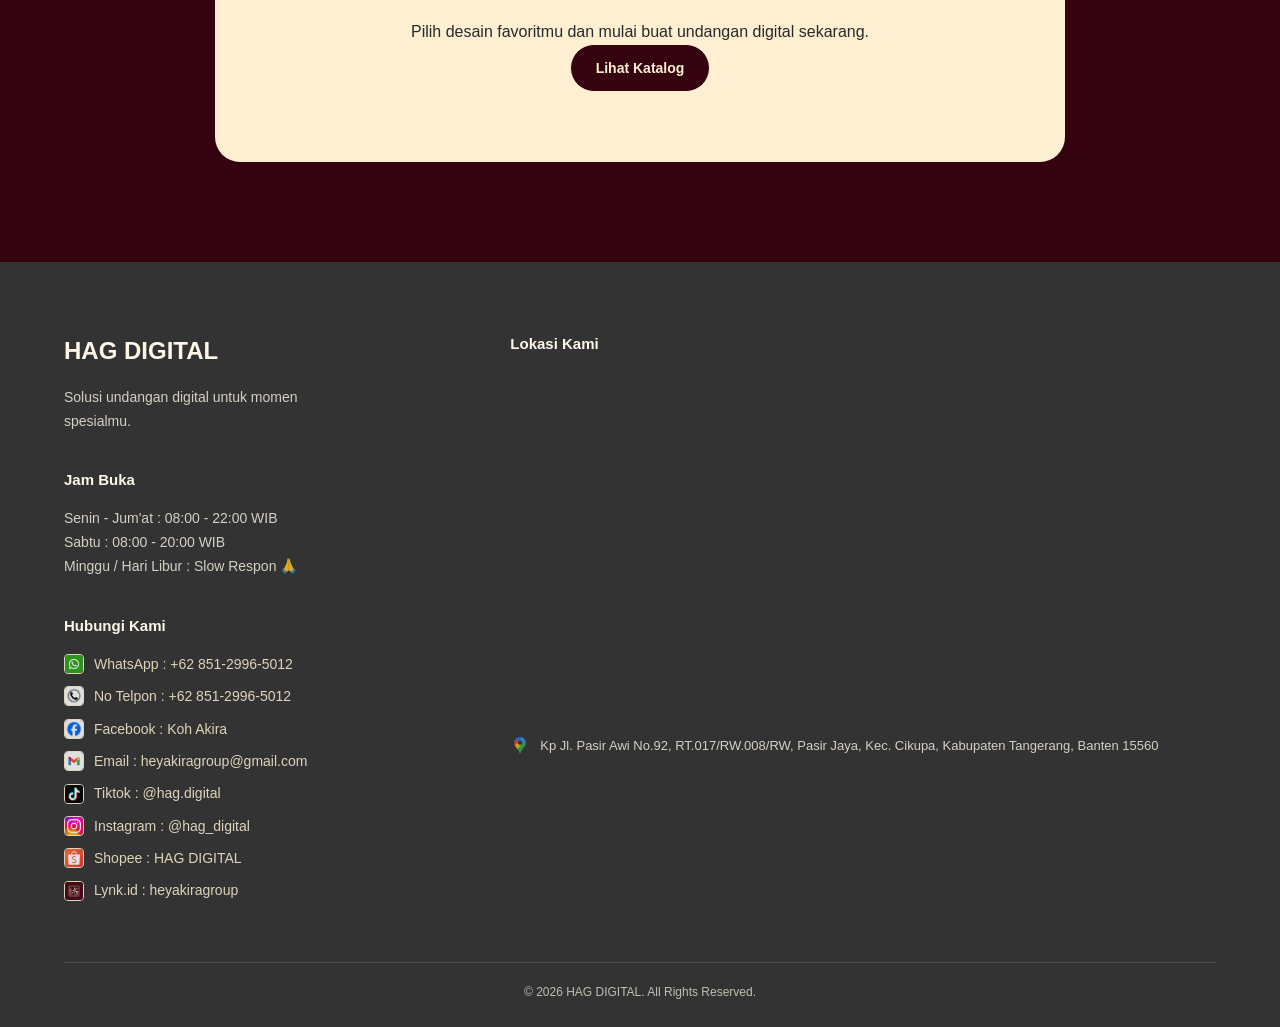
==== commit 2cbfd0a5: "Add files via upload" ====
--- a/index.html
+++ b/index.html
@@ -495,7 +495,7 @@
                 </h3>
 
                 <div class="price">
-                    Rp79.000
+                    Rp49.000
                 </div>
 
 
@@ -503,14 +503,14 @@
 
                     <a
                         href="https://hagdigital.github.io/PREMIUM-VINTAGE-F01/"
-                        class="btn btn-small btn-primary1">
+                        class="btn btn-small btn-primary-dark">
 
                         Lihat Contoh
 
                     </a>
 
                     <a
-                        href="kontak.html"
+                        href="https://wa.me/6285129965012?text=Halo+HAG+DIGITAL%2C+saya+tertarik+dengan+undangan+digitalnya.+Boleh+saya+tanya+lebih+lanjut%3F"
                         class="btn btn-small btn-outline-dark">
 
                         Pesan
@@ -555,7 +555,7 @@
                 </h3>
 
                 <div class="price">
-                    Rp49.000
+                    Rp39.000
                 </div>
 
 
@@ -563,14 +563,14 @@
 
                     <a
                         href="https://hagdigital.github.io/PREMIUM-VINTAGE-TF01/"
-                        class="btn btn-small btn-primary1">
+                        class="btn btn-small btn-primary-dark">
 
                         Lihat Contoh
 
                     </a>
 
                     <a
-                        href="kontak.html"
+                        href="https://wa.me/6285129965012?text=Halo+HAG+DIGITAL%2C+saya+tertarik+dengan+undangan+digitalnya.+Boleh+saya+tanya+lebih+lanjut%3F"
                         class="btn btn-small btn-outline-dark">
 
                         Pesan
@@ -623,14 +623,14 @@
 
                     <a
                         href="katalog.html"
-                        class="btn btn-small btn-primary1">
+                        class="btn btn-small btn-primary-dark">
 
                         Lihat Contoh
 
                     </a>
 
                     <a
-                        href="kontak.html"
+                        href="https://wa.me/6285129965012?text=Halo+HAG+DIGITAL%2C+saya+tertarik+dengan+undangan+digitalnya.+Boleh+saya+tanya+lebih+lanjut%3F"
                         class="btn btn-small btn-outline-dark">
 
                         Pesan
@@ -651,7 +651,7 @@
 
         <a
             href="katalog.html"
-            class="btn btn-primary1">
+            class="btn btn-primary-dark">
 
             Lihat Semua Katalog
 
@@ -812,7 +812,7 @@
 
         <a
             href="katalog.html"
-            class="btn btn-primary">
+            class="btn btn-primary-dark">
 
             Lihat Katalog
 
@@ -862,7 +862,7 @@
 
     <!-- WHATSAPP -->
     <a
-        href="https://wa.me/6285129965012?text=Halo+HAG+DIGITAL+%F0%9F%91%8B%2C+saya+tertarik+dengan+undangan+digitalnya.+Boleh+saya+tanya+lebih+lanjut%3F&utm_source=chatgpt.com"
+        href="https://wa.me/6285129965012?text=Halo+HAG+DIGITAL%2C+saya+tertarik+dengan+undangan+digitalnya.+Boleh+saya+tanya+lebih+lanjut%3F"
         target="_blank"
         rel="noopener">
 
@@ -1016,7 +1016,7 @@
 
 
 <a
-    href="https://wa.me/6285129965012?text=Halo+HAG+DIGITAL+%F0%9F%91%8B%2C+saya+tertarik+dengan+undangan+digitalnya.+Boleh+saya+tanya+lebih+lanjut%3F&utm_source=chatgpt.com"
+    href="https://wa.me/6285129965012?text=Halo+HAG+DIGITAL%2C+saya+tertarik+dengan+undangan+digitalnya.+Boleh+saya+tanya+lebih+lanjut%3F"
     class="whatsapp-button"
     target="_blank"
     aria-label="WhatsApp">
@@ -1036,4 +1036,4 @@
 <script src="script.js"></script>
 
 </body>
-</html>
+</html>
--- a/style.css
+++ b/style.css
@@ -443,14 +443,18 @@
 
 }
 
-.btn-primary1 {
-
-    color: var(--cream-light);
-
-    background: var(--primary-light);
-
-
-}
+.btn-primary-dark {
+
+    color: var(--cream);
+
+    background: var(--primary-dark);
+
+    border:solid 1px var(--cream);
+
+    
+
+}
+
 
 .btn-primary:hover {
 
@@ -767,6 +771,50 @@
 .step-card p {
 
     color: var(--text);
+
+    font-size: 14px;
+
+}
+
+
+
+.step-card1 {
+
+    padding: 30px;
+
+    background: white;
+
+    border-radius: var(--radius);
+
+    border:
+        1px solid var(--border);
+
+}
+
+.step-card1 > span {
+
+    display: block;
+
+    margin-bottom: 20px;
+
+    color: var(--muted);
+
+    font-size: 35px;
+
+    font-weight: 800;
+
+}
+
+.step-card1 h3 {
+
+    margin-bottom: 10px;
+    color: var(--text);
+
+}
+
+.step-card1 p {
+
+    color: var(--muted);
 
     font-size: 14px;
 
@@ -1196,6 +1244,89 @@
 }
 
 
+
+
+
+/* =========================================
+   KONTAK INFO
+========================================= */
+
+.kontak-info a {
+    display: flex;
+    align-items: center;
+    gap: clamp(10px, 1.2vw, 12px);
+
+    color: var(--primary-dark);
+    text-decoration: none;
+
+    font-size: clamp(14px, 1.5vw, 17px);
+
+    margin-bottom: 12px;
+
+    opacity: .85;
+
+    transition: .3s;
+}
+
+.kontak-info a img {
+    width: clamp(20px, 2.5vw, 28px);
+    height: clamp(20px, 2.5vw, 28px);
+
+    border: 1px solid var(--primary-dark);
+    border-radius: 5px;
+
+    object-fit: contain;
+    flex-shrink: 0;
+}
+
+.kontak-info a .contact-label {
+    white-space: nowrap;
+}
+
+.kontak-info a .contact-detail {
+    white-space: nowrap;
+}
+
+.kontak-info a:hover {
+    opacity: 1;
+}
+
+
+/* =========================================
+   HP
+========================================= */
+
+@media (max-width: 320px) {
+
+    .kontak-info a {
+        align-items: flex-start;
+        flex-wrap: wrap;
+
+        column-gap: 10px;
+        row-gap: 2px;
+    }
+
+    .kontak-info a img {
+        flex-shrink: 0;
+    }
+
+    .kontak-info a .contact-label {
+        white-space: nowrap;
+    }
+
+    .kontak-info a .contact-detail {
+        flex-basis: 100%;
+
+        /* Icon + gap + teks "Shopee" */
+        margin-left: calc(
+            clamp(20px, 2.5vw, 28px) + 10px
+        );
+
+        white-space: nowrap;
+    }
+
+}
+
 /* =========================================
    BAGIAN KANAN / MAP
 ========================================= */
@@ -1216,7 +1347,7 @@
 
 .footer-map iframe {
     width: 100%;
-    height: 300px;
+    height: 350px;
 
     display: block;
 
@@ -1233,8 +1364,236 @@
 
     opacity: .8;
 }
-
-
+/* =========================================
+   FOOTER TENTANG
+   KHUSUS HALAMAN TENTANG
+   TIDAK MEMPENGARUHI FOOTER INDEX
+========================================= */
+
+.tentang {
+    width: 100%;
+    background: var(--primary-dark);
+    color: var(--cream-light);
+    padding: 70px 5% 25px;
+}
+
+.tentang-content {
+    width: min(1100px, 100%);
+    margin: 0 auto;
+
+    display: grid;
+    grid-template-columns: 0.8fr 1.5fr;
+    gap: 70px;
+}
+
+
+/* =========================================
+   INFORMASI JAM BUKA
+========================================= */
+
+.tentang-info {
+    width: 100%;
+}
+
+.tentang-info h4 {
+    font-size: 20px;
+    margin: 0 0 15px;
+}
+
+.tentang-info p {
+    max-width: 280px;
+    margin: 0;
+
+    font-size: 16px;
+    line-height: 1.7;
+
+    opacity: .8;
+}
+
+
+/* =========================================
+   LOKASI
+========================================= */
+
+.tentang-location {
+    width: 100%;
+}
+
+.tentang-location h4 {
+    font-size: 20px;
+    margin: 0 0 15px;
+}
+
+
+/* =========================================
+   GOOGLE MAP
+========================================= */
+
+.tentang-map {
+    width: 100%;
+    overflow: hidden;
+
+    border-radius: 14px;
+    margin-bottom: 14px;
+}
+
+.tentang-map iframe {
+    width: 100%;
+    height: 200px;
+
+    display: block;
+
+    border: 0;
+}
+
+
+/* =========================================
+   ALAMAT
+========================================= */
+
+.tentang-address {
+    display: flex;
+    align-items: flex-start;
+    gap: 10px;
+
+    width: 100%;
+    max-width: 650px;
+
+    margin: 0;
+
+    font-size: 13px;
+    line-height: 1.7;
+
+    opacity: .8;
+}
+
+.tentang-address img {
+    width: 20px;
+    height: 20px;
+
+    object-fit: contain;
+    flex-shrink: 0;
+}
+
+
+/* =========================================
+   COPYRIGHT
+========================================= */
+
+.tentang-bottom {
+    width: min(1100px, 100%);
+    margin: 50px auto 0;
+
+    padding-top: 20px;
+
+    border-top: 1px solid rgba(254, 239, 210, .2);
+
+    text-align: center;
+
+    font-size: 12px;
+    opacity: .7;
+}
+
+
+/* =========================================
+   RESPONSIVE TABLET / HP
+========================================= */
+
+@media (max-width: 767px) {
+
+    .tentang {
+        padding: 60px 5% 25px;
+    }
+
+    .tentang-content {
+        display: flex;
+        flex-direction: column;
+        gap: 45px;
+    }
+
+    /* JAM BUKA DI ATAS */
+    .tentang-info {
+        order: 1;
+    }
+
+    /* LOKASI + MAP DI BAWAH */
+    .tentang-location {
+        order: 2;
+    }
+
+    .tentang-map iframe {
+        height: 200px;
+    }
+}
+
+@media (max-width: 767px) {
+
+    .tentang {
+        padding: 60px 5% 25px;
+    }
+
+    .tentang-content {
+        display: flex;
+        flex-direction: column;
+        gap: 45px;
+    }
+
+    /* JAM BUKA DI ATAS */
+    .tentang-info {
+        order: 1;
+        text-align: left;
+    }
+
+    /* LOKASI DI BAWAH */
+    .tentang-location {
+        order: 2;
+        text-align: left;
+    }
+
+    /* JUDUL CENTER */
+    .tentang-info h4,
+    .tentang-location h4 {
+        text-align: center;
+    }
+
+    .tentang-map iframe {
+        height: 200px;
+    }
+}
+/* =========================================
+   HP KECIL
+========================================= */
+
+@media (max-width: 480px) {
+
+    .tentang {
+        padding: 50px 5% 20px;
+    }
+
+    .tentang-content {
+        gap: 35px;
+    }
+
+    .tentang-map {
+        border-radius: 12px;
+    }
+
+    .tentang-map iframe {
+        height: 200px;
+    }
+
+    .tentang-address {
+        font-size: 12px;
+        line-height: 1.6;
+    }
+
+    .tentang-bottom {
+        margin-top: 40px;
+        padding-top: 18px;
+        font-size: 11px;
+    }
+
+}
 /* =========================================
    FOOTER BOTTOM
 ========================================= */
@@ -1356,13 +1715,31 @@
 
     text-align: center;
 
-    color: white;
+    color: var(--cream);
 
     background:
         linear-gradient(
             135deg,
-            #b88b5a,
-            #725235
+            #35030F,
+            #490414
+        );
+
+}
+
+.page-hero1 {
+
+    padding:
+        160px 20px 80px;
+
+    text-align: left;
+
+    color: var(--primary-dark);
+
+    background:
+        linear-gradient(
+            135deg,
+            #F3D27B,
+            #F3D27B
         );
 
 }
@@ -1398,7 +1775,7 @@
 
     padding: 35px;
 
-    background: white;
+    background: wheat;
 
     border:
         1px solid var(--border);
@@ -1437,7 +1814,7 @@
         0 15px;
 
     border:
-        1px solid #ddd;
+        1px solid var(--muted);
 
     border-radius: 8px;
 
@@ -2182,3 +2559,439 @@
     box-shadow: none !important;
 }
 
+.qris-container {
+    display: flex;
+    justify-content: center;
+    align-items: center;
+    margin: 20px auto;
+}
+
+.qris-image {
+    width: 320px;
+    max-width: 85%;
+    height: auto;
+    display: block;
+    border-radius: 12px;
+    cursor: pointer;
+    transition: transform 0.2s ease;
+}
+
+.qris-image:hover {
+    transform: scale(1.02);
+}
+
+
+/* =========================
+   QRIS FULLSCREEN MODAL
+========================= */
+
+.qris-modal {
+    position: fixed;
+    inset: 0;
+    width: 100%;
+    height: 100%;
+    background: rgba(0, 0, 0, 0.95);
+
+    display: none;
+    justify-content: center;
+    align-items: center;
+
+    z-index: 99999;
+
+    padding: 20px;
+    box-sizing: border-box;
+}
+
+.qris-modal.active {
+    display: flex;
+}
+
+
+/* Area QRIS */
+
+.qris-modal-content {
+    display: flex;
+    flex-direction: column;
+    align-items: center;
+    justify-content: center;
+
+    width: 100%;
+    height: 100%;
+}
+
+
+/* QRIS besar */
+
+.qris-fullscreen {
+    width: auto;
+    height: auto;
+
+    max-width: 90vw;
+    max-height: 75vh;
+
+    object-fit: contain;
+
+    border-radius: 12px;
+}
+
+
+/* Tombol Close */
+
+.qris-close {
+    position: absolute;
+
+    top: 20px;
+    right: 25px;
+
+    width: 45px;
+    height: 45px;
+
+    border: none;
+    border-radius: 50%;
+
+    background: rgba(255, 255, 255, 0.15);
+    color: white;
+
+    font-size: 32px;
+    line-height: 1;
+
+    cursor: pointer;
+
+    z-index: 100000;
+
+    transition: background 0.2s ease;
+}
+
+.qris-close:hover {
+    background: rgba(255, 255, 255, 0.3);
+}
+
+
+/* Tombol Download */
+
+.qris-download {
+    margin-top: 25px;
+
+    display: inline-flex;
+    align-items: center;
+    justify-content: center;
+
+    padding: 12px 24px;
+
+    background: white;
+    color: #111;
+
+    text-decoration: none;
+
+    border-radius: 8px;
+
+    font-size: 14px;
+    font-weight: 600;
+
+    transition: 0.2s ease;
+}
+
+.qris-download:hover {
+    transform: translateY(-2px);
+    background: #f0f0f0;
+}
+
+
+/* Mobile */
+
+@media (max-width: 600px) {
+
+    .qris-fullscreen {
+        max-width: 92vw;
+        max-height: 70vh;
+    }
+
+    .qris-close {
+        top: 15px;
+        right: 15px;
+
+        width: 40px;
+        height: 40px;
+
+        font-size: 28px;
+    }
+
+    .qris-download {
+        margin-top: 20px;
+        padding: 11px 20px;
+    }
+}
+
+
+/* PAYMENT DISINIIIII*/
+
+/* =========================================
+   BANK PEMBAYARAN
+========================================= */
+
+.bank-list {
+    width: 100%;
+    display: flex;
+    flex-direction: column;
+    gap: 15px;
+    margin-top: 10px;
+}
+
+
+/* =========================================
+   BANK CARD
+========================================= */
+
+.bank-card {
+    width: 100%;
+    box-sizing: border-box;
+
+    padding: 18px 20px;
+
+    background: #ffffff;
+
+    border-radius: 14px;
+
+    border: 1px solid rgba(0, 0, 0, 0.08);
+
+    box-shadow: 0 4px 15px rgba(0, 0, 0, 0.05);
+}
+
+
+/* =========================================
+   LOGO + NAMA BANK
+========================================= */
+
+.bank-header {
+    display: flex;
+    align-items: center;
+
+    gap: 12px;
+
+    margin-bottom: 14px;
+}
+
+
+/* LOGO */
+
+.bank-logo {
+    width: 55px;
+    height: 55px;
+
+    object-fit: contain;
+
+    flex-shrink: 0;
+}
+
+
+/* NAMA BANK */
+
+.bank-name {
+    font-size: 18px;
+    font-weight: 700;
+
+    line-height: 1.2;
+}
+
+
+/* =========================================
+   INFORMASI REKENING
+========================================= */
+
+.bank-account {
+    display: flex;
+
+    align-items: center;
+
+    gap: 15px;
+
+    flex-wrap: nowrap;
+}
+
+
+/* NO REKENING + NOMOR */
+
+.account-number {
+    display: flex;
+
+    align-items: center;
+
+    gap: 6px;
+
+    white-space: nowrap;
+
+    font-size: 14px;
+}
+
+
+/* NOMOR REKENING */
+
+.bank-number {
+    font-size: 16px;
+
+    font-weight: 700;
+
+    letter-spacing: 0.5px;
+
+    cursor: pointer;
+
+    user-select: none;
+    -webkit-user-select: none;
+
+    transition: opacity 0.15s ease;
+}
+
+
+/* Efek ketika ditekan */
+
+.bank-number:active {
+    opacity: 0.5;
+}
+
+
+/* =========================================
+   ATAS NAMA
+========================================= */
+
+.bank-owner {
+    font-size: 14px;
+
+    font-weight: 500;
+
+    white-space: nowrap;
+}
+
+
+/* =========================================
+   MOBILE / HP
+========================================= */
+
+@media (max-width: 767px) {
+
+    .bank-card {
+
+        width: 110%;
+        margin-left: -5%;
+        padding: 16px;
+    }
+
+
+    .bank-header {
+        margin-bottom: 12px;
+    }
+
+
+    .bank-logo {
+        width: 50px;
+        height: 50px;
+    }
+
+
+    .bank-name {
+        font-size: 17px;
+    }
+
+
+    /*
+       HP:
+       No rekening tetap satu baris
+       A.N turun ke bawah
+    */
+
+    .bank-account {
+        display: block;
+    }
+
+
+    .account-number {
+        display: flex;
+
+        align-items: center;
+
+        margin-bottom: 5px;
+
+        white-space: nowrap;
+    }
+
+
+    .bank-owner {
+        display: block;
+
+        white-space: normal;
+
+        font-size: 13px;
+    }
+
+}
+
+
+/* =========================================
+   TABLET BESAR + DESKTOP
+========================================= */
+
+@media (min-width: 768px) {
+
+    .bank-account {
+        display: flex;
+
+        align-items: center;
+
+        flex-wrap: nowrap;
+
+        gap: 15px;
+    }
+
+    .account-number {
+        white-space: nowrap;
+    }
+
+    .bank-owner {
+        white-space: nowrap;
+    }
+
+}
+
+
+/* =========================================
+   NOTIFIKASI COPY
+========================================= */
+
+.copy-notification {
+    position: fixed;
+
+    left: 50%;
+    bottom: 30px;
+
+    transform: translateX(-50%) translateY(20px);
+
+    background: #222222;
+
+    color: #ffffff;
+
+    padding: 11px 18px;
+
+    border-radius: 10px;
+
+    font-size: 14px;
+
+    opacity: 0;
+
+    visibility: hidden;
+
+    pointer-events: none;
+
+    transition: all 0.3s ease;
+
+    z-index: 999999;
+
+    white-space: nowrap;
+}
+
+
+.copy-notification.show {
+    opacity: 1;
+
+    visibility: visible;
+
+    transform: translateX(-50%) translateY(0);
+}
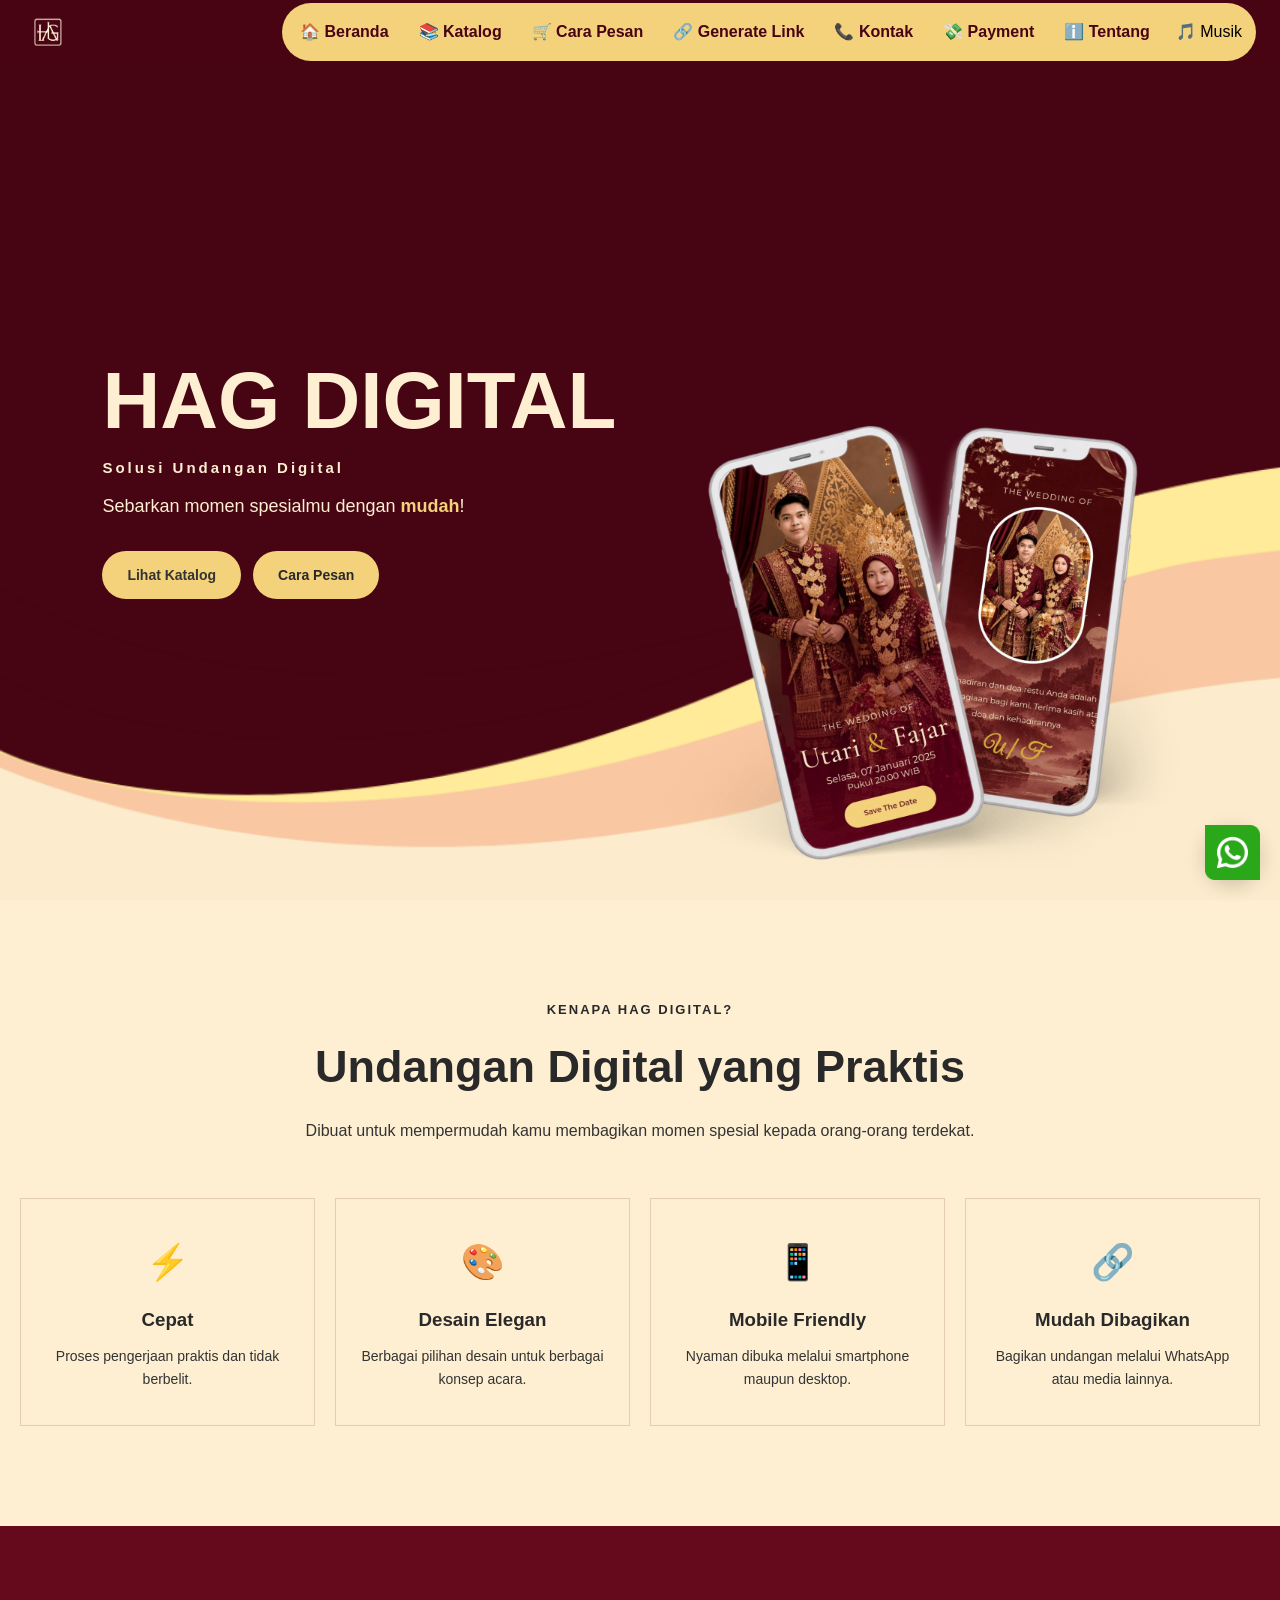
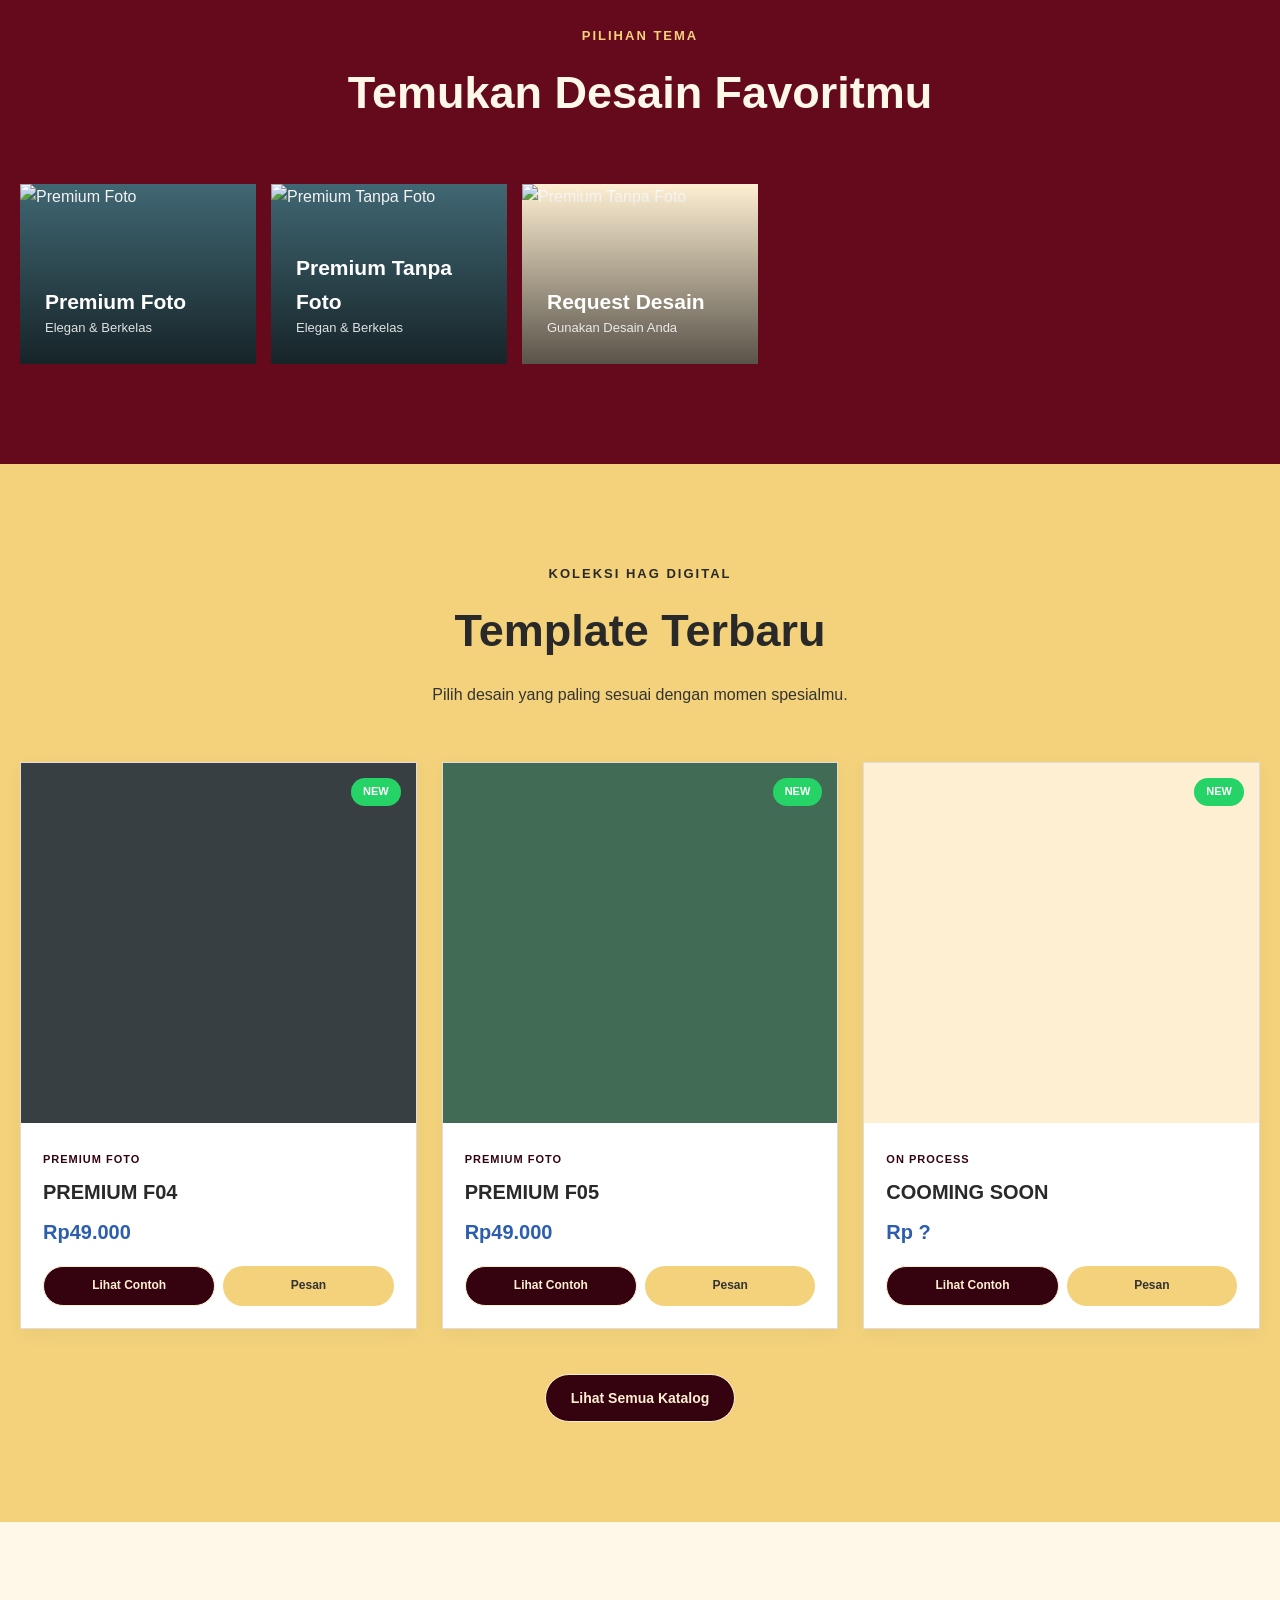
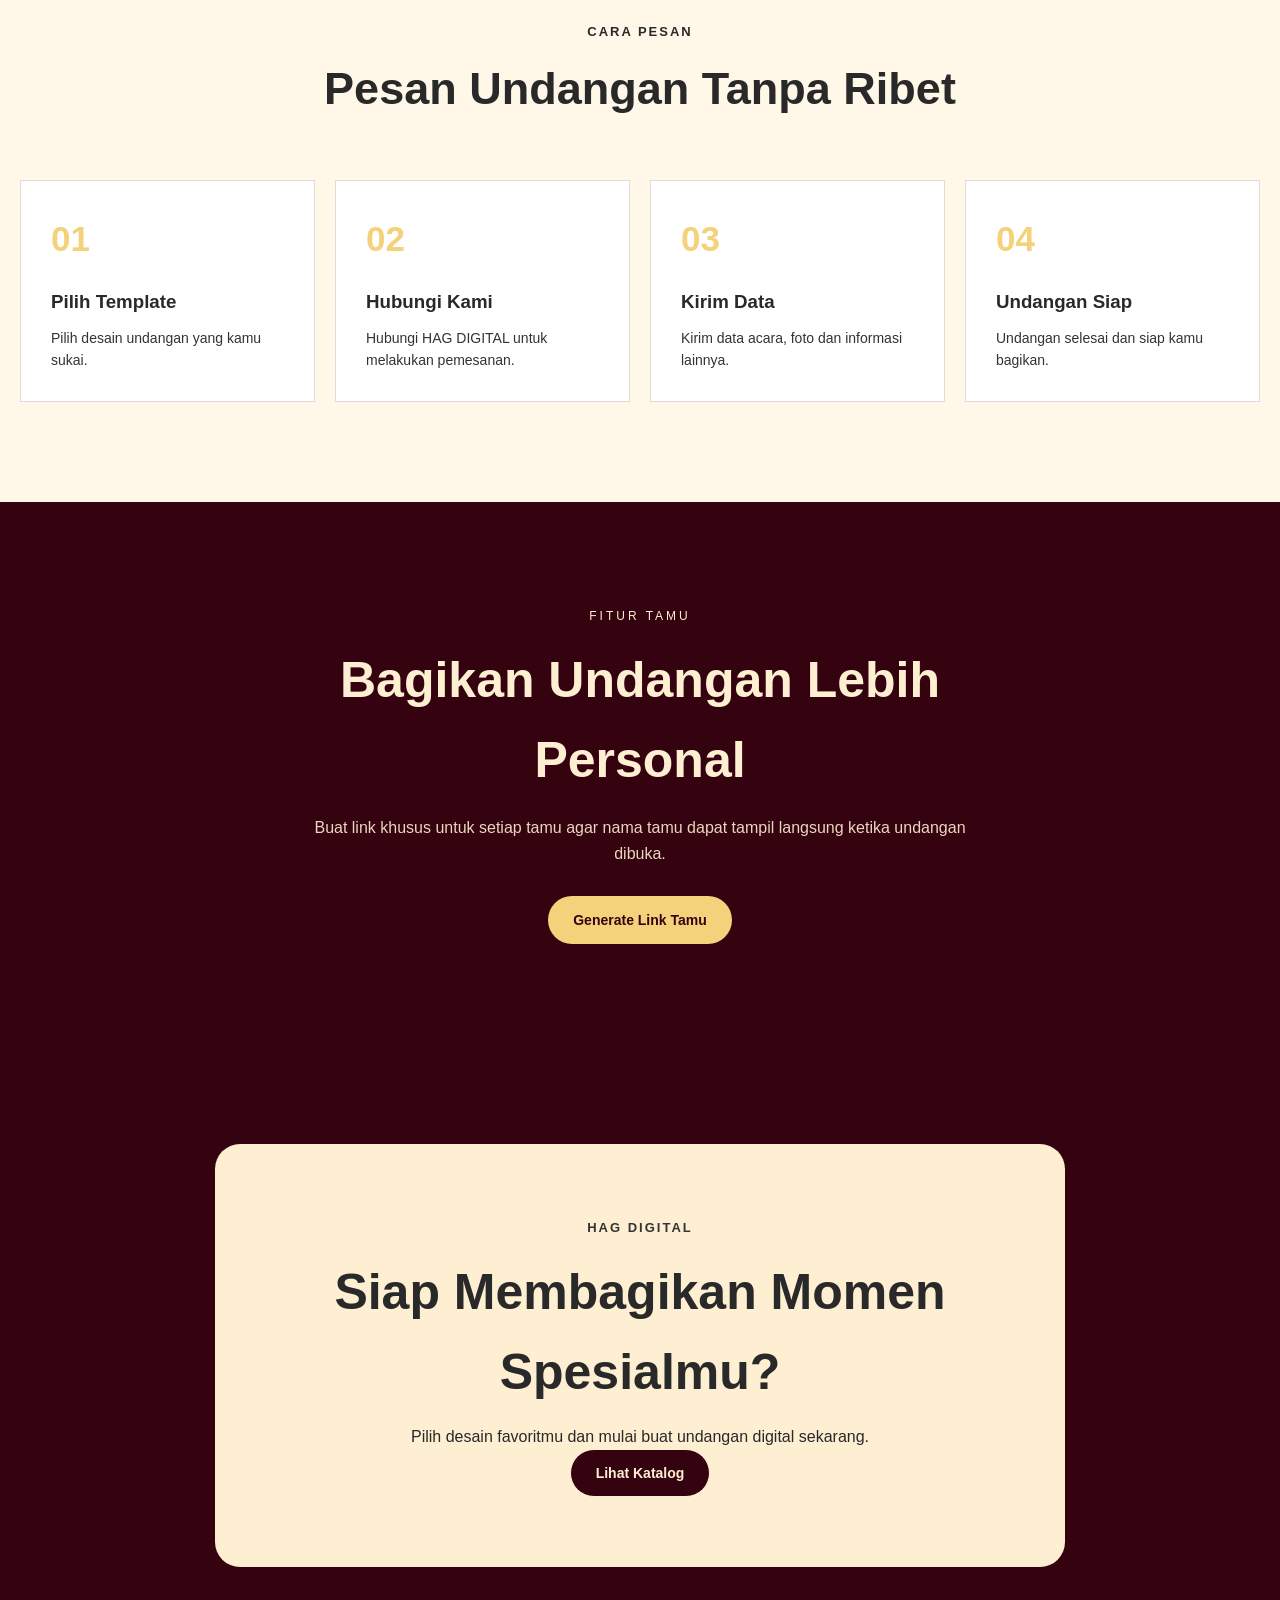
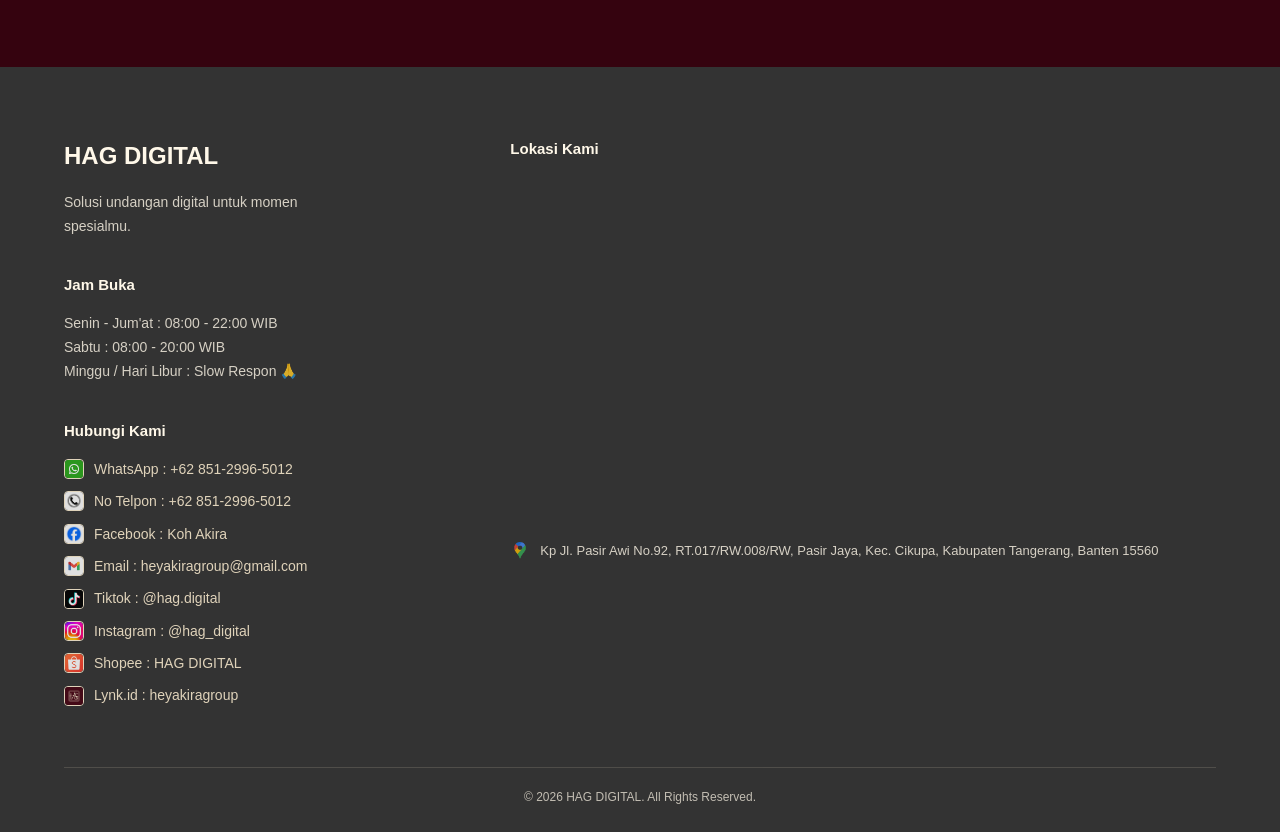
==== commit c763b91c: "Add files via upload" ====
--- a/index.html
+++ b/index.html
@@ -246,81 +246,6 @@
     <div class="theme-grid">
 
 
-        <!-- ==============================
-                VINTAGE FOTO
-        ============================== -->
-
-        <a href="katalog.html?tema=vintage-foto"
-           class="theme-card">
-
-            <img
-                src="assets/theme/vintage-foto.png"
-                alt="Vintage Foto">
-
-            <div>
-                <h3>Vintage Foto</h3>
-                <p>Klasik, Hangat, Timeless</p>
-            </div>
-
-        </a>
-
-
-        <!-- ==============================
-                VINTAGE TANPA FOTO
-        ============================== -->
-
-        <a href="katalog.html?tema=vintage-tanpa-foto"
-           class="theme-card">
-
-            <img
-                src="assets/theme/vintage-tanpa-foto.png"
-                alt="Vintage Tanpa Foto">
-
-            <div>
-                <h3>Vintage Tanpa Foto</h3>
-                <p>Klasik, Hangat, Timeless</p>
-            </div>
-
-        </a>
-
-
-        <!-- ==============================
-                ADAT FOTO
-        ============================== -->
-
-        <a href="katalog.html?tema=adat-foto"
-           class="theme-card">
-
-            <img
-                src="assets/theme/cooming-soon.png"
-                alt="Adat Foto">
-
-            <div>
-                <h3>Adat Foto</h3>
-                <p>Nuansa Budaya Indonesia</p>
-            </div>
-
-        </a>
-
-
-        <!-- ==============================
-                ADAT TANPA FOTO
-        ============================== -->
-
-        <a href="katalog.html?tema=adat-tanpa-foto"
-           class="theme-card">
-
-            <img
-                src="assets/theme/cooming-soon.png"
-                alt="Adat Tanpa Foto">
-
-            <div>
-                <h3>Adat Tanpa Foto</h3>
-                <p>Nuansa Budaya Indonesia</p>
-            </div>
-
-        </a>
-
 
         <!-- ==============================
                 PREMIUM FOTO
@@ -330,7 +255,7 @@
            class="theme-card">
 
             <img
-                src="assets/theme/cooming-soon.png"
+                src="assets/theme/PREMIUM FOTO.png"
                 alt="Premium Foto">
 
             <div>
@@ -349,7 +274,7 @@
            class="theme-card">
 
             <img
-                src="assets/theme/cooming-soon.png"
+                src="assets/theme/PREMIUM TANPA FOTO.png"
                 alt="Premium Tanpa Foto">
 
             <div>
@@ -359,81 +284,27 @@
 
         </a>
 
+    
 
         <!-- ==============================
-                MODERN FOTO
+                REQUEST DESAIN ANDA
         ============================== -->
 
-        <a href="katalog.html?tema=modern-foto"
+        <a href= "https://wa.me/6285129965012?text=Hallo+Kak+HAG+DIGITAL+Saya+Tertarik+Untuk+Request+Desain+Menggunakan+Desain+Saya+Sendiri+Apakah+Bisa%3F&utm_source=chatgpt.com"
            class="theme-card">
 
             <img
-                src="assets/theme/cooming-soon.png"
-                alt="Modern Foto">
+                src="assets/theme/REQUEST.png"
+                alt="Premium Tanpa Foto">
 
             <div>
-                <h3>Modern Foto</h3>
-                <p>Clean, Fresh, Kekinian</p>
+                <h3>Request Desain</h3>
+                <p>Gunakan Desain Anda</p>
             </div>
 
         </a>
 
 
-        <!-- ==============================
-                MODERN TANPA FOTO
-        ============================== -->
-
-        <a href="katalog.html?tema=modern-tanpa-foto"
-           class="theme-card">
-
-            <img
-                src="assets/theme/cooming-soon.png"
-                alt="Modern Tanpa Foto">
-
-            <div>
-                <h3>Modern Tanpa Foto</h3>
-                <p>Clean, Fresh, Kekinian</p>
-            </div>
-
-        </a>
-
-
-        <!-- ==============================
-                LUXURY FOTO
-        ============================== -->
-
-        <a href="katalog.html?tema=luxury-foto"
-           class="theme-card">
-
-            <img
-                src="assets/theme/cooming-soon.png"
-                alt="Luxury Foto">
-
-            <div>
-                <h3>Luxury Foto</h3>
-                <p>Mewah & Eksklusif</p>
-            </div>
-
-        </a>
-
-
-        <!-- ==============================
-                LUXURY TANPA FOTO
-        ============================== -->
-
-        <a href="katalog.html?tema=luxury-tanpa-foto"
-           class="theme-card">
-
-            <img
-                src="assets/theme/cooming-soon.png"
-                alt="Luxury Tanpa Foto">
-
-            <div>
-                <h3>Luxury Tanpa Foto</h3>
-                <p>Mewah & Eksklusif</p>
-            </div>
-
-        </a>
 
 
     </div>
@@ -467,13 +338,13 @@
 
         <!-- TEMPLATE 01 -->
 
-        <article class="catalog-card">
-
-            <div class="catalog-image">
+        <article class="catalog-card1">
+
+            <div class="catalog-image1">
 
                 <img
-                    src="assets/katalog/template-vinfot01.png"
-                    alt="Template HAG 01"
+                    src="assets/katalog/template-pf04.png"
+                    alt="Template HAG 04"
                     onerror="this.style.display='none'"
                 >
 
@@ -487,11 +358,11 @@
             <div class="catalog-info">
 
                 <span class="catalog-category">
-                    VINTAGE FOTO
+                    PREMIUM FOTO
                 </span>
 
                 <h3>
-                    VINTAGE FOTO 01
+                    PREMIUM F04
                 </h3>
 
                 <div class="price">
@@ -502,7 +373,7 @@
                 <div class="catalog-actions">
 
                     <a
-                        href="https://hagdigital.github.io/PREMIUM-VINTAGE-F01/"
+                        href="https://hagdigital.github.io/PREMIUM-F04/"
                         class="btn btn-small btn-primary-dark">
 
                         Lihat Contoh
@@ -527,13 +398,13 @@
 
         <!-- TEMPLATE 02 -->
 
-        <article class="catalog-card">
-
-            <div class="catalog-image">
+        <article class="catalog-card1">
+
+            <div class="catalog-image1">
 
                 <img
-                    src="assets/katalog/template-vintafot01.png"
-                    alt="Template HAG 02"
+                    src="assets/katalog/template-pf05.png"
+                    alt="Template HAG 06"
                     onerror="this.style.display='none'"
                 >
 
@@ -547,22 +418,22 @@
             <div class="catalog-info">
 
                 <span class="catalog-category">
-                    VINTAGE TANPA FOTO
+                    PREMIUM FOTO
                 </span>
 
                 <h3>
-                    VINTAGE TANPA FOTO 01
+                    PREMIUM F05
                 </h3>
 
                 <div class="price">
-                    Rp39.000
+                    Rp49.000
                 </div>
 
 
                 <div class="catalog-actions">
 
                     <a
-                        href="https://hagdigital.github.io/PREMIUM-VINTAGE-TF01/"
+                        href="https://hagdigital.github.io/PREMIUM-F05/"
                         class="btn btn-small btn-primary-dark">
 
                         Lihat Contoh
@@ -587,12 +458,12 @@
 
         <!-- TEMPLATE 03 -->
 
-        <article class="catalog-card">
-
-            <div class="catalog-image">
+        <article class="catalog-card1">
+
+            <div class="catalog-image1">
 
                 <img
-                    src="assets/katalog/coming-soon.png"
+                    src="assets/katalog/cooming-soon.png"
                     alt="Template HAG 03"
                     onerror="this.style.display='none'"
                 >
--- a/style.css
+++ b/style.css
@@ -825,43 +825,15 @@
 ========================================= */
 
 .theme-card:nth-child(1) {
-    background-color: #00687A;
+    background-color: #406773;
 }
 
 .theme-card:nth-child(2) {
-    background-color: #00687A;;
+    background-color: #406773;
 }
 
 .theme-card:nth-child(3) {
-    background-color: #6B7358;
-}
-
-.theme-card:nth-child(4) {
-    background-color: #C8A878;
-}
-
-.theme-card:nth-child(5) {
-    background-color: #8A6A4A;
-}
-
-.theme-card:nth-child(6) {
-    background-color: #D6B98C;
-}
-
-.theme-card:nth-child(7) {
-    background-color: #6E7882;
-}
-
-.theme-card:nth-child(8) {
-    background-color: #B7C1C8;
-}
-
-.theme-card:nth-child(9) {
-    background-color: #4A3A32;
-}
-
-.theme-card:nth-child(10) {
-    background-color: #B79A78;
+    background-color: #FEEFD2;
 }
 
 
@@ -890,6 +862,20 @@
 ============================== */
 
 .catalog-card {
+    overflow: hidden;
+
+    background: white;
+
+    border: 1px solid var(--border);
+    border-radius: var(--radius);
+
+    box-shadow:
+        0 5px 20px rgba(0, 0, 0, .04);
+
+    transition: .3s;
+}
+
+.catalog-card1 {
     overflow: hidden;
 
     background: white;
@@ -936,6 +922,32 @@
 }
 
 
+
+
+.catalog-image1 {
+    position: relative;
+
+    width: 100%;
+    height: 360px;
+
+    overflow: hidden;
+
+    display: flex;
+    align-items: center;
+    justify-content: center;
+
+    background: #eee;
+}
+
+.catalog-image1 img {
+    width: 100%;
+    height: 100%;
+    display: block;
+    object-fit: contain;
+    object-position: center;
+}
+
+
 /* ==============================
    LABEL NEW
 ============================== */
@@ -1056,16 +1068,65 @@
 ========================================= */
 
 .catalog-image {
-    background-color: #8B6F5A;
+    background-color:#406773 ;
 }
 
 .catalog-card:nth-child(2) .catalog-image {
-    background-color: #6B7358;
+    background-color: #89A2BC;
 }
 
 .catalog-card:nth-child(3) .catalog-image {
-    background-color: #4A3A32;
-}
+    background-color: #3D5980;
+}
+
+.catalog-card:nth-child(4) .catalog-image {
+    background-color: #373F43;
+}
+
+.catalog-card:nth-child(5) .catalog-image {
+    background-color: #426B56;
+}
+
+.catalog-card:nth-child(6) .catalog-image {
+    background-color: #7F7E66;
+}
+
+.catalog-card:nth-child(7) .catalog-image {
+    background-color: #877156;
+}
+
+.catalog-card:nth-child(8) .catalog-image {
+    background-color: #87342C;
+}
+
+.catalog-card:nth-child(9) .catalog-image {
+    background-color: #4C1D21;
+}
+
+.catalog-card:nth-child(10) .catalog-image {
+    background-color: #D27D75;
+}
+
+.catalog-card:nth-child(11) .catalog-image {
+    background-color: #FEEFD2;
+}
+
+
+
+
+
+.catalog-image1 {
+    background-color: #373F43;
+}
+
+.catalog-card1:nth-child(2) .catalog-image1 {
+    background-color: #426B56;
+}
+
+.catalog-card1:nth-child(3) .catalog-image1 {
+    background-color: #FEEFD2;
+}
+
 /* =========================================
    GENERATOR PREVIEW
 ========================================= */
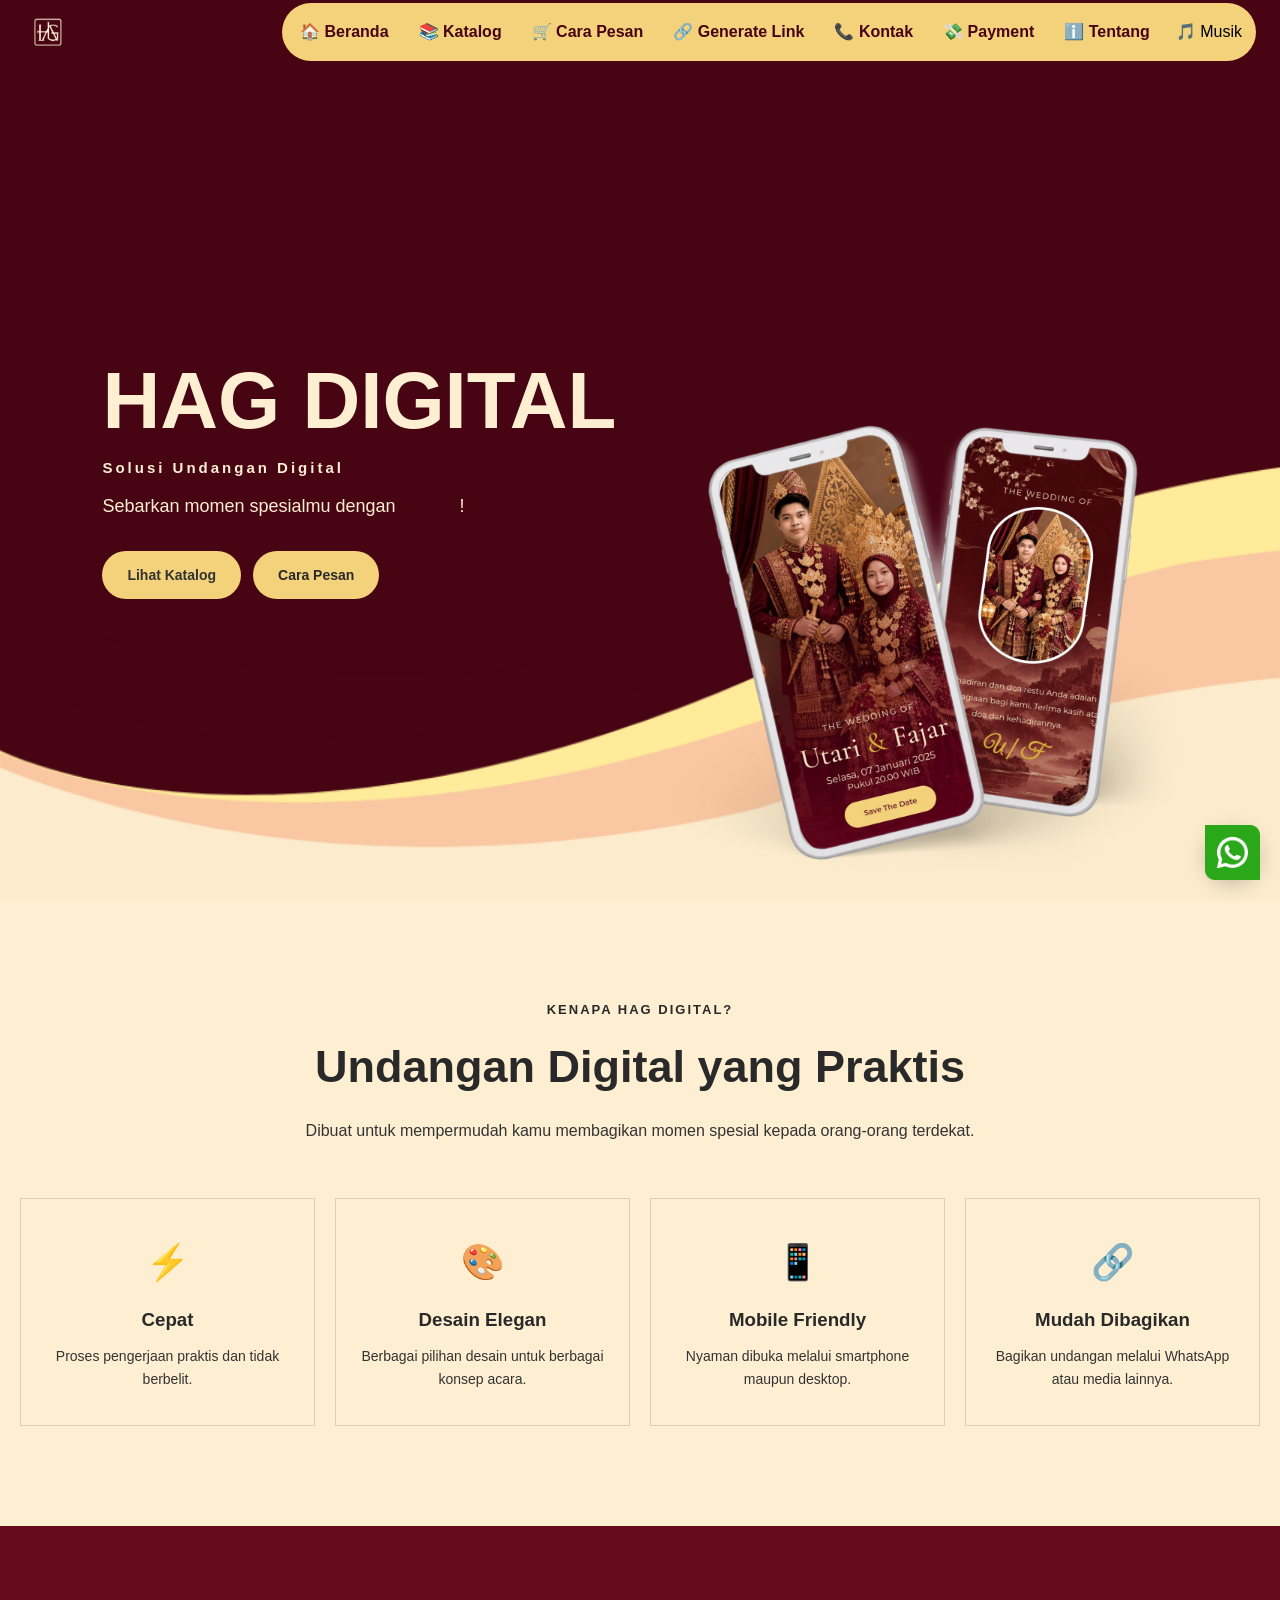
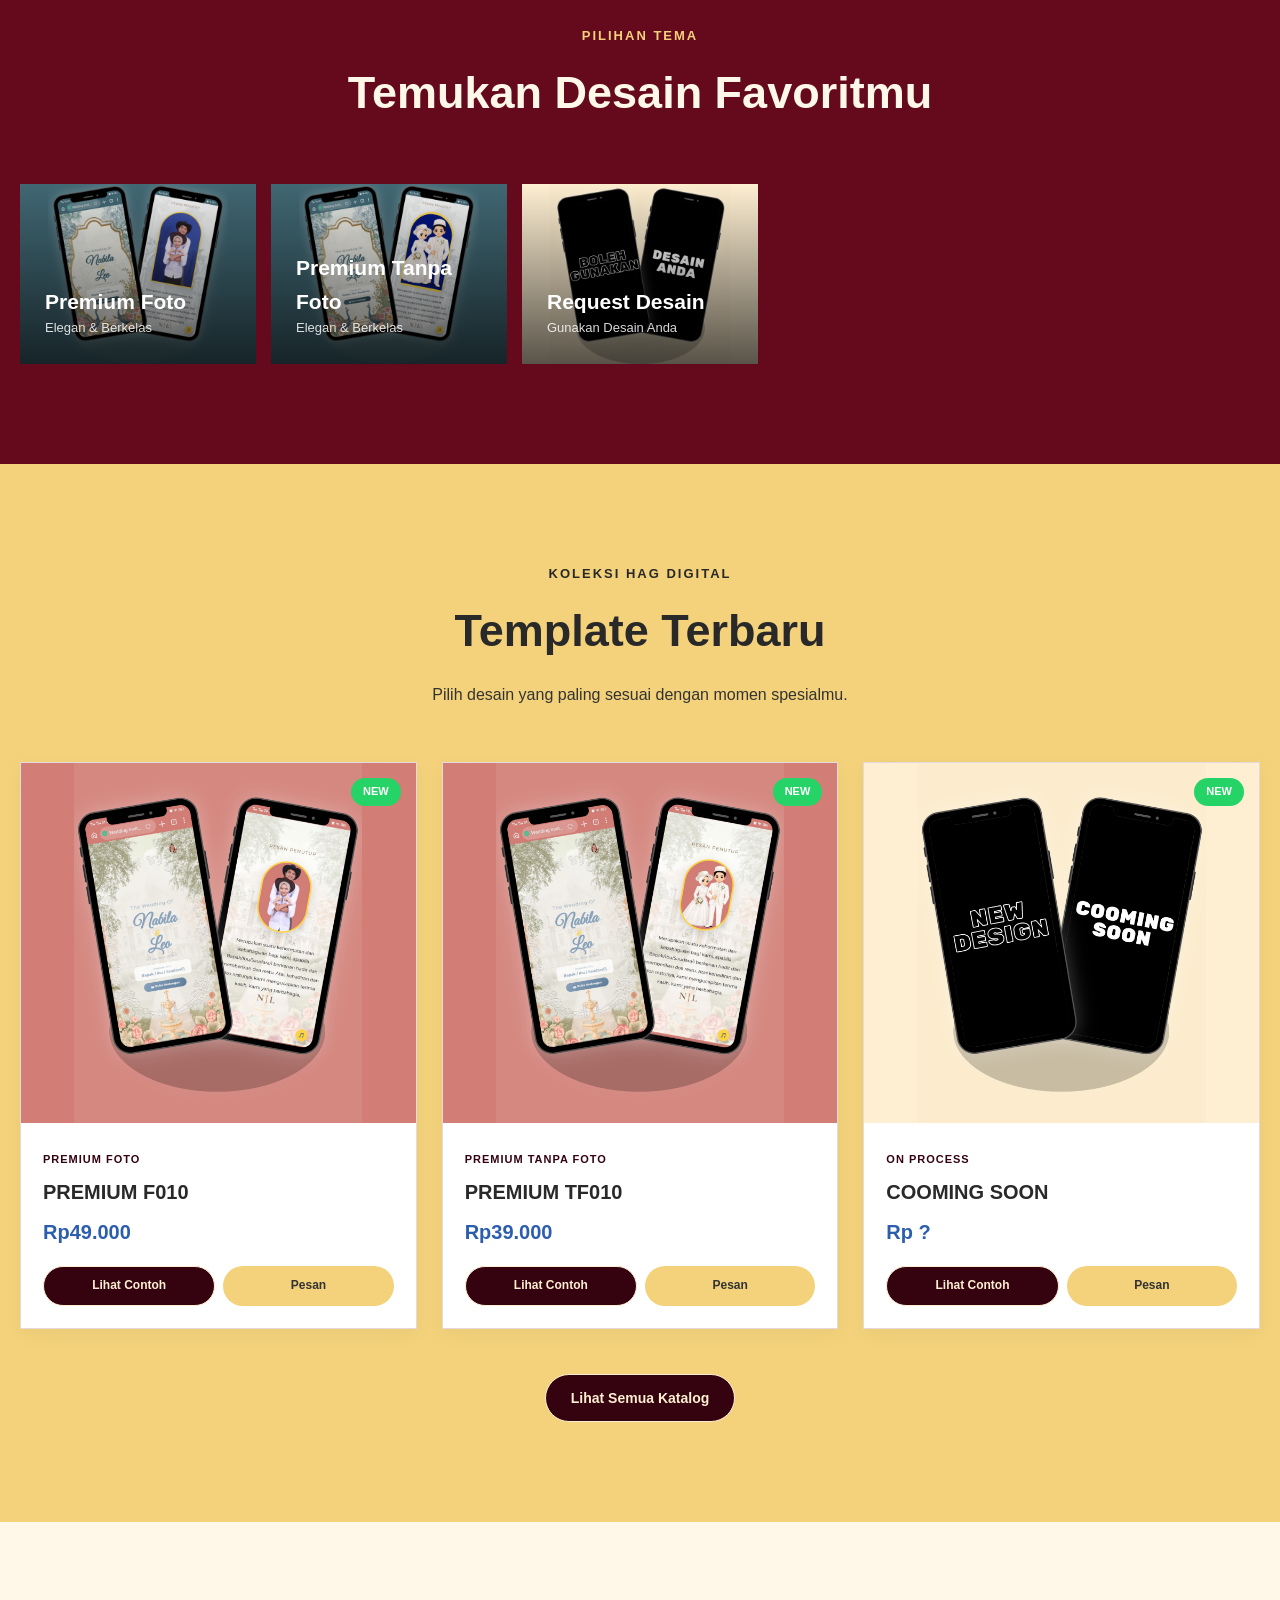
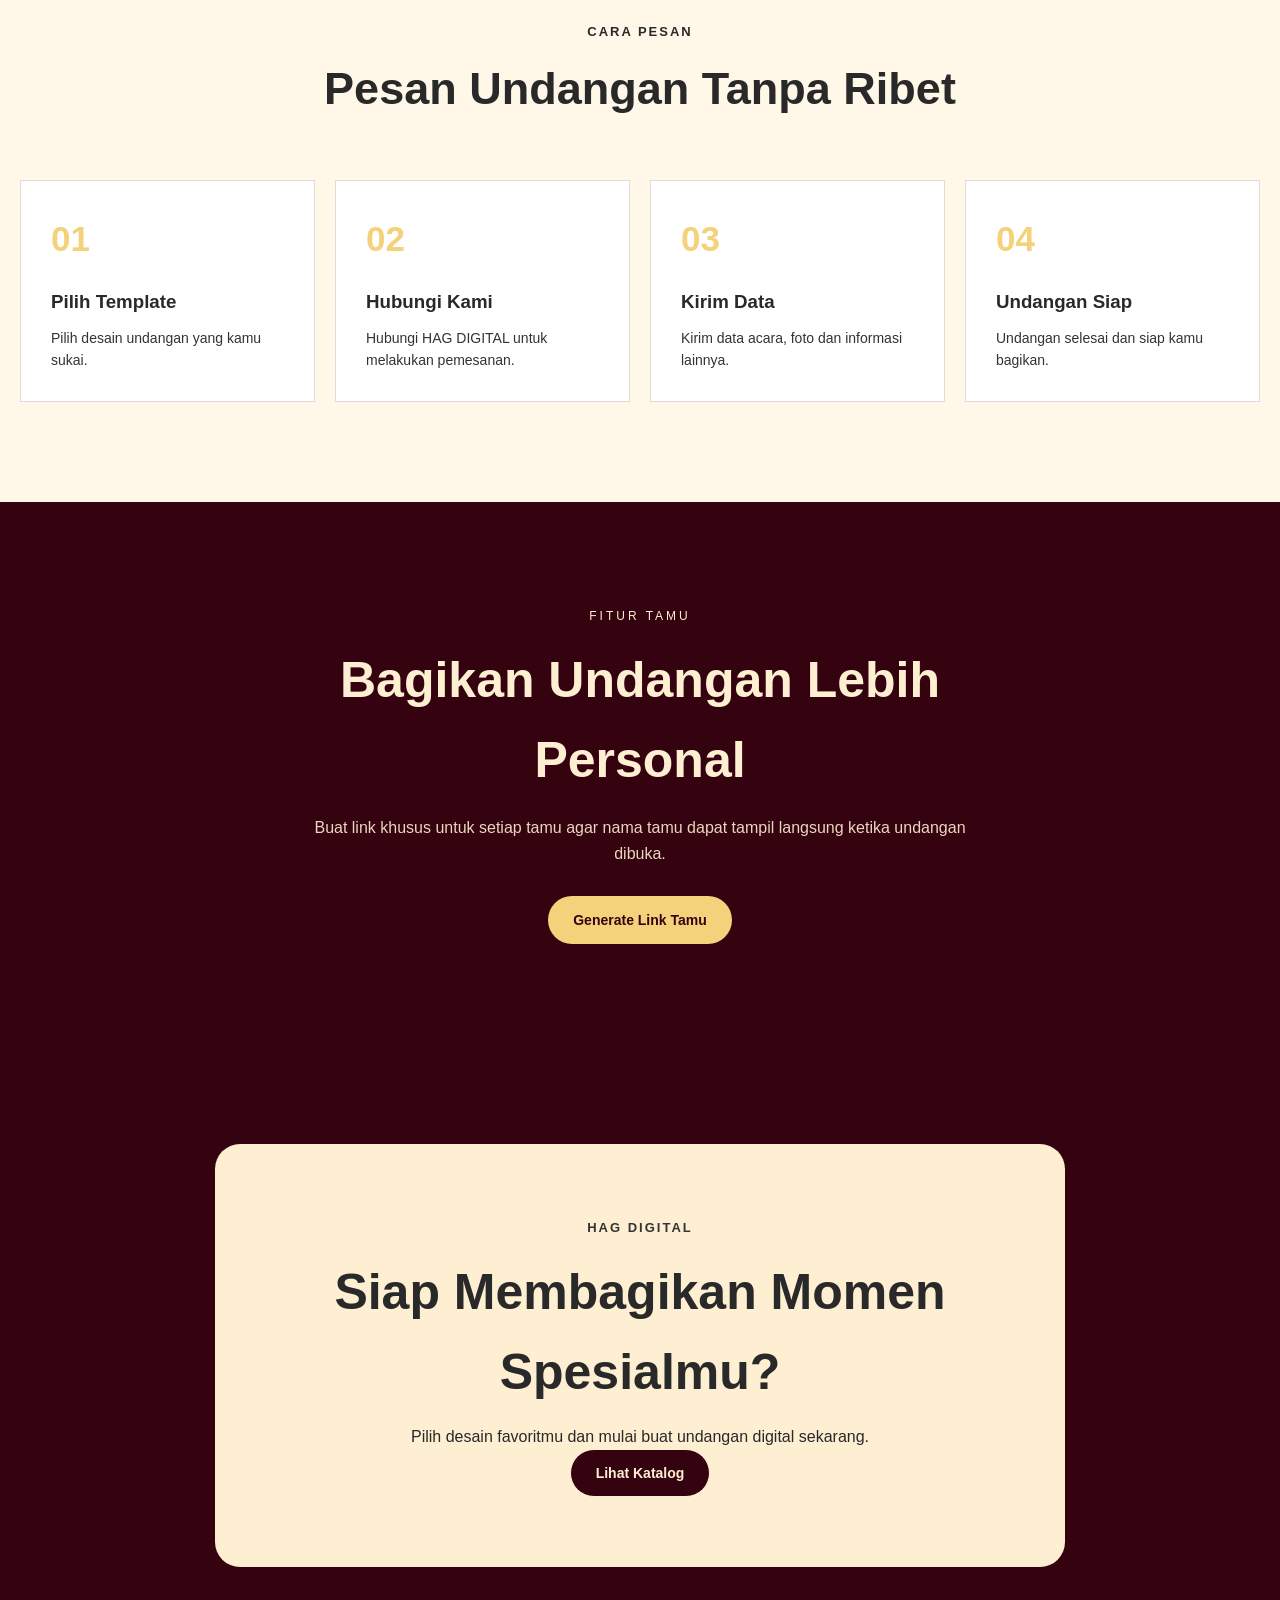
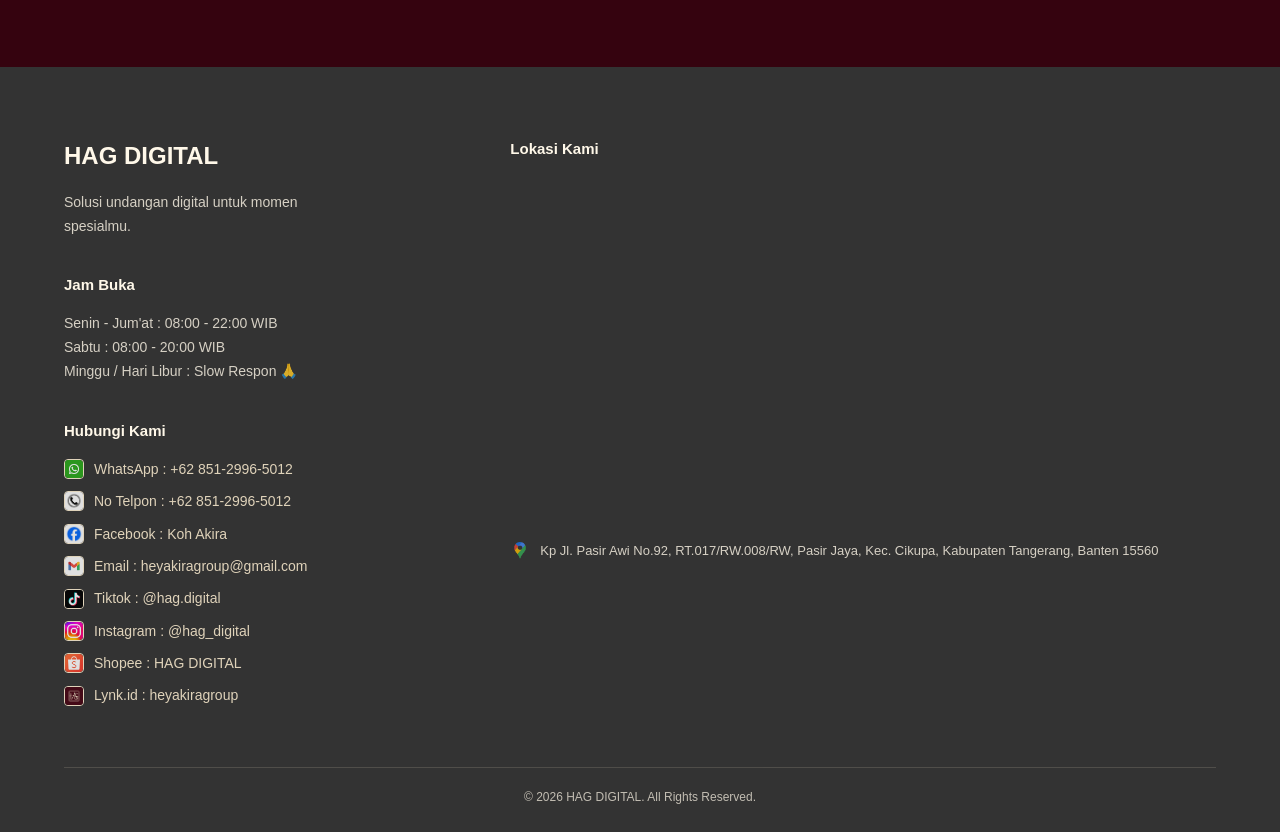
==== commit 1d6acac2: "Add files via upload" ====
--- a/index.html
+++ b/index.html
@@ -343,8 +343,8 @@
             <div class="catalog-image1">
 
                 <img
-                    src="assets/katalog/template-pf04.png"
-                    alt="Template HAG 04"
+                    src="assets/katalog/template-pf010.png"
+                    alt="Template HAG 010"
                     onerror="this.style.display='none'"
                 >
 
@@ -362,7 +362,7 @@
                 </span>
 
                 <h3>
-                    PREMIUM F04
+                    PREMIUM F010
                 </h3>
 
                 <div class="price">
@@ -373,7 +373,7 @@
                 <div class="catalog-actions">
 
                     <a
-                        href="https://hagdigital.github.io/PREMIUM-F04/"
+                        href="https://hagdigital.github.io/PREMIUM-F010/"
                         class="btn btn-small btn-primary-dark">
 
                         Lihat Contoh
@@ -403,8 +403,8 @@
             <div class="catalog-image1">
 
                 <img
-                    src="assets/katalog/template-pf05.png"
-                    alt="Template HAG 06"
+                    src="assets/katalog/template-ptf010.png"
+                    alt="Template HAG 010"
                     onerror="this.style.display='none'"
                 >
 
@@ -418,22 +418,22 @@
             <div class="catalog-info">
 
                 <span class="catalog-category">
-                    PREMIUM FOTO
+                    PREMIUM TANPA FOTO
                 </span>
 
                 <h3>
-                    PREMIUM F05
+                    PREMIUM TF010
                 </h3>
 
                 <div class="price">
-                    Rp49.000
+                    Rp39.000
                 </div>
 
 
                 <div class="catalog-actions">
 
                     <a
-                        href="https://hagdigital.github.io/PREMIUM-F05/"
+                        href="https://hagdigital.github.io/PREMIUM-TF010/"
                         class="btn btn-small btn-primary-dark">
 
                         Lihat Contoh
--- a/style.css
+++ b/style.css
@@ -847,6 +847,44 @@
     background: var(--primary);
 }
 
+
+/* ==============================
+   TOMBOL GRUP KATALOG
+================================= */
+
+.catalog-groups {
+    display: flex;
+    justify-content: center;
+    align-items: center;
+    gap: 12px;
+    margin: 0 auto 30px;
+    flex-wrap: wrap;
+}
+
+.group-btn {
+    padding: 12px 24px;
+    border: 1px solid var(--primary-dark);
+    border-radius: 30px;
+    background: transparent;
+    color: var(--primary-dark);
+    font-size: 13px;
+    font-weight: 700;
+    letter-spacing: .5px;
+    cursor: pointer;
+    transition: .3s ease;
+}
+
+.group-btn:hover {
+    background: var(--primary-dark);
+    color: var(--white);
+}
+
+.group-btn.active {
+    background: var(--primary-dark);
+    color: var(--white);
+}
+
+
 .catalog-grid {
     width: min(var(--container), 100%);
     margin: auto;
@@ -856,6 +894,31 @@
     gap: 25px;
 }
 
+/* =========================================
+   TOMBOL GROUP KATALOG - MOBILE
+========================================= */
+
+@media (max-width: 767px) {
+
+    .catalog-groups {
+        display: flex;
+        gap: 7px;
+        margin-bottom: 20px;
+        padding: 0 10px;
+        flex-wrap: nowrap;
+    }
+
+    .group-btn {
+        flex: 1;
+        min-width: 0;
+        padding: 8px 4px;
+        font-size: 10px;
+        letter-spacing: .3px;
+        border-radius: 20px;
+        white-space: nowrap;
+    }
+
+}
 
 /* ==============================
    CARD
@@ -875,19 +938,6 @@
     transition: .3s;
 }
 
-.catalog-card1 {
-    overflow: hidden;
-
-    background: white;
-
-    border: 1px solid var(--border);
-    border-radius: var(--radius);
-
-    box-shadow:
-        0 5px 20px rgba(0, 0, 0, .04);
-
-    transition: .3s;
-}
 
 .catalog-card:hover {
     transform: translateY(-5px);
@@ -916,37 +966,104 @@
 .catalog-image img {
     width: 100%;
     height: 100%;
-    display: block;
     object-fit: contain;
     object-position: center;
-}
-
-
-
+    display: block;
+}
+
+
+
+
+/* =========================================
+   KATALOG TERBARU INDEX - SAMAKAN DENGAN KATALOG
+========================================= */
+
+.catalog-card1 {
+    overflow: hidden;
+    background: white;
+    border: 1px solid var(--border);
+    border-radius: var(--radius);
+    box-shadow: 0 5px 20px rgba(0, 0, 0, .04);
+    transition: .3s;
+}
+
+.catalog-card1:hover {
+    transform: translateY(-5px);
+}
 
 .catalog-image1 {
     position: relative;
-
     width: 100%;
     height: 360px;
-
     overflow: hidden;
 
     display: flex;
     align-items: center;
     justify-content: center;
-
-    background: #eee;
 }
 
 .catalog-image1 img {
     width: 100%;
     height: 100%;
     display: block;
+
     object-fit: contain;
     object-position: center;
 }
 
+
+/* HP */
+@media (max-width: 767px) {
+
+    .catalog-grid {
+        grid-template-columns: repeat(2, minmax(0, 1fr));
+        gap: 10px;
+    }
+
+    .catalog-image1 {
+        height: 165px;
+    }
+
+    .catalog-image1 img {
+        width: 100%;
+        height: 100%;
+        object-fit: contain;
+        object-position: center;
+    }
+
+    .catalog-info {
+        padding: 10px;
+    }
+
+    .catalog-category {
+        font-size: 8px;
+        letter-spacing: .3px;
+    }
+
+    .catalog-info h3 {
+        font-size: 13px;
+        line-height: 1.2;
+        margin: 5px 0 6px;
+    }
+
+    .price {
+        font-size: 12px;
+        margin-bottom: 9px;
+    }
+
+    .catalog-actions {
+        display: flex;
+        gap: 5px;
+    }
+
+    .catalog-actions .btn {
+        flex: 1;
+        min-width: 0;
+        padding: 7px 2px;
+        font-size: 8px;
+        white-space: nowrap;
+    }
+}
 
 /* ==============================
    LABEL NEW
@@ -1018,6 +1135,23 @@
     flex: 1;
 }
 
+@media (max-width: 767px) {
+
+    .catalog-actions {
+        display: flex;
+        gap: 5px;
+        width: 100%;
+    }
+
+    .catalog-actions .btn {
+        flex: 1;
+        min-width: 0;
+        padding: 7px 2px;
+        font-size: 8px;
+        white-space: nowrap;
+    }
+
+}
 
 /* ==============================
    TOMBOL LIHAT SEMUA
@@ -1047,20 +1181,82 @@
    HP
 ========================================= */
 
+/* =========================================
+   KATALOG - MOBILE 2 KOLOM
+   ========================================= */
 @media (max-width: 767px) {
 
     .catalog-grid {
-        grid-template-columns: 1fr;
-    }
-
-    .catalog-image {
-        height: 420px;
-    }
-
+        grid-template-columns: repeat(2, minmax(0, 1fr));
+        gap: 10px;
+        width: 100%;
+    }
+
+    .catalog-card {
+        min-width: 0;
+        width: 100%;
+        border-radius: 12px;
+        overflow: hidden;
+    }
+
+    /* GAMBAR */
+.catalog-image {
+    height: 165px;
+    width: 100%;
+    overflow: hidden;
+    display: flex;
+    align-items: center;
+    justify-content: center;
+}
+
+.catalog-image img {
+    width: 100%;
+    height: 100%;
+    object-fit: contain;
+    object-position: center;
+    display: block;
+}
+
+    /* INFO */
     .catalog-info {
-        padding: 20px;
-    }
-
+        padding: 10px;
+    }
+
+    .catalog-category {
+        display: block;
+        font-size: 8px;
+        line-height: 1.2;
+        margin-bottom: 5px;
+        letter-spacing: .3px;
+    }
+
+    .catalog-info h3 {
+        font-size: 13px;
+        line-height: 1.2;
+        margin: 0 0 6px;
+    }
+
+    .catalog-info .price {
+        font-size: 12px;
+        line-height: 1.2;
+        margin-bottom: 9px;
+    }
+
+    /* TOMBOL */
+    .catalog-actions {
+        display: flex;
+        gap: 6px;
+        width: 100%;
+    }
+
+    .catalog-actions .btn {
+        flex: 1;
+        min-width: 0;
+        padding: 7px 4px;
+        font-size: 9px;
+        line-height: 1.1;
+        white-space: nowrap;
+    }
 }
 
 /* =========================================
@@ -1108,7 +1304,47 @@
 }
 
 .catalog-card:nth-child(11) .catalog-image {
-    background-color: #FEEFD2;
+    background-color: #406773;
+}
+
+.catalog-card:nth-child(12) .catalog-image {
+    background-color: #89A2BC;
+}
+
+.catalog-card:nth-child(13) .catalog-image {
+    background-color: #3D5980;
+}
+
+.catalog-card:nth-child(14) .catalog-image {
+    background-color: #373F43;
+}
+
+.catalog-card:nth-child(15) .catalog-image {
+    background-color: #426B56;
+}
+
+.catalog-card:nth-child(16) .catalog-image {
+    background-color: #7F7E66;
+}
+
+.catalog-card:nth-child(17) .catalog-image {
+    background-color: #877156;
+}
+
+.catalog-card:nth-child(18) .catalog-image {
+    background-color: #87342C;
+}
+
+.catalog-card:nth-child(19) .catalog-image {
+    background-color: #4C1D21;
+}
+
+.catalog-card:nth-child(20) .catalog-image {
+    background-color: #D27D75;
+}
+
+.catalog-card:nth-child(21) .catalog-image {
+    background-color:#FEEFD2;
 }
 
 
@@ -1116,11 +1352,11 @@
 
 
 .catalog-image1 {
-    background-color: #373F43;
+    background-color: #D27D75;
 }
 
 .catalog-card1:nth-child(2) .catalog-image1 {
-    background-color: #426B56;
+    background-color: #D27D75;
 }
 
 .catalog-card1:nth-child(3) .catalog-image1 {
@@ -2182,26 +2418,26 @@
 
     }
 
-    .feature-grid,
-    .catalog-grid,
-    .steps-grid {
-
-        grid-template-columns: 1fr;
-
-    }
-
-    .theme-grid {
-
-        grid-template-columns:
-            repeat(2, 1fr);
-
-    }
-
-    .catalog-image {
-
-        height: 420px;
-
-    }
+
+
+.feature-grid,
+.steps-grid {
+    grid-template-columns: 1fr;
+}
+
+.catalog-grid {
+    grid-template-columns: repeat(2, minmax(0, 1fr));
+}
+
+.theme-grid {
+    grid-template-columns: repeat(2, 1fr);
+}
+
+.catalog-image {
+    height: 165px;
+}
+
+
 
     .footer-content {
 
